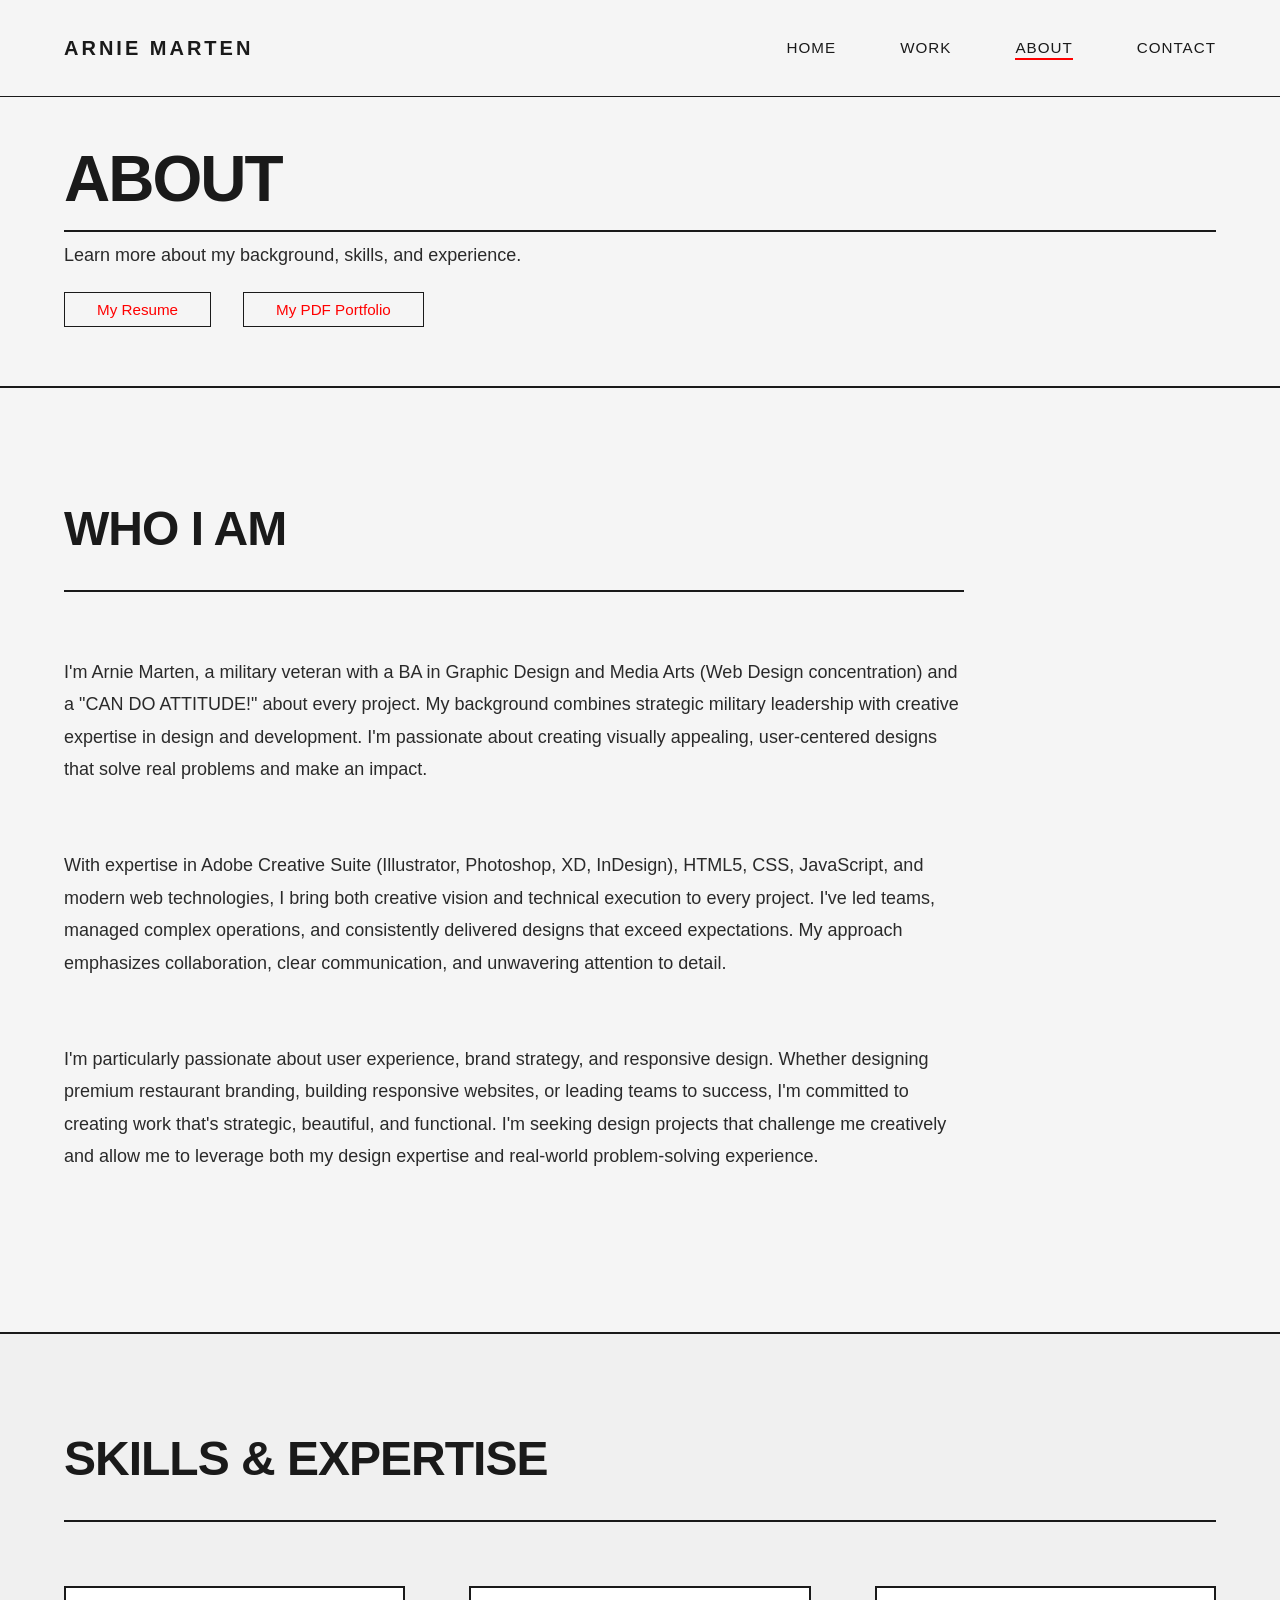
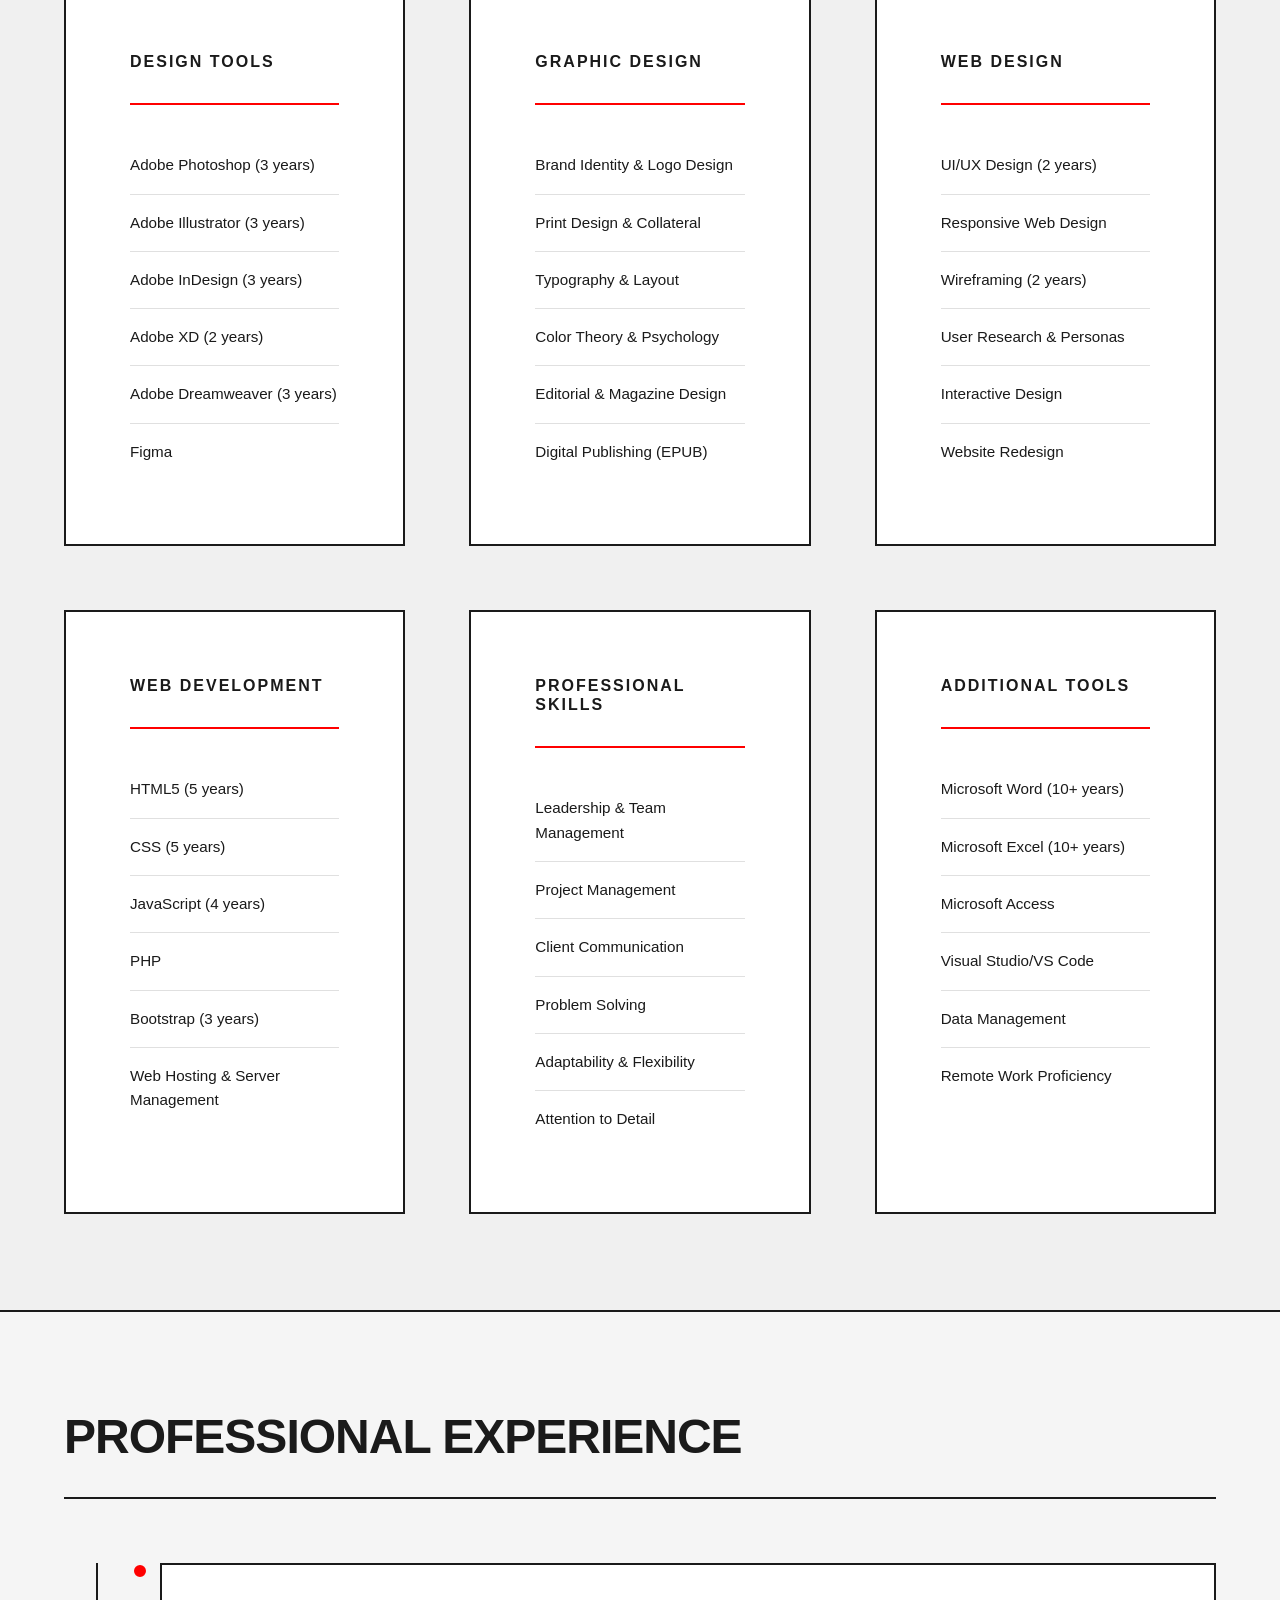
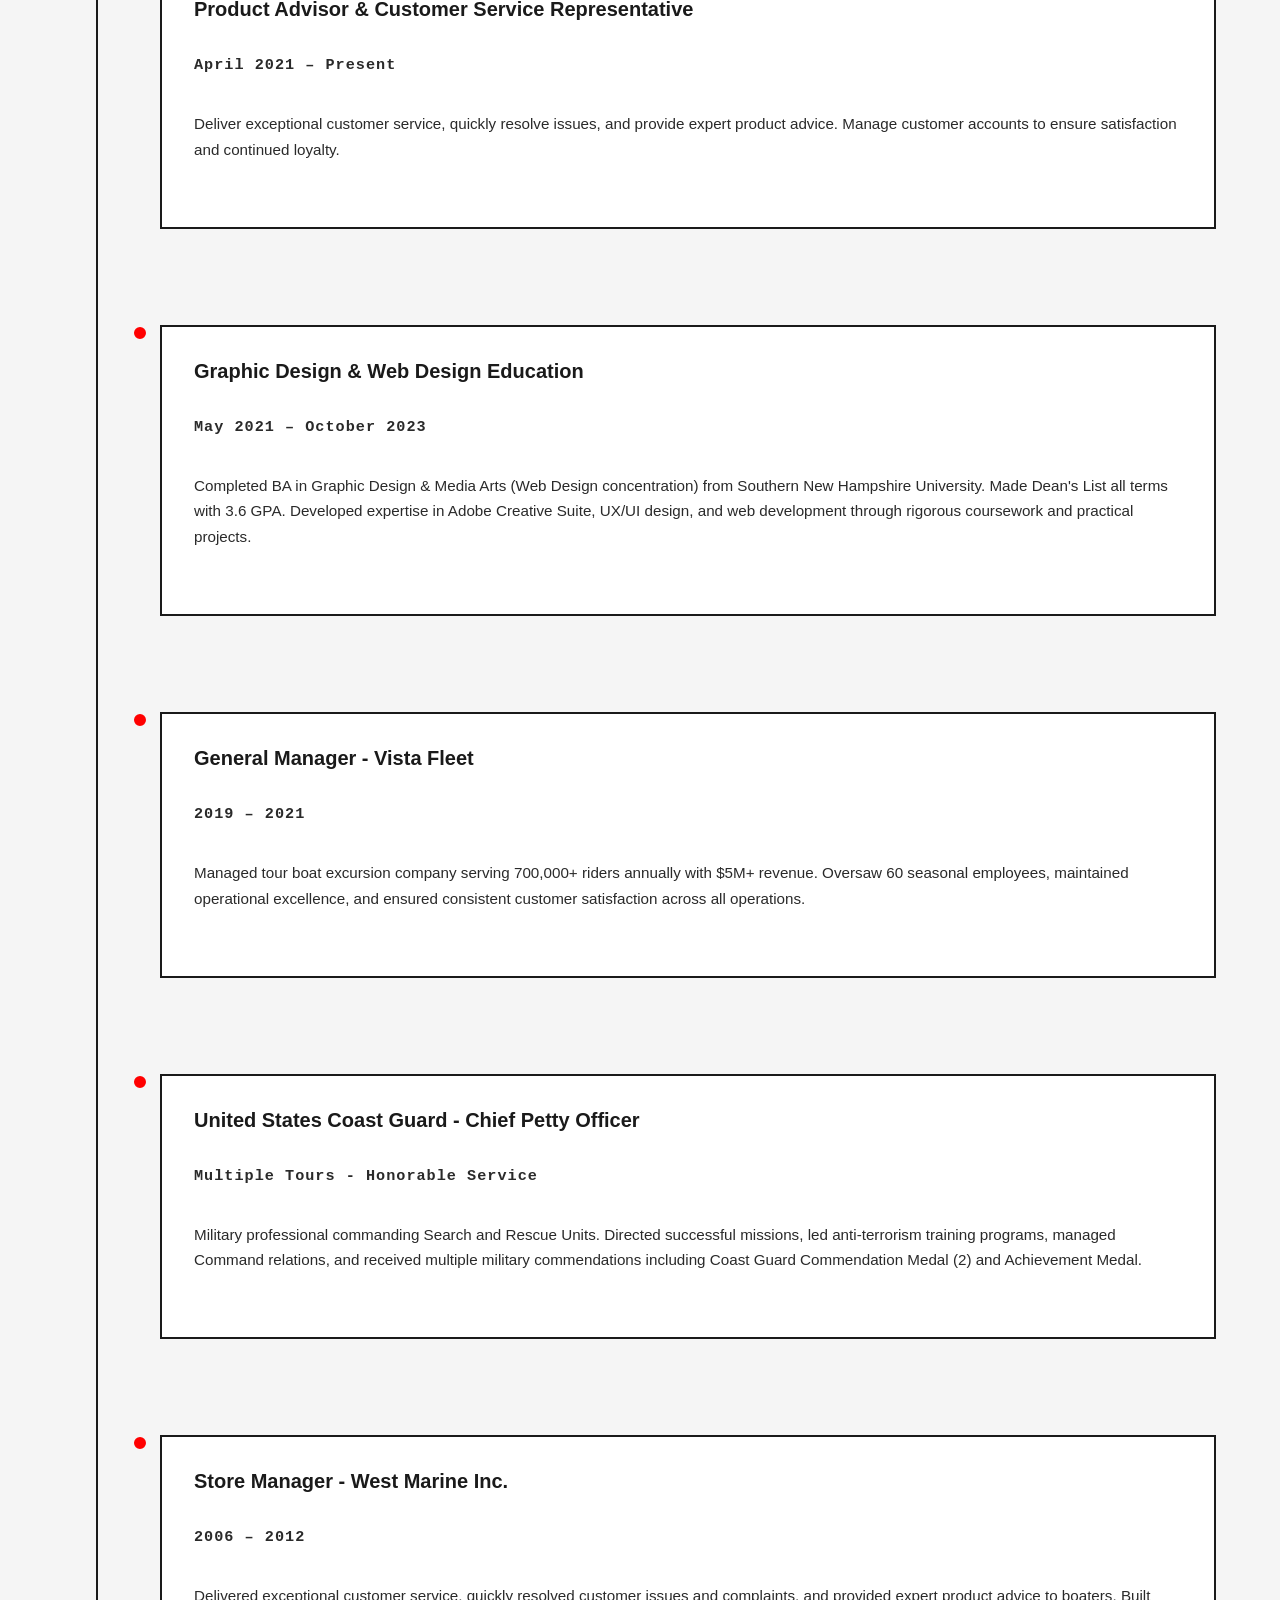
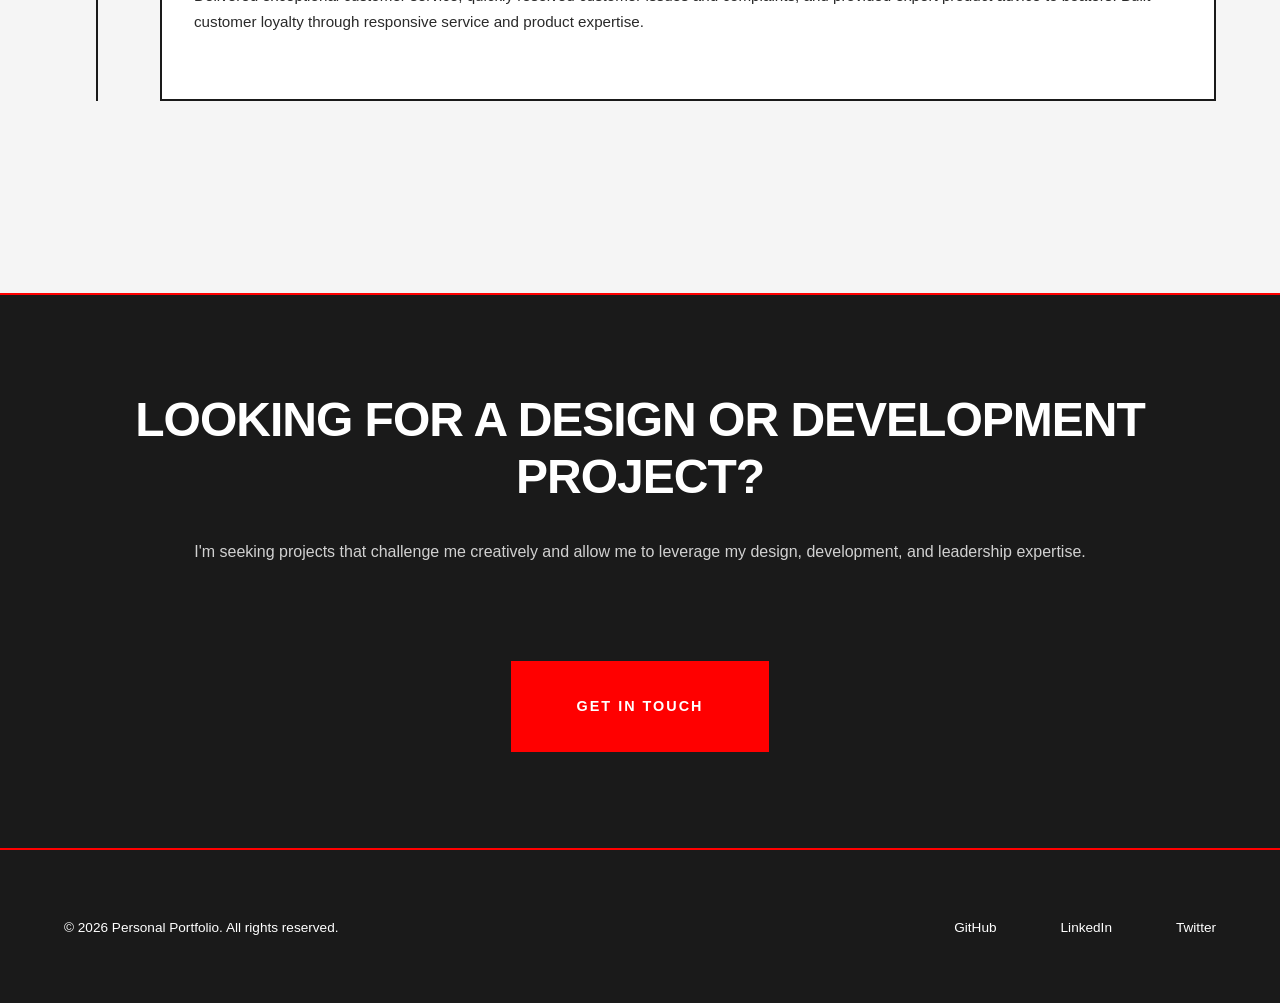
==== about.html @ f09ad4b9 "added images and worked on layout" ====
<!DOCTYPE html>
<html lang="en">
<head>
    <meta charset="UTF-8">
    <meta name="viewport" content="width=device-width, initial-scale=1.0">
    <meta name="description" content="About the designer and developer behind this portfolio.">
    <title>About — Designer & Developer</title>
    <link rel="stylesheet" href="assets/css/reset.css">
    <link rel="stylesheet" href="assets/css/styles.css">
</head>
<body>
    <!-- Navigation -->
    <nav class="navbar">
        <div class="navbar-container">
            <a href="index.html" class="logo">ARNIE MARTEN</a>
            <button class="hamburger" id="hamburger" aria-label="Toggle navigation menu">
                <span></span>
                <span></span>
                <span></span>
            </button>
            <ul class="nav-menu" id="nav-menu">
                <li><a href="index.html" class="nav-link">Home</a></li>
                <li><a href="portfolio.html" class="nav-link">Work</a></li>
                <li><a href="about.html" class="nav-link active">About</a></li>
                <li><a href="contact.html" class="nav-link">Contact</a></li>
            </ul>
        </div>
    </nav>

    <!-- About Header -->
    <section class="about-header">
        <h1 class="page-title">ABOUT</h1>
        <p class="page-subtitle">Learn more about my background, skills, and experience.</p>
        <br>
    
        <div class="info-block">
        <ul class="social-links">
            <li><a href="https://acrobat.adobe.com/id/urn:aaid:sc:US:b808ad1f-fb08-4cc0-812e-5ff9096883f4" target="_blank" rel="noopener noreferrer">My Resume</a></li>
            <li><a href="https://acrobat.adobe.com/id/urn:aaid:sc:US:fa3708a1-18c7-4b62-89b7-d144c678e414" target="_blank" rel="noopener noreferrer">My PDF Portfolio</a></li>
        </ul>
        </div>
    </section>

    <!-- Bio Section -->
    <section class="about-bio">
        <div class="bio-content">
            <h2 class="section-title">WHO I AM</h2>
            <p class="bio-text">I'm Arnie Marten, a military veteran with a BA in Graphic Design and Media Arts (Web Design concentration) and a "CAN DO ATTITUDE!" about every project. My background combines strategic military leadership with creative expertise in design and development. I'm passionate about creating visually appealing, user-centered designs that solve real problems and make an impact.</p>
            <p class="bio-text">With expertise in Adobe Creative Suite (Illustrator, Photoshop, XD, InDesign), HTML5, CSS, JavaScript, and modern web technologies, I bring both creative vision and technical execution to every project. I've led teams, managed complex operations, and consistently delivered designs that exceed expectations. My approach emphasizes collaboration, clear communication, and unwavering attention to detail.</p>
            <p class="bio-text">I'm particularly passionate about user experience, brand strategy, and responsive design. Whether designing premium restaurant branding, building responsive websites, or leading teams to success, I'm committed to creating work that's strategic, beautiful, and functional. I'm seeking design projects that challenge me creatively and allow me to leverage both my design expertise and real-world problem-solving experience.</p>
        </div>
    </section>

    <!-- Skills Section -->
    <section class="skills-section">
        <h2 class="section-title">SKILLS & EXPERTISE</h2>
        <div class="skills-grid">
            <!-- Design Tools -->
            <div class="skill-category">
                <h3 class="skill-title">DESIGN TOOLS</h3>
                <ul class="skill-list">
                    <li>Adobe Photoshop (3 years)</li>
                    <li>Adobe Illustrator (3 years)</li>
                    <li>Adobe InDesign (3 years)</li>
                    <li>Adobe XD (2 years)</li>
                    <li>Adobe Dreamweaver (3 years)</li>
                    <li>Figma</li>
                </ul>
            </div>

            <!-- Graphic Design Skills -->
            <div class="skill-category">
                <h3 class="skill-title">GRAPHIC DESIGN</h3>
                <ul class="skill-list">
                    <li>Brand Identity & Logo Design</li>
                    <li>Print Design & Collateral</li>
                    <li>Typography & Layout</li>
                    <li>Color Theory & Psychology</li>
                    <li>Editorial & Magazine Design</li>
                    <li>Digital Publishing (EPUB)</li>
                </ul>
            </div>

            <!-- Web Design Skills -->
            <div class="skill-category">
                <h3 class="skill-title">WEB DESIGN</h3>
                <ul class="skill-list">
                    <li>UI/UX Design (2 years)</li>
                    <li>Responsive Web Design</li>
                    <li>Wireframing (2 years)</li>
                    <li>User Research & Personas</li>
                    <li>Interactive Design</li>
                    <li>Website Redesign</li>
                </ul>
            </div>

            <!-- Web Development -->
            <div class="skill-category">
                <h3 class="skill-title">WEB DEVELOPMENT</h3>
                <ul class="skill-list">
                    <li>HTML5 (5 years)</li>
                    <li>CSS (5 years)</li>
                    <li>JavaScript (4 years)</li>
                    <li>PHP</li>
                    <li>Bootstrap (3 years)</li>
                    <li>Web Hosting & Server Management</li>
                </ul>
            </div>

            <!-- Professional Skills -->
            <div class="skill-category">
                <h3 class="skill-title">PROFESSIONAL SKILLS</h3>
                <ul class="skill-list">
                    <li>Leadership & Team Management</li>
                    <li>Project Management</li>
                    <li>Client Communication</li>
                    <li>Problem Solving</li>
                    <li>Adaptability & Flexibility</li>
                    <li>Attention to Detail</li>
                </ul>
            </div>

            <!-- Office & Data -->
            <div class="skill-category">
                <h3 class="skill-title">ADDITIONAL TOOLS</h3>
                <ul class="skill-list">
                    <li>Microsoft Word (10+ years)</li>
                    <li>Microsoft Excel (10+ years)</li>
                    <li>Microsoft Access</li>
                    <li>Visual Studio/VS Code</li>
                    <li>Data Management</li>
                    <li>Remote Work Proficiency</li>
                </ul>
            </div>
        </div>
    </section>

    <!-- Timeline Section -->
    <section class="timeline-section">
        <h2 class="section-title">PROFESSIONAL EXPERIENCE</h2>
        <div class="timeline">
            <div class="timeline-item">
                <div class="timeline-marker"></div>
                <div class="timeline-content">
                    <h3>Product Advisor & Customer Service Representative</h3>
                    <p class="timeline-date">April 2021 – Present</p>
                    <p>Deliver exceptional customer service, quickly resolve issues, and provide expert product advice. Manage customer accounts to ensure satisfaction and continued loyalty.</p>
                </div>
            </div>

            <div class="timeline-item">
                <div class="timeline-marker"></div>
                <div class="timeline-content">
                    <h3>Graphic Design & Web Design Education</h3>
                    <p class="timeline-date">May 2021 – October 2023</p>
                    <p>Completed BA in Graphic Design & Media Arts (Web Design concentration) from Southern New Hampshire University. Made Dean's List all terms with 3.6 GPA. Developed expertise in Adobe Creative Suite, UX/UI design, and web development through rigorous coursework and practical projects.</p>
                </div>
            </div>

            <div class="timeline-item">
                <div class="timeline-marker"></div>
                <div class="timeline-content">
                    <h3>General Manager - Vista Fleet</h3>
                    <p class="timeline-date">2019 – 2021</p>
                    <p>Managed tour boat excursion company serving 700,000+ riders annually with $5M+ revenue. Oversaw 60 seasonal employees, maintained operational excellence, and ensured consistent customer satisfaction across all operations.</p>
                </div>
            </div>

            <div class="timeline-item">
                <div class="timeline-marker"></div>
                <div class="timeline-content">
                    <h3>United States Coast Guard - Chief Petty Officer</h3>
                    <p class="timeline-date">Multiple Tours - Honorable Service</p>
                    <p>Military professional commanding Search and Rescue Units. Directed successful missions, led anti-terrorism training programs, managed Command relations, and received multiple military commendations including Coast Guard Commendation Medal (2) and Achievement Medal.</p>
                </div>
            </div>

            <div class="timeline-item">
                <div class="timeline-marker"></div>
                <div class="timeline-content">
                    <h3>Store Manager - West Marine Inc.</h3>
                    <p class="timeline-date">2006 – 2012</p>
                    <p>Delivered exceptional customer service, quickly resolved customer issues and complaints, and provided expert product advice to boaters. Built customer loyalty through responsive service and product expertise.</p>
                </div>
            </div>
        </div>
    </section>

    <!-- CTA Section -->
    <section class="cta-section">
        <h2>LOOKING FOR A DESIGN OR DEVELOPMENT PROJECT?</h2>
        <p>I'm seeking projects that challenge me creatively and allow me to leverage my design, development, and leadership expertise.</p>
        <a href="contact.html" class="cta-button">GET IN TOUCH</a>
    </section>

    <!-- Footer -->
    <footer class="footer">
        <div class="footer-content">
            <p class="footer-text">© 2026 Personal Portfolio. All rights reserved.</p>
            <div class="footer-links">
                <a href="#" class="footer-link">GitHub</a>
                <a href="https://www.linkedin.com/in/arnold-marten/" class="footer-link" target="_blank" rel="noopener noreferrer">LinkedIn</a>
                <a href="#" class="footer-link">Twitter</a>
            </div>
        </div>
    </footer>

    <!-- Scripts -->
    <script src="assets/js/main.js"></script>
    <script src="assets/js/animations.js"></script>
</body>
</html>
---- assets/css/styles.css ----
/* ========================================
   PORTFOLIO SITE - MAIN STYLESHEET
   Experimental Brutalist Design
   ======================================== */

:root {
    --bg-primary: #F5F5F5;
    --bg-dark: #2A2A2A;
    --text-primary: #1A1A1A;
    --text-light: #FFFFFF;
    --accent-red: #FF0000;
    --accent-gray: #2A2A2A;
    --spacing-xs: 0.5rem;
    --spacing-sm: 1rem;
    --spacing-md: 2rem;
    --spacing-lg: 4rem;
    --spacing-xl: 6rem;
    --transition-quick: 0.15s ease;
    --transition-normal: 0.3s ease;
    --transition-smooth: 0.6s ease;
}

/* ========================================
   GLOBAL STYLES
   ======================================== */

body {
    background-color: var(--bg-primary);
    color: var(--text-primary);
    overflow-x: hidden;
}

/* Typography Scale */
h1 {
    font-size: clamp(2rem, 8vw, 5rem);
    font-weight: 700;
    letter-spacing: -2px;
    line-height: 1.1;
}

h2 {
    font-size: clamp(1.5rem, 5vw, 3rem);
    font-weight: 700;
    letter-spacing: -1px;
}

h3 {
    font-size: clamp(1.125rem, 3vw, 1.75rem);
    font-weight: 600;
}

p {
    font-size: 1rem;
    line-height: 1.7;
    margin: var(--spacing-md) 0;
}

.meta-label,
.project-type {
    font-family: 'Courier New', monospace;
    font-size: 0.75rem;
    letter-spacing: 2px;
    text-transform: uppercase;
    font-weight: 600;
    color: var(--text-primary);
}

/* ========================================
   NAVIGATION
   ======================================== */

.navbar {
    position: fixed;
    top: 0;
    left: 0;
    right: 0;
    z-index: 1000;
    background-color: var(--bg-primary);
    border-bottom: 1px solid var(--text-primary);
}

.navbar-container {
    max-width: 100%;
    padding: var(--spacing-md) var(--spacing-lg);
    display: flex;
    justify-content: space-between;
    align-items: center;
}

.logo {
    font-size: 1.25rem;
    font-weight: 700;
    letter-spacing: 3px;
    color: var(--text-primary);
    text-decoration: none;
    transition: all var(--transition-quick);
}

.logo:hover {
    color: var(--accent-red);
}

.nav-menu {
    display: flex;
    gap: var(--spacing-lg);
}

.nav-link {
    font-size: 0.95rem;
    font-weight: 500;
    letter-spacing: 1px;
    text-transform: uppercase;
    color: var(--text-primary);
    position: relative;
    transition: color var(--transition-quick);
}

.nav-link::after {
    content: '';
    position: absolute;
    bottom: -4px;
    left: 0;
    width: 0;
    height: 2px;
    background-color: var(--accent-red);
    transition: width var(--transition-quick);
}

.nav-link:hover::after,
.nav-link.active::after {
    width: 100%;
}

/* Hamburger Menu */
.hamburger {
    display: none;
    flex-direction: column;
    gap: 6px;
    cursor: pointer;
    z-index: 1001;
}

.hamburger span {
    width: 28px;
    height: 2px;
    background-color: var(--text-primary);
    transition: all var(--transition-quick);
}

.hamburger.active span:nth-child(1) {
    transform: rotate(45deg) translate(10px, 10px);
}

.hamburger.active span:nth-child(2) {
    opacity: 0;
}

.hamburger.active span:nth-child(3) {
    transform: rotate(-45deg) translate(7px, -7px);
}

/* Mobile Navigation */
@media (max-width: 768px) {
    .hamburger {
        display: flex;
    }

    .navbar-container {
        padding: var(--spacing-md);
    }

    .nav-menu {
        position: fixed;
        left: -100%;
        top: 60px;
        flex-direction: column;
        background-color: var(--bg-primary);
        width: 100%;
        text-align: left;
        transition: left 0.3s;
        padding: var(--spacing-lg);
        gap: var(--spacing-md);
        border-bottom: 1px solid var(--text-primary);
    }

    .nav-menu.active {
        left: 0;
    }

    .nav-link {
        font-size: 1.125rem;
    }

    .nav-link::after {
        display: none;
    }

    .nav-link.active {
        color: var(--accent-red);
    }
}

/* ========================================
   HERO SECTION
   ======================================== */

.hero {
    min-height: 100vh;
    display: flex;
    align-items: center;
    justify-content: space-between;
    padding: var(--spacing-xl) var(--spacing-lg);
    margin-top: 60px;
    position: relative;
    overflow: hidden;
    background-color: var(--bg-primary);
}

.hero-content {
    flex: 1;
    z-index: 10;
    max-width: 60%;
}

.hero-title {
    font-size: clamp(3rem, 12vw, 8rem);
    font-weight: 900;
    letter-spacing: -3px;
    line-height: 0.9;
    margin-bottom: var(--spacing-lg);
    word-spacing: 100vw;
    animation: slideIn 1s ease-out forwards;
}

.hero-subtitle {
    font-size: 1.25rem;
    font-weight: 500;
    color: var(--accent-gray);
    margin-bottom: var(--spacing-lg);
    animation: fadeIn 1s ease-out 0.3s forwards;
    opacity: 0;
}

.hero-subtitle p {
    margin: 0;
}

.hero-metadata {
    display: flex;
    flex-direction: column;
    gap: var(--spacing-sm);
    animation: fadeIn 1s ease-out 0.6s forwards;
    opacity: 0;
}

/* mobile-only duplicated metadata (hidden by default) */
.hero-metadata--mobile {
    display: none;
}

.meta-label {
    display: inline-block;
    padding: var(--spacing-xs) var(--spacing-sm);
    border: 1px solid var(--text-primary);
    width: fit-content;
}

.hero-visual {
    flex: 1;
    position: relative;
    height: 400px;
}

.parallax-bg {
    /* fill the hero visual area reliably (absolute avoids collapsing) */
    position: absolute;
    inset: 0;
    width: 100%;
    height: 100%;
    background: linear-gradient(135deg, #FF0000 0%, #2A2A2A 100%);
    background-size: cover;
    background-position: center;
    border: 2px solid var(--text-primary);
    animation: fadeIn 1s ease-out forwards;
    opacity: 0;
    z-index: 0;
}

.hero-image {
    position: absolute;
    width: 65%;
    height: 65%;
    top: 20%;
    left: 25%;
    object-fit: cover;
    object-position: center;
    animation: fadeIn 1s ease-out forwards;
    opacity: 0;
    z-index: 2;
}

.hero-visual {
    overflow: hidden;
}

/* Animations */
@keyframes slideIn {
    from {
        transform: translateX(-40px);
        opacity: 0;
    }
    to {
        transform: translateX(0);
        opacity: 1;
    }
}

@keyframes fadeIn {
    from {
        opacity: 0;
    }
    to {
        opacity: 1;
    }
}

@keyframes scaleIn {
    from {
        transform: scale(0.95);
        opacity: 0;
    }
    to {
        transform: scale(1);
        opacity: 1;
    }
}

/* ========================================
   SECTIONS
   ======================================== */

section {
    padding: var(--spacing-xl) var(--spacing-lg);
    max-width: 1600px;
    margin: 0 auto;
}

.section-title {
    font-size: clamp(1.5rem, 5vw, 3rem);
    font-weight: 700;
    letter-spacing: -1px;
    margin-bottom: var(--spacing-lg);
    border-bottom: 2px solid var(--text-primary);
    padding-bottom: var(--spacing-md);
}

.page-title {
    font-size: clamp(2rem, 8vw, 4rem);
    font-weight: 900;
    letter-spacing: -2px;
    margin-bottom: var(--spacing-xs);
    border-bottom: 2px solid var(--text-primary);
    padding-bottom: var(--spacing-sm);
}

.page-subtitle {
    font-size: 1.125rem;
    color: var(--accent-gray);
    margin: 0;
}

/* ========================================
   FEATURED WORK GRID
   ======================================== */

.featured-work {
    background-color: var(--bg-primary);
    /* tighten vertical spacing for featured work section */
    padding: var(--spacing-sm) var(--spacing-lg);
}

.featured-grid {
    display: grid;
    grid-template-columns: repeat(auto-fit, minmax(250px, 1fr));
    gap: var(--spacing-md);
    /* allow item height to be determined by aspect-ratio for true squares */
}

.featured-large {
    grid-column: span 2;
    grid-row: span 2;
}

.featured-medium {
    grid-column: span 1;
    grid-row: span 1;
}

.featured-small {
    grid-column: span 1;
    grid-row: span 1;
}

/* ========================================
   PROJECT CARDS
   ======================================== */

.project-card {
    position: relative;
    overflow: hidden;
    border: 2px solid var(--text-primary);
    background-color: var(--text-light);
    cursor: pointer;
    transition: all var(--transition-normal);
    display: flex;
    flex-direction: column;
    /* ensure cards render as squares */
    aspect-ratio: 1 / 1;
}

.project-card:hover {
    transform: translate(-4px, -4px);
    box-shadow: 4px 4px 0 rgba(0, 0, 0, 0.2);
    border-color: var(--accent-red);
}

.project-image {
    width: 100%;
    height: 100%;
    position: absolute;
    top: 0;
    left: 0;
    z-index: 1;
    transition: transform var(--transition-normal);
}

.project-card:hover .project-image {
    transform: scale(1.05);
}

.project-overlay {
    position: absolute;
    inset: 0;
    /* darker gradient overlay for better text contrast */
    background: linear-gradient(180deg, rgba(210, 9, 9, .9) 0%, rgba(0, 0, 0, 0.75) 100%);
    /* remove blur so text is sharp and legible */
    backdrop-filter: none;
    display: flex;
    flex-direction: column;
    justify-content: flex-end;
    padding: var(--spacing-md);
    opacity: 0;
    transform: translateY(8px);
    transition: opacity 0.28s var(--transition-smooth), transform 0.28s var(--transition-smooth);
    border: 2px solid rgba(255,255,255,0.08);
    box-sizing: border-box;
    z-index: 2;
}

.project-card:hover .project-overlay {
    opacity: 1;
    transform: translateY(0);
}

.project-overlay h3 {
    font-size: 1.25rem;
    margin-bottom: var(--spacing-xs);
    font-weight: 700;
    color: var(--text-light);
}

.project-overlay p {
    margin: var(--spacing-xs) 0;
    font-size: 0.95rem;
    color: var(--text-light);
}

.project-description {
    display: none;
    font-size: 0.85rem;
    color: var(--accent-gray);
    line-height: 1.5;
}

.featured-large .project-description,
.featured-medium .project-description {
    display: block;
}

.read-more {
    font-size: 0.85rem;
    font-weight: 600;
    color: var(--accent-red);
    margin-top: var(--spacing-sm);
    transition: all var(--transition-quick);
}

.project-card:hover .read-more {
    transform: translateX(4px);
}

/* ========================================
   CURRENT PROJECT SECTION
   ======================================== */

.current-project {
    background-color: #F0F0F0;
    border-top: 2px solid var(--text-primary);
    border-bottom: 2px solid var(--text-primary);
}

.project-card.current {
    display: grid;
    grid-template-columns: 1fr 1fr;
    gap: var(--spacing-lg);
    border: 2px solid var(--accent-red);
    max-width: 100%;
    background-color: var(--text-light);
    margin-top: var(--spacing-lg);
}

.project-card.current .project-image {
    position: relative;
    height: 300px;
}

.project-card.current:hover .project-image {
    transform: none;
}

.project-content {
    padding: var(--spacing-lg);
    display: flex;
    flex-direction: column;
    justify-content: center;
    position: relative;
    z-index: 2;
}

.project-status {
    display: inline-block;
    width: fit-content;
    padding: var(--spacing-xs) var(--spacing-md);
    background-color: var(--accent-red);
    color: var(--text-light);
    font-weight: 700;
    font-size: 0.75rem;
    letter-spacing: 2px;
    margin-bottom: var(--spacing-md);
}

.project-meta {
    display: flex;
    gap: var(--spacing-md);
    flex-wrap: wrap;
    margin-top: var(--spacing-md);
    padding-top: var(--spacing-md);
    border-top: 1px solid #E0E0E0;
}


.meta {
    font-family: 'Courier New', monospace;
    font-size: 0.75rem;
    letter-spacing: 1px;
    text-transform: uppercase;
    padding: var(--spacing-xs) var(--spacing-sm);
    border: 1px solid var(--text-primary);
    background-color: var(--bg-primary);
}

/* ========================================
   PORTFOLIO PAGE - FILTER SECTION
   ======================================== */

.filter-section {
    padding: .05em 4em .05em 4em;
    background-color: var(--bg-primary);
}

.filter-container {
    max-width: 1600px;
    margin: 0 auto;
    display: flex;
    gap: var(--spacing-md);
    flex-wrap: wrap;
}

.filter-btn {
    padding: var(--spacing-sm) var(--spacing-md);
    border: 2px solid var(--text-primary);
    background-color: transparent;
    color: var(--text-primary);
    font-weight: 600;
    letter-spacing: 1px;
    text-transform: uppercase;
    font-size: 0.85rem;
    cursor: pointer;
    transition: all var(--transition-quick);
}

.filter-btn:hover,
.filter-btn.active {
    background-color: var(--accent-red);
    color: var(--text-light);
    border-color: var(--accent-red);
    transform: scale(1.05);
}

/* ========================================
   PROJECTS GRID
   ======================================== */

.projects-section {
    background-color: var(--bg-primary);
}

.projects-grid {
    display: grid;
    grid-template-columns: repeat(auto-fill, minmax(280px, 1fr));
    gap: var(--spacing-md);
    margin-top: var(--spacing-lg);
}

.project-item {
    min-height: 250px;
}

/* ========================================
   ABOUT PAGE
   ======================================== */
.about-header {
    text-align: left;
    margin-top: 3rem;
    margin-bottom: var(--spacing-lg);
    border-bottom: 2px solid var(--text-primary);
    padding-bottom: var(--spacing-lg);
}

.about-bio {
    background-color: var(--bg-primary);
}

.bio-content {
    max-width: 900px;
}

.bio-text {
    font-size: 1.125rem;
    line-height: 1.8;
    margin-bottom: var(--spacing-lg);
    color: var(--accent-gray);
}

/* ========================================
   SKILLS SECTION
   ======================================== */

.skills-section {
    background-color: #F0F0F0;
    border-top: 2px solid var(--text-primary);
    border-bottom: 2px solid var(--text-primary);
}

.skills-grid {
    display: grid;
    grid-template-columns: repeat(auto-fit, minmax(250px, 1fr));
    gap: var(--spacing-lg);
    margin-top: var(--spacing-lg);
}

.skill-category {
    padding: var(--spacing-lg);
    border: 2px solid var(--text-primary);
    background-color: var(--text-light);
}

.skill-title {
    font-size: 1rem;
    font-weight: 700;
    letter-spacing: 2px;
    text-transform: uppercase;
    margin-bottom: var(--spacing-md);
    border-bottom: 2px solid var(--accent-red);
    padding-bottom: var(--spacing-md);
}

.skill-list {
    list-style: none;
}

.skill-list li {
    padding: var(--spacing-sm) 0;
    border-bottom: 1px solid #E0E0E0;
    font-size: 0.95rem;
}

.skill-list li:last-child {
    border-bottom: none;
}

/* ========================================
   TIMELINE SECTION
   ======================================== */

.timeline-section {
    background-color: var(--bg-primary);
}

.timeline {
    margin-top: var(--spacing-lg);
    position: relative;
    padding-left: var(--spacing-xl);
}

.timeline::before {
    content: '';
    position: absolute;
    left: var(--spacing-md);
    top: 0;
    bottom: 0;
    width: 2px;
    background-color: var(--text-primary);
}

.timeline-item {
    margin-bottom: var(--spacing-xl);
    position: relative;
}

.timeline-marker {
    position: absolute;
    left: -1.75rem;
    top: 0;
    width: 1rem;
    height: 1rem;
    background-color: var(--accent-red);
    border: 2px solid var(--bg-primary);
    border-radius: 50%;
}

.timeline-content {
    padding: var(--spacing-md);
    border: 2px solid var(--text-primary);
    background-color: var(--text-light);
}

.timeline-content h3 {
    font-size: 1.25rem;
    margin-bottom: var(--spacing-xs);
}

.timeline-date {
    font-family: 'Courier New', monospace;
    font-size: 0.85rem;
    letter-spacing: 1px;
    font-weight: 600;
    color: var(--accent-red);
    margin-bottom: var(--spacing-md);
}

.timeline-content p {
    font-size: 0.95rem;
    color: var(--accent-gray);
}

/* ========================================
   CONTACT PAGE
   ======================================== */

.contact-header {
    text-align: left;
    border-bottom: 2px solid var(--text-primary);
    padding-bottom: var(--spacing-lg);
    margin-top: 3rem;
    margin-bottom: var(--spacing-lg);
}

.contact-content {
    /* use grid so info and form sit side-by-side on larger screens */
    display: grid;
    grid-template-columns: 1fr 1fr;
    gap: var(--spacing-xl);
    align-items: start; /* ensure both columns align at top */
    /* constrain overall width and center on page */
    max-width: 1200px;
    margin: 0 auto;
}

/* make form visually match the info panel for better balance */
.contact-form {
    background-color: #F0F0F0;
    padding: var(--spacing-md);
    border: 2px solid var(--text-primary);
}

.contact-info {
    background-color: #F0F0F0;
    padding: var(--spacing-lg);
    border: 2px solid var(--text-primary);
}

.info-block {
    margin-bottom: var(--spacing-lg);
    padding-bottom: var(--spacing-lg);
    border-bottom: 1px solid #D0D0D0;
}

.info-block:last-child {
    border-bottom: none;
    margin-bottom: 0;
    padding-bottom: 0;
}

.info-block h3 {
    font-size: 0.85rem;
    letter-spacing: 2px;
    text-transform: uppercase;
    margin-bottom: var(--spacing-sm);
    font-weight: 700;
}

.info-block p,
.info-block a {
    font-size: 0.95rem;
    line-height: 1.6;
}

.info-block a {
    color: var(--accent-red);
    text-decoration: none;
    transition: all var(--transition-quick);
}

.info-block a:hover {
    text-decoration: underline;
}

.social-links {
    display: flex;
    flex-wrap: wrap;
    gap: var(--spacing-md);
}

.social-links li {
    padding: 0;
    border: none;
}

.social-links a {
    padding: var(--spacing-xs) var(--spacing-md);
    border: 1px solid var(--text-primary);
    transition: all var(--transition-quick);
}

.social-links a:hover {
    background-color: var(--accent-red);
    color: var(--text-light);
    border-color: var(--accent-red);
}

/* ========================================
   FORM STYLES
   ======================================== */

.form {
    display: flex;
    flex-direction: column;
    gap: var(--spacing-md);
}

.form-group {
    display: flex;
    flex-direction: column;
}

.form-group label {
    font-size: 0.85rem;
    font-weight: 700;
    letter-spacing: 1px;
    text-transform: uppercase;
    margin-bottom: var(--spacing-sm);
}

.form-group input,
.form-group textarea,
.form-group select {
    padding: var(--spacing-md);
    border: 2px solid var(--text-primary);
    background-color: var(--text-light);
    font-size: 0.95rem;
    font-family: inherit;
    transition: all var(--transition-quick);
}

.form-group input:focus,
.form-group textarea:focus,
.form-group select:focus {
    outline: none;
    border-color: var(--accent-red);
    box-shadow: inset 0 0 0 2px rgba(255, 0, 0, 0.1);
}

.form-group textarea {
    resize: vertical;
    min-height: 150px;
}

.form-status {
    padding: var(--spacing-md);
    text-align: center;
    font-weight: 600;
    display: none;
}

.form-status.success {
    display: block;
    background-color: #D4EDDA;
    border: 2px solid #28A745;
    color: #155724;
}

.form-status.error {
    display: block;
    background-color: #F8D7DA;
    border: 2px solid #DC3545;
    color: #721C24;
}

/* ========================================
   FAQ SECTION
   ======================================== */

.faq-section {
    background-color: #F0F0F0;
    border-top: 2px solid var(--text-primary);
    border-bottom: 2px solid var(--text-primary);
}

.faq-container {
    display: grid;
    grid-template-columns: repeat(auto-fit, minmax(300px, 1fr));
    gap: var(--spacing-lg);
    margin-top: var(--spacing-lg);
}

.faq-item {
    padding: var(--spacing-lg);
    border: 2px solid var(--text-primary);
    background-color: var(--text-light);
}

.faq-question {
    font-size: 1rem;
    font-weight: 700;
    margin-bottom: var(--spacing-md);
    cursor: pointer;
    transition: color var(--transition-quick);
}

.faq-question:hover {
    color: var(--accent-red);
}

.faq-answer {
    font-size: 0.95rem;
    color: var(--accent-gray);
    line-height: 1.7;
    margin: 0;
}

/* ========================================
   CTA SECTION
   ======================================== */

.cta-section {
    text-align: center;
    padding: var(--spacing-xl) var(--spacing-lg);
    background-color: var(--text-primary);
    color: var(--text-light);
    border-top: 2px solid var(--accent-red);
    border-bottom: 2px solid var(--accent-red);
}

.cta-section h2 {
    color: var(--text-light);
    margin-bottom: var(--spacing-md);
}

.cta-section p {
    color: rgba(255, 255, 255, 0.8);
    margin-bottom: var(--spacing-lg);
}

.cta-button {
    display: inline-block;
    padding: var(--spacing-md) var(--spacing-lg);
    background-color: var(--accent-red);
    color: var(--text-light);
    font-weight: 700;
    font-size: 0.9rem;
    letter-spacing: 2px;
    text-transform: uppercase;
    text-decoration: none;
    border: 2px solid var(--accent-red);
    cursor: pointer;
    transition: all var(--transition-normal);
    margin-top: var(--spacing-md);
}

.cta-button:hover {
    background-color: transparent;
    color: var(--accent-red);
    transform: scale(1.05);
}

/* ========================================
   FOOTER
   ======================================== */

.footer {
    background-color: var(--text-primary);
    color: var(--text-light);
    border-top: 2px solid var(--text-primary);
}

.footer-content {
    max-width: 1600px;
    margin: 0 auto;
    padding: var(--spacing-lg);
    display: flex;
    justify-content: space-between;
    align-items: center;
    flex-wrap: wrap;
    gap: var(--spacing-lg);
}

.footer-text {
    font-size: 0.85rem;
    margin: 0;
}

.footer-links {
    display: flex;
    gap: var(--spacing-lg);
}

.footer-link {
    font-size: 0.85rem;
    color: var(--text-light);
    transition: color var(--transition-quick);
}

.footer-link:hover {
    color: var(--accent-red);
}

/* ========================================
   PORTFOLIO HEADER
   ======================================== */

.portfolio-header {
    text-align: left;
    border-bottom: 2px solid var(--text-primary);
    padding-bottom: var(--spacing-lg);
    margin-top: 3rem;
    margin-bottom: var(--spacing-lg);
}

/* ========================================
   CASE STUDY MODAL
   ======================================== */

.modal {
    display: none;
    position: fixed;
    z-index: 2000;
    left: 0;
    top: 0;
    width: 100%;
    height: 100%;
    background-color: rgba(0, 0, 0, 0.7);
    backdrop-filter: blur(4px);
    flex-direction: column;
    align-items: center;
    justify-content: center;
    padding: var(--spacing-lg);
    animation: fadeInModal 0.3s ease;
}

@keyframes fadeInModal {
    from {
        opacity: 0;
    }
    to {
        opacity: 1;
    }
}

.modal-content {
    background-color: var(--text-light);
    border: 2px solid var(--text-primary);
    max-width: 900px;
    max-height: 90vh;
    overflow-y: auto;
    padding: var(--spacing-xl);
    position: relative;
    animation: slideInModal 0.3s ease;
}

@keyframes slideInModal {
    from {
        transform: translateY(-50px);
        opacity: 0;
    }
    to {
        transform: translateY(0);
        opacity: 1;
    }
}

.modal-close {
    position: absolute;
    top: var(--spacing-md);
    right: var(--spacing-md);
    font-size: 2rem;
    font-weight: 300;
    color: var(--text-primary);
    background: none;
    border: none;
    cursor: pointer;
    transition: all var(--transition-quick);
    width: 40px;
    height: 40px;
    display: flex;
    align-items: center;
    justify-content: center;
    line-height: 1;
}

.modal-close:hover {
    color: var(--accent-red);
    transform: scale(1.2);
}

.modal-body {
    margin-top: var(--spacing-lg);
}

/* Case Study Styling */

.case-study {
    animation: fadeIn 0.4s ease 0.1s both;
}

.case-study-title {
    font-size: 2.5rem;
    font-weight: 900;
    letter-spacing: -1px;
    margin-bottom: var(--spacing-md);
    border-bottom: 2px solid var(--text-primary);
    padding-bottom: var(--spacing-md);
}

.case-study-type {
    display: flex;
    gap: var(--spacing-md);
    margin-bottom: var(--spacing-lg);
    flex-wrap: wrap;
}

.status-badge {
    display: inline-block;
    padding: var(--spacing-xs) var(--spacing-md);
    background-color: var(--accent-red);
    color: var(--text-light);
    font-size: 0.75rem;
    font-weight: 700;
    letter-spacing: 2px;
    text-transform: uppercase;
}

.type-badge {
    display: inline-block;
    padding: var(--spacing-xs) var(--spacing-md);
    border: 1px solid var(--text-primary);
    font-size: 0.75rem;
    font-weight: 700;
    letter-spacing: 1px;
    text-transform: uppercase;
}

.case-study-intro {
    margin-bottom: var(--spacing-lg);
    font-size: 1.125rem;
    line-height: 1.8;
    color: var(--accent-gray);
}

.case-study-meta-grid {
    display: grid;
    grid-template-columns: repeat(auto-fit, minmax(200px, 1fr));
    gap: var(--spacing-md);
    margin-bottom: var(--spacing-xl);
    padding: var(--spacing-lg);
    background-color: #F0F0F0;
    border: 1px solid #E0E0E0;
}

.case-study-meta {
    display: contents;
}

.meta-item {
    padding: var(--spacing-md);
    border: 1px solid #D0D0D0;
    background-color: var(--text-light);
    font-size: 0.95rem;
}

.meta-item strong {
    display: block;
    font-size: 0.85rem;
    letter-spacing: 1px;
    text-transform: uppercase;
    margin-bottom: var(--spacing-sm);
    color: var(--accent-red);
}

.case-study-sections {
    display: grid;
    grid-template-columns: repeat(auto-fit, minmax(300px, 1fr));
    gap: var(--spacing-lg);
}

.case-study-section {
    padding: var(--spacing-lg);
    border: 2px solid var(--text-primary);
    background-color: var(--bg-primary);
}

.case-study-section h3 {
    font-size: 1.25rem;
    margin-bottom: var(--spacing-md);
    border-bottom: 2px solid var(--accent-red);
    padding-bottom: var(--spacing-md);
}

.case-study-section p {
    font-size: 0.95rem;
    line-height: 1.7;
    color: var(--accent-gray);
    margin: 0;
}

.results-list {
    list-style: none;
    padding: 0;
    margin: 0;
}

.results-list li {
    padding: var(--spacing-sm) 0;
    border-bottom: 1px solid #E0E0E0;
    font-size: 0.95rem;
    color: var(--accent-gray);
}

.results-list li:last-child {
    border-bottom: none;
}

.tools-list {
    display: flex;
    flex-wrap: wrap;
    gap: var(--spacing-md);
}

.tool-tag {
    display: inline-block;
    padding: var(--spacing-xs) var(--spacing-md);
    background-color: var(--text-primary);
    color: var(--text-light);
    font-size: 0.85rem;
    font-weight: 600;
    letter-spacing: 0.5px;
}

.progress-section .progress-text {
    font-style: italic;
    color: var(--accent-red);
    margin: 0;
}

/* Clickable Cards */

.clickable {
    cursor: pointer;
    transition: all var(--transition-normal);
}

.clickable:hover {
    box-shadow: 0 4px 12px rgba(0, 0, 0, 0.15);
    transform: translateY(-2px);
}

/* Project Images Gallery */

.project-images-gallery {
    display: grid;
    grid-template-columns: repeat(auto-fit, minmax(250px, 1fr));
    gap: var(--spacing-lg);
    width: 100%;
}

.gallery-item {
    overflow: hidden;
    border: 2px solid var(--text-primary);
    background-color: var(--text-light);
    transition: all var(--transition-normal);
}

.gallery-item img {
    width: 100%;
    height: auto;
    display: block;
    object-fit: cover;
    transition: transform var(--transition-normal);
}

.gallery-item:hover img {
    transform: scale(1.05);
}

.image-caption {
    padding: var(--spacing-md);
    font-size: 0.9rem;
    color: var(--accent-gray);
    text-align: center;
    margin: 0;
    border-top: 1px solid #E0E0E0;
}

/* ========================================
   RESPONSIVE DESIGN
   ======================================== */

@media (max-width: 1024px) {
    :root {
        --spacing-xl: 4rem;
        --spacing-lg: 2rem;
    }

    .hero {
        flex-direction: column;
        text-align: center;
        /* reduce vertical padding on tablet so content stacks tighter */
        padding: 2rem 1.5rem;
    }

    /* reduce overall hero height on tablet so content doesn't push below */
    .hero {
        min-height: 60vh;
    }

    .hero-content {
        max-width: 100%;
        /* keep a small gap but not too large */
        margin-bottom: 0.5rem;
    }

    /* reduce subtitle spacing for tighter stacking */
    .hero-subtitle {
        margin-bottom: 0.125rem;
    }

    /* make title spacing smaller on tablet */
    .hero-title {
        margin-bottom: var(--spacing-md);
    }

    .hero-visual {
        width: 100%;
        max-width: 900px;
        /* make height responsive to viewport while enforcing sensible limits */
        height: clamp(360px, 45vh, 560px);
        min-height: 320px;
    }

    /* show mobile duplicate and hide original (so metadata moves below visual) */
    .hero-content .hero-metadata {
        display: none;
    }

    .hero-metadata--mobile {
        display: flex;
        flex-direction: column;
        gap: var(--spacing-sm);
        margin-top: var(--spacing-xs);
        z-index: 10;
        text-align: center;
    }

    .contact-content {
        grid-template-columns: 1fr;
    }

    .project-card.current {
        grid-template-columns: 1fr;
    }

    .project-card.current .project-image {
        height: 200px;
    }
}

@media (max-width: 768px) {
    :root {
        --spacing-xl: 2rem;
        --spacing-lg: 1.5rem;
        --spacing-md: 1rem;
    }

    .modal-content {
        max-width: 95%;
        max-height: 95vh;
        padding: var(--spacing-lg);
    }

    .case-study-title {
        font-size: 1.75rem;
    }

    .case-study-sections {
        grid-template-columns: 1fr;
    }

    .case-study-meta-grid {
        grid-template-columns: 1fr;
    }

    section {
        padding: var(--spacing-lg);
    }

    .hero {
        padding: var(--spacing-xl) var(--spacing-lg);
        margin-top: 80px;
        min-height: auto;
    }

    /* smaller hero visual for tighter viewports */
    .hero-visual {
        height: 280px;
    }

    /* tighten vertical spacing on smaller screens */
    .hero-content {
        margin-bottom: var(--spacing-sm);
    }

    .hero-subtitle {
        margin-bottom: var(--spacing-xs);
    }

    .hero-metadata--mobile {
        margin-top: var(--spacing-sm);
    }

    .featured-grid {
        grid-template-columns: 1fr;
        grid-auto-rows: auto;
    }

    .featured-large,
    .featured-medium,
    .featured-small {
        grid-column: span 1;
        grid-row: span 1;
    }

    .projects-grid {
        grid-template-columns: 1fr;
    }

    .project-item {
        min-height: 200px;
    }

    .skills-grid {
        grid-template-columns: 1fr;
    }

    .timeline {
        padding-left: var(--spacing-lg);
    }

    .timeline-marker {
        left: -1.25rem;
    }

    .footer-content {
        flex-direction: column;
        text-align: center;
    }

    .footer-links {
        justify-content: center;
    }

    .navbar-container {
        padding: var(--spacing-md);
    }

    .faq-container {
        grid-template-columns: 1fr;
    }
}

@media (max-width: 480px) {
    :root {
        --spacing-lg: 1rem;
        --spacing-md: 0.75rem;
    }

    section {
        padding: var(--spacing-lg);
    }

    h1 {
        font-size: 2rem;
    }

    h2 {
        font-size: 1.25rem;
    }

    .section-title {
        font-size: 1.25rem;
    }

    .page-title {
        font-size: 1.75rem;
    }

    .filter-container {
        gap: var(--spacing-sm);
    }

    .filter-btn {
        padding: var(--spacing-xs) var(--spacing-sm);
        font-size: 0.75rem;
    }

    /* very small screens: keep hero visual readable */
    .hero-visual {
        height: 220px;
    }

    .hero {
        min-height: auto;
        padding: var(--spacing-lg);
        margin-top: 70px;
    }

    /* extra-tight spacing on very small screens */
    .hero-content {
        margin-bottom: var(--spacing-xs);
    }

    .hero-subtitle {
        margin-bottom: var(--spacing-xs);
    }

    .hero-metadata--mobile {
        margin-top: var(--spacing-xs);
    }

    .hero-title {
        font-size: 2.5rem;
    }

    .cta-button {
        padding: var(--spacing-md) var(--spacing-lg);
        font-size: 0.8rem;
    }
}

/* Stronger tablet-specific sizing: target typical tablet widths */
@media (min-width: 769px) and (max-width: 1024px) {
    .hero-visual {
        /* use viewport-relative height so tablet devices get a taller visual */
        height: 50vh;
        min-height: 420px;
        max-width: 900px;
    }

    .hero {
        /* reduce overall hero min-height so visual determines the block size */
        min-height: auto;
        padding-top: 1.5rem;
        padding-bottom: 1.5rem;
    }

    .hero-content {
        margin-bottom: 0.5rem;
    }
}

/* Desktop-only adjustments (1025px and larger) */
@media (min-width: 1025px) {
    .about-header {
        margin-bottom: var(--spacing-sm);
    }

    .contact-header {
        margin-bottom: var(--spacing-sm);
    }
}
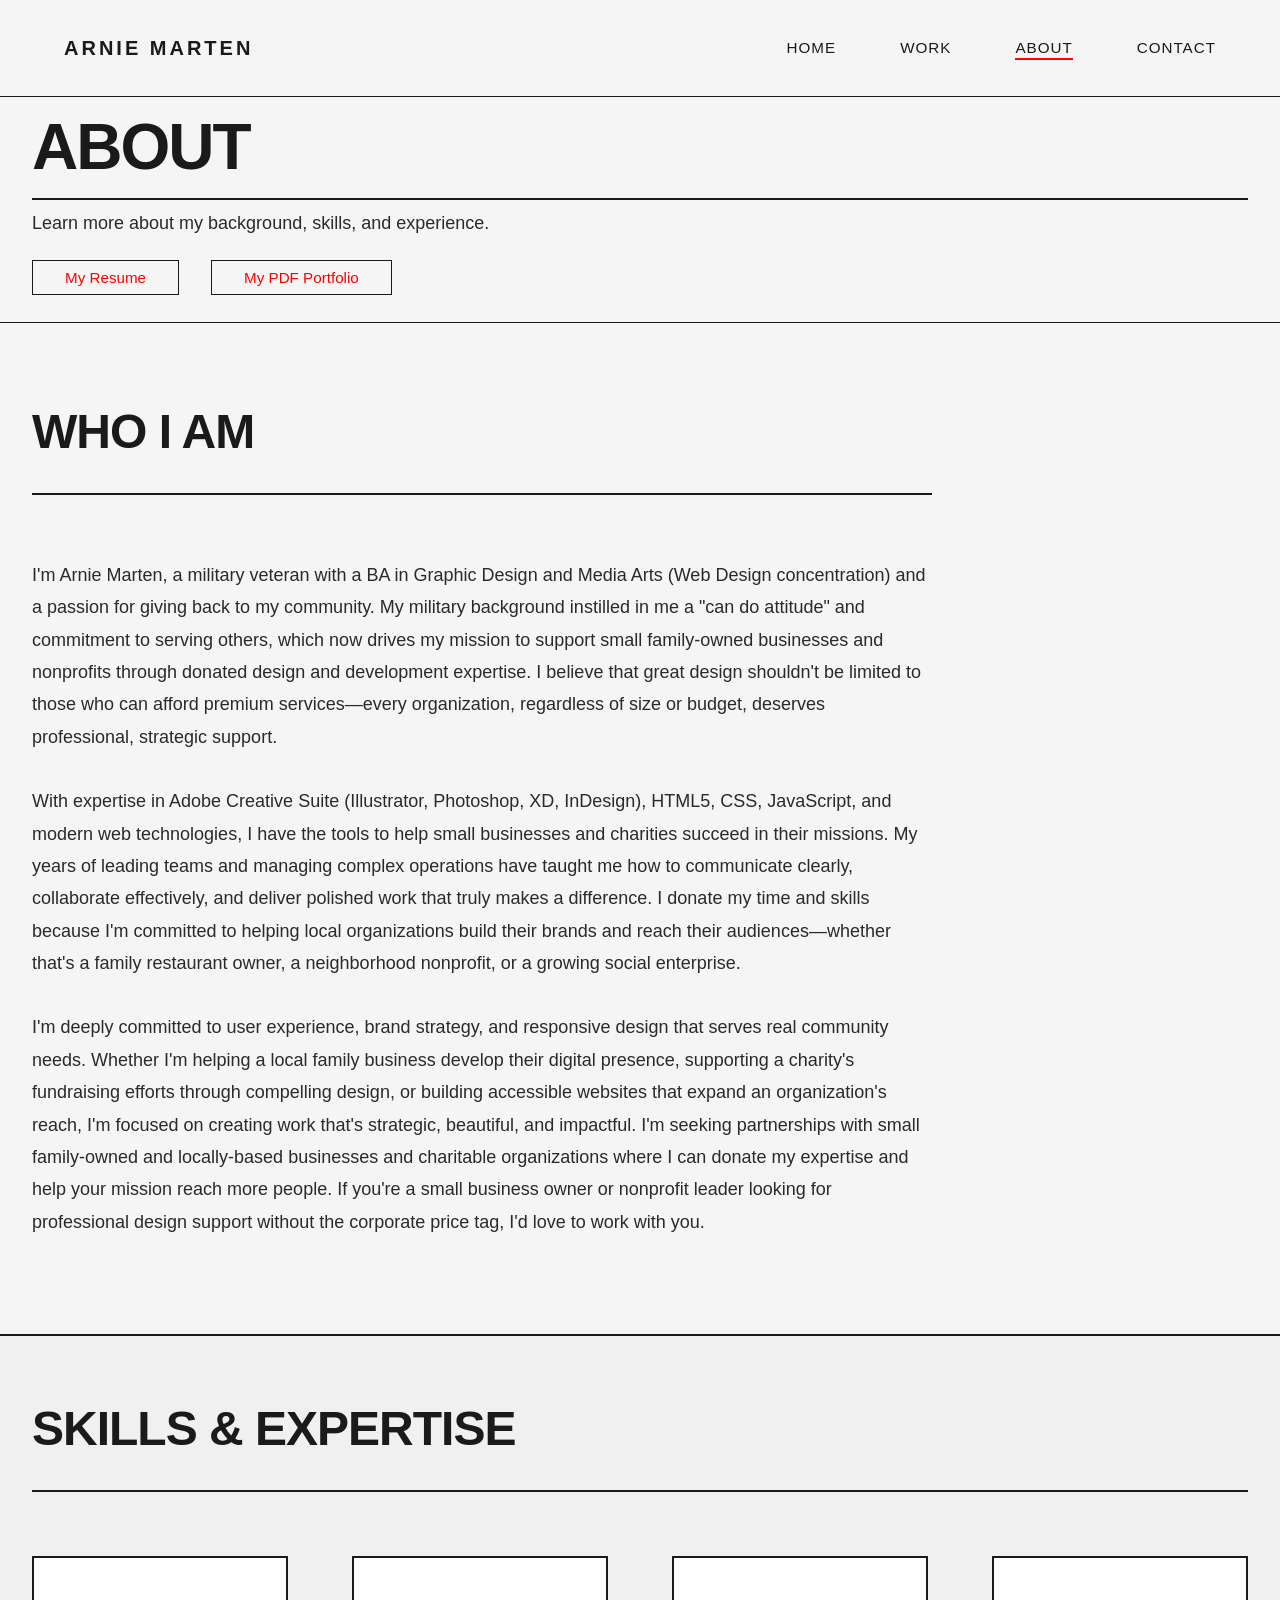
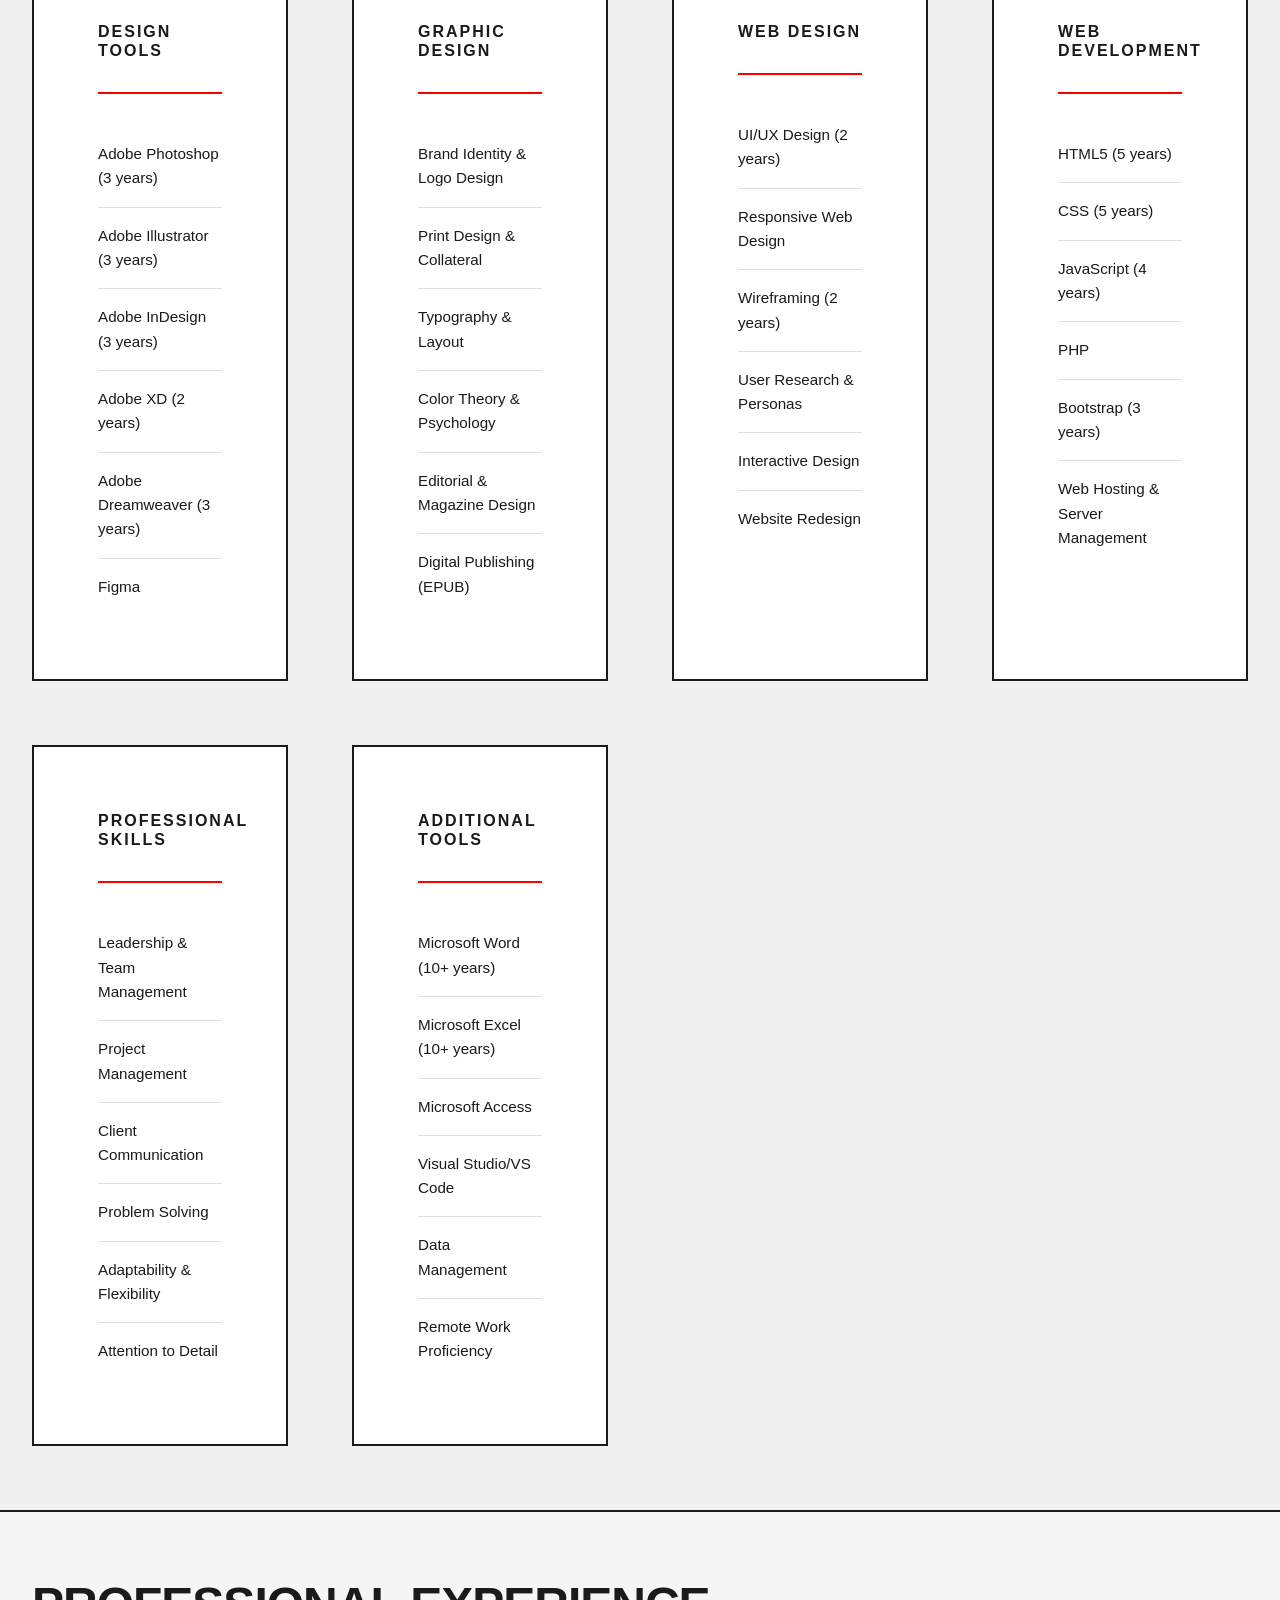
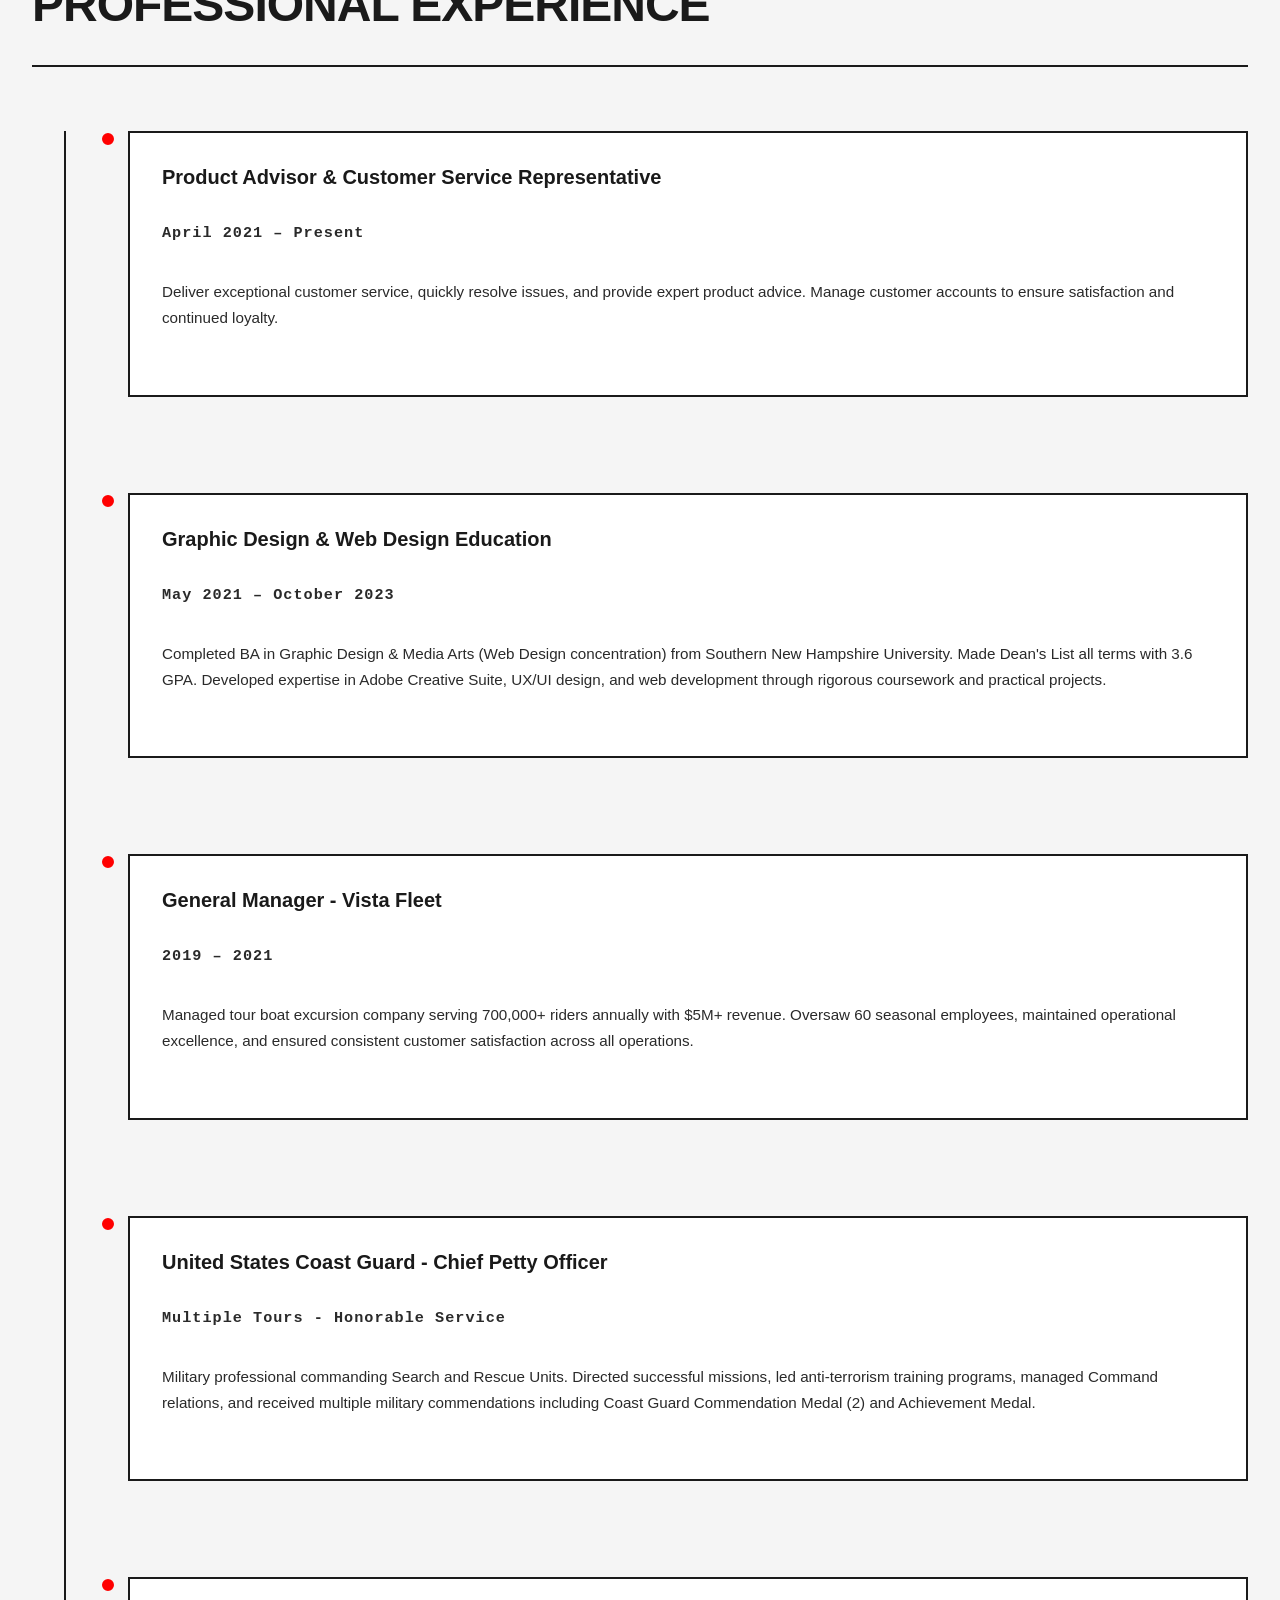
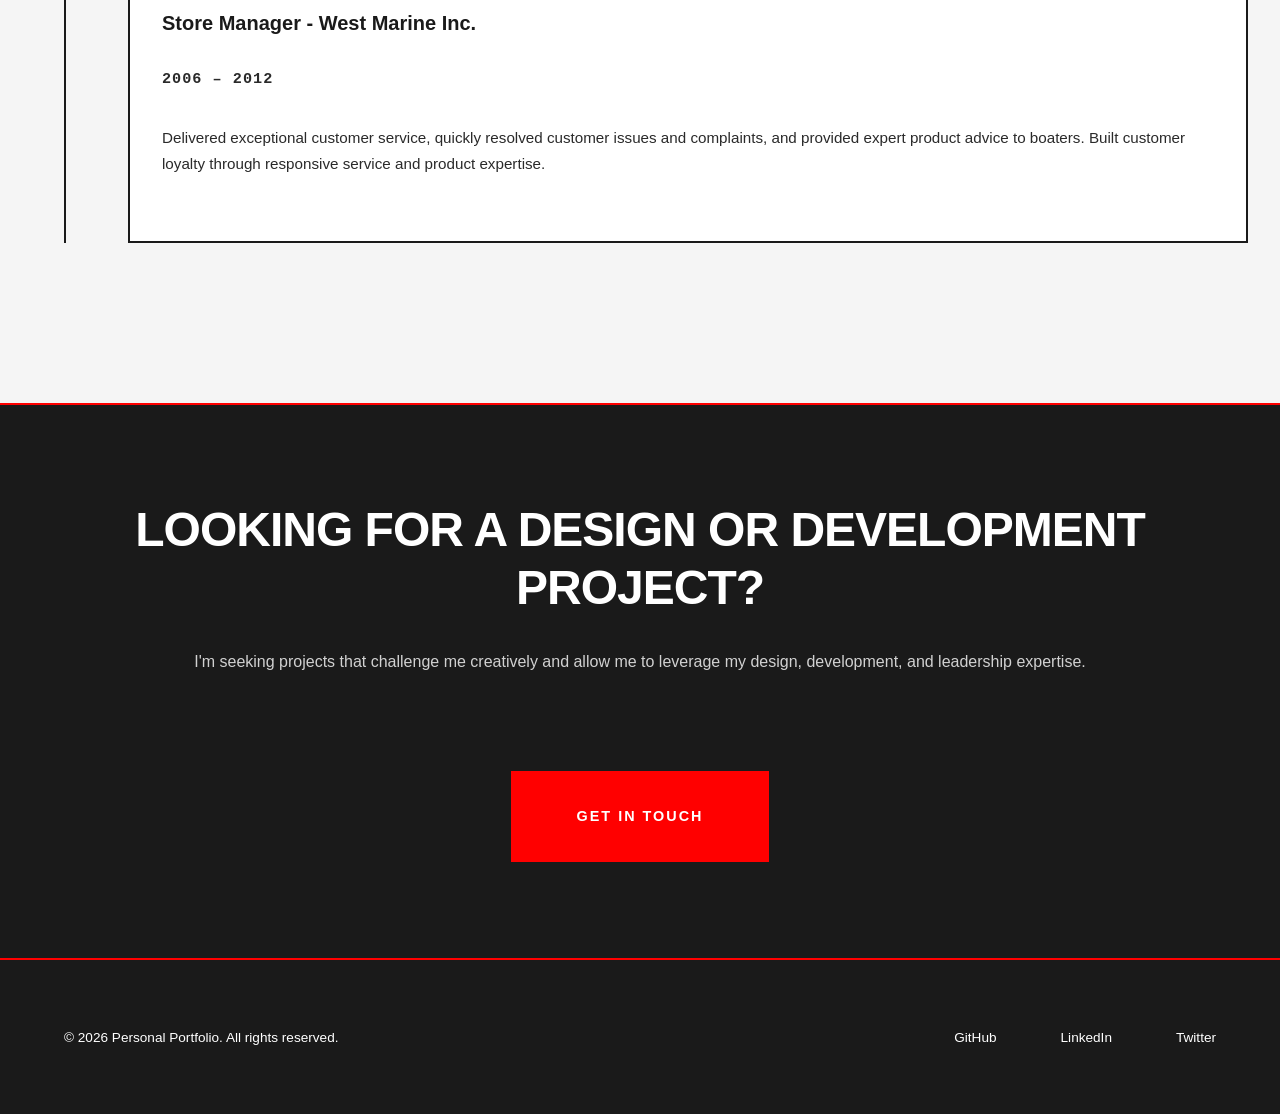
==== commit c26af26b: "update About" ====
--- a/about.html
+++ b/about.html
@@ -45,9 +45,9 @@
     <section class="about-bio">
         <div class="bio-content">
             <h2 class="section-title">WHO I AM</h2>
-            <p class="bio-text">I'm Arnie Marten, a military veteran with a BA in Graphic Design and Media Arts (Web Design concentration) and a "CAN DO ATTITUDE!" about every project. My background combines strategic military leadership with creative expertise in design and development. I'm passionate about creating visually appealing, user-centered designs that solve real problems and make an impact.</p>
-            <p class="bio-text">With expertise in Adobe Creative Suite (Illustrator, Photoshop, XD, InDesign), HTML5, CSS, JavaScript, and modern web technologies, I bring both creative vision and technical execution to every project. I've led teams, managed complex operations, and consistently delivered designs that exceed expectations. My approach emphasizes collaboration, clear communication, and unwavering attention to detail.</p>
-            <p class="bio-text">I'm particularly passionate about user experience, brand strategy, and responsive design. Whether designing premium restaurant branding, building responsive websites, or leading teams to success, I'm committed to creating work that's strategic, beautiful, and functional. I'm seeking design projects that challenge me creatively and allow me to leverage both my design expertise and real-world problem-solving experience.</p>
+            <p class="bio-text">I'm Arnie Marten, a military veteran with a BA in Graphic Design and Media Arts (Web Design concentration) and a passion for giving back to my community. My military background instilled in me a "can do attitude" and commitment to serving others, which now drives my mission to support small family-owned businesses and nonprofits through donated design and development expertise. I believe that great design shouldn't be limited to those who can afford premium services—every organization, regardless of size or budget, deserves professional, strategic support.</p>
+            <p class="bio-text">With expertise in Adobe Creative Suite (Illustrator, Photoshop, XD, InDesign), HTML5, CSS, JavaScript, and modern web technologies, I have the tools to help small businesses and charities succeed in their missions. My years of leading teams and managing complex operations have taught me how to communicate clearly, collaborate effectively, and deliver polished work that truly makes a difference. I donate my time and skills because I'm committed to helping local organizations build their brands and reach their audiences—whether that's a family restaurant owner, a neighborhood nonprofit, or a growing social enterprise.</p>
+            <p class="bio-text">I'm deeply committed to user experience, brand strategy, and responsive design that serves real community needs. Whether I'm helping a local family business develop their digital presence, supporting a charity's fundraising efforts through compelling design, or building accessible websites that expand an organization's reach, I'm focused on creating work that's strategic, beautiful, and impactful. I'm seeking partnerships with small family-owned and locally-based businesses and charitable organizations where I can donate my expertise and help your mission reach more people. If you're a small business owner or nonprofit leader looking for professional design support without the corporate price tag, I'd love to work with you.</p>
         </div>
     </section>
 
--- a/assets/css/styles.css
+++ b/assets/css/styles.css
@@ -340,7 +340,7 @@
    ======================================== */
 
 section {
-    padding: var(--spacing-xl) var(--spacing-lg);
+    padding: var(--spacing-lg) var(--spacing-md);
     max-width: 1600px;
     margin: 0 auto;
 }
@@ -517,6 +517,9 @@
     max-width: 100%;
     background-color: var(--text-light);
     margin-top: var(--spacing-lg);
+    /* allow card to grow vertically instead of forcing square shape */
+    aspect-ratio: auto;
+    overflow: visible; /* ensure internal content is not clipped */
 }
 
 .project-card.current .project-image {
@@ -538,17 +541,211 @@
 }
 
 .project-status {
-    display: inline-block;
-    width: fit-content;
-    padding: var(--spacing-xs) var(--spacing-md);
+    display: block;
+    width: 100%;
+    padding: var(--spacing-md) var(--spacing-lg);
     background-color: var(--accent-red);
     color: var(--text-light);
     font-weight: 700;
-    font-size: 0.75rem;
-    letter-spacing: 2px;
+    font-size: 1.3rem;
+    letter-spacing: 1px;
+    margin-bottom: var(--spacing-lg);
+    text-align: center;
+    line-height: 1.6;
+    text-transform: uppercase;
+}
+
+/* progress timeline for current project */
+.project-progress {
+    margin: 0 0 var(--spacing-lg) 0;
+    padding: var(--spacing-lg) var(--spacing-md);
+    width: 100%;
+    text-align: center;
+}
+
+/* pie chart */
+.progress-pie {
+    width: 90px;
+    height: 90px;
+    margin: 0 auto var(--spacing-md);
+}
+.circular-chart {
+    display: block;
+    margin: 0 auto;
+    max-width: 100%;
+    max-height: 100%;
+}
+.circle-bg {
+    fill: none;
+    stroke: #eee;
+    stroke-width: 3.8;
+}
+.circle {
+    fill: none;
+    stroke-width: 2.8;
+    stroke-linecap: round;
+    transform: rotate(-90deg);
+    transform-origin: center;
+    stroke: var(--accent-red);
+}
+.chart-text {
+    font-size: 0.4em;
+    text-anchor: middle;
+    fill: var(--text-primary);
+}
+
+.start-date {
+    font-size: 0.85rem;
+    color: var(--accent-gray);
     margin-bottom: var(--spacing-md);
-}
-
+    margin-top: var(--spacing-sm);
+}
+.progress-bar {
+    background: #ddd;
+    height: 12px;
+    border-radius: 6px;
+    overflow: hidden;
+    margin: 0 auto var(--spacing-md);
+    width: 95%;
+    box-shadow: inset 0 1px 2px rgba(0,0,0,0.1);
+}
+.progress-fill {
+    background: var(--accent-red);
+    height: 100%;
+    width: 0;
+    transition: width 0.6s ease-out;
+    box-shadow: 0 0 8px rgba(210, 9, 9, 0.5);
+}
+.progress-steps {
+    display: flex;
+    justify-content: space-between;
+    font-size: 0.7rem;
+    list-style: none;
+    padding: var(--spacing-md) var(--spacing-sm);
+    margin: 0;
+
+    /* Additional constraints to fully prevent horizontal overflow */
+    .project-card.current {
+        padding-left: var(--spacing-sm);
+        padding-right: var(--spacing-sm);
+    }
+
+    .project-progress,
+    .progress-timeline,
+    .progress-bar,
+    .progress-steps {
+        width: 100%;
+        max-width: 100%;
+        box-sizing: border-box;
+        margin-left: 0;
+        margin-right: 0;
+        padding-left: 0;
+        padding-right: 0;
+        overflow: visible;
+    }
+
+    .progress-steps {
+        overflow-x: auto;
+    }
+
+    .progress-steps li {
+        min-width: 28px;
+    }
+    width: 95%;
+    margin-left: auto;
+    margin-right: auto;
+}
+.progress-steps li {
+    position: relative;
+    color: var(--accent-gray);
+    flex: 1;
+    text-align: center;
+    padding: 0 var(--spacing-xs);
+}
+.progress-steps li::before {
+    content: '';
+    width: 12px;
+    height: 12px;
+    border-radius: 50%;
+    background: #ccc;
+    position: absolute;
+    top: -14px;
+    left: 50%;
+    transform: translateX(-50%);
+    transition: background 0.3s;
+}
+.progress-steps li.complete {
+    color: var(--text-primary);
+}
+.progress-steps li.complete::before {
+    background: var(--accent-red);
+    animation: step-pop 0.6s ease-out;
+}
+
+@keyframes step-pop {
+    0% { transform: translateX(-50%) scale(0.6); }
+    50% { transform: translateX(-50%) scale(1.3); }
+    100% { transform: translateX(-50%) scale(1); }
+}
+
+@media (max-width: 768px) {
+    .progress-steps {
+        font-size: 0.65rem;
+        width: 95%;
+        padding: var(--spacing-md) var(--spacing-xs);
+    }
+    .progress-bar {
+        width: 95%;
+    }
+}
+
+/* Make current project stack on small screens to avoid horizontal overflow */
+@media (max-width: 768px) {
+    .project-card.current {
+        grid-template-columns: 1fr;
+        gap: var(--spacing-md);
+        padding: 0;
+    }
+
+    .project-card.current .project-image {
+        height: 220px;
+    }
+
+    .project-progress {
+        padding-left: var(--spacing-sm);
+        padding-right: var(--spacing-sm);
+        box-sizing: border-box;
+    }
+
+    .progress-timeline {
+        overflow-x: auto;
+        -webkit-overflow-scrolling: touch;
+        padding-bottom: 0.5rem;
+    }
+
+    .progress-steps {
+        flex-wrap: wrap;
+        justify-content: center;
+        gap: 0.25rem;
+        width: 100%;
+        padding: var(--spacing-sm) 0;
+    }
+
+    .progress-steps li {
+        flex: 0 0 auto;
+        min-width: 40px;
+        padding: 0 4px;
+    }
+}
+
+.progress-steps li:hover::before {
+    transform: translateX(-50%) scale(1.6);
+}
+
+/* hide linear bar when showing pie chart */
+.progress-timeline .progress-bar {
+    display: none;
+}
 .project-meta {
     display: flex;
     gap: var(--spacing-md);
@@ -632,9 +829,9 @@
 .about-header {
     text-align: left;
     margin-top: 3rem;
-    margin-bottom: var(--spacing-lg);
-    border-bottom: 2px solid var(--text-primary);
-    padding-bottom: var(--spacing-lg);
+    margin-bottom: var(--spacing-md);
+    border-bottom: 1px solid var(--text-primary);
+    padding-bottom: var(--spacing-md);
 }
 
 .about-bio {
@@ -648,7 +845,7 @@
 .bio-text {
     font-size: 1.125rem;
     line-height: 1.8;
-    margin-bottom: var(--spacing-lg);
+    margin-bottom: var(--spacing-md);
     color: var(--accent-gray);
 }
 
@@ -770,7 +967,7 @@
 
 .contact-header {
     text-align: left;
-    border-bottom: 2px solid var(--text-primary);
+    border-bottom: 1px solid var(--text-primary);
     padding-bottom: var(--spacing-lg);
     margin-top: 3rem;
     margin-bottom: var(--spacing-lg);
@@ -796,13 +993,13 @@
 
 .contact-info {
     background-color: #F0F0F0;
-    padding: var(--spacing-lg);
+    padding: var(--spacing-md);
     border: 2px solid var(--text-primary);
 }
 
 .info-block {
-    margin-bottom: var(--spacing-lg);
-    padding-bottom: var(--spacing-lg);
+    margin-bottom: var(--spacing-sm);
+    padding-bottom: var(--spacing-sm);
     border-bottom: 1px solid #D0D0D0;
 }
 
@@ -816,7 +1013,7 @@
     font-size: 0.85rem;
     letter-spacing: 2px;
     text-transform: uppercase;
-    margin-bottom: var(--spacing-sm);
+    margin-bottom: var(--spacing-xs);
     font-weight: 700;
 }
 
@@ -1061,7 +1258,7 @@
 
 .portfolio-header {
     text-align: left;
-    border-bottom: 2px solid var(--text-primary);
+    border-bottom: 1px solid var(--text-primary);
     padding-bottom: var(--spacing-lg);
     margin-top: 3rem;
     margin-bottom: var(--spacing-lg);
@@ -1162,6 +1359,21 @@
     padding-bottom: var(--spacing-md);
 }
 
+/* Hero image shown at top of case study modal */
+.case-study-hero {
+    margin: var(--spacing-md) 0;
+    text-align: center;
+}
+
+.case-study-hero img {
+    max-width: 100%;
+    height: auto;
+    display: block;
+    margin: 0 auto;
+    border-radius: 8px;
+    object-fit: cover;
+}
+
 .case-study-type {
     display: flex;
     gap: var(--spacing-md);
@@ -1407,12 +1619,32 @@
 
     .project-card.current {
         grid-template-columns: 1fr;
+        /* remove forced square on smaller viewports */
+        aspect-ratio: auto;
+        overflow: visible;
     }
 
     .project-card.current .project-image {
         height: 200px;
     }
 }
+    /* Prevent status bar from overflowing due to horizontal padding */
+    .project-status {
+        box-sizing: border-box;
+        padding: var(--spacing-sm);
+        font-size: 1rem;
+        white-space: normal;
+        word-wrap: break-word;
+        overflow-wrap: anywhere;
+    }
+
+    .project-card.current .project-image {
+        width: 100%;
+        max-width: 100%;
+        box-sizing: border-box;
+        background-size: cover;
+        background-position: center;
+    }
 
 @media (max-width: 768px) {
     :root {
@@ -1515,6 +1747,59 @@
     .faq-container {
         grid-template-columns: 1fr;
     }
+
+    /* Mobile fixes: disable hover transforms, clip overflow, and constrain image/status/timeline */
+    .project-card,
+    .project-card:hover {
+        transform: none !important;
+        box-shadow: none !important;
+    }
+
+    .project-card.current {
+        overflow: hidden;
+        padding-left: var(--spacing-sm);
+        padding-right: var(--spacing-sm);
+    }
+
+    .project-card.current .project-image {
+        position: relative !important;
+        height: 160px;
+        width: 100%;
+        max-width: 100%;
+        left: 0;
+        top: 0;
+        transform: none !important;
+    }
+
+    .project-status {
+        padding-left: var(--spacing-sm);
+        padding-right: var(--spacing-sm);
+        box-sizing: border-box;
+        white-space: normal;
+        overflow-wrap: break-word;
+    }
+
+    .project-progress,
+    .progress-timeline,
+    .progress-bar,
+    .progress-steps {
+        width: 100%;
+        max-width: 100%;
+        box-sizing: border-box;
+        padding: 0;
+        margin: 0;
+    }
+
+    .progress-steps {
+        overflow-x: auto;
+        -webkit-overflow-scrolling: touch;
+        gap: 0.25rem;
+    }
+
+    .progress-steps li {
+        min-width: 24px;
+        padding: 0 6px;
+    }
 }
 
 @media (max-width: 480px) {
@@ -1584,7 +1869,223 @@
         padding: var(--spacing-md) var(--spacing-lg);
         font-size: 0.8rem;
     }
-}
+
+    /* Extra-tight mobile fixes for iPhone-size viewports to prevent any horizontal overflow */
+    .project-card.current,
+    .project-card.current * {
+        box-sizing: border-box;
+        max-width: 100%;
+        width: 100%;
+    }
+
+    .project-card.current {
+        padding-left: var(--spacing-xs);
+        padding-right: var(--spacing-xs);
+    }
+
+    .project-status {
+        padding-left: var(--spacing-xs) !important;
+        padding-right: var(--spacing-xs) !important;
+        font-size: 1rem;
+    }
+
+    .project-progress {
+        padding: 0.5rem 0 !important;
+    }
+
+    .progress-pie {
+        width: 72px !important;
+        height: 72px !important;
+    }
+
+    .circular-chart {
+        width: 72px !important;
+        height: 72px !important;
+    }
+
+    .progress-bar {
+        width: 100% !important;
+        margin: 0 auto !important;
+    }
+
+    /* reduce step size to avoid wrapping into extra width */
+    .progress-steps li {
+        min-width: 20px !important;
+        padding: 0 4px !important;
+    }
+
+    /* ensure project image decorations don't push width */
+    .project-card.current .project-image {
+        background-size: cover !important;
+        background-position: center !important;
+        transform: none !important;
+        margin: 0 auto !important;
+        display: block !important;
+    }
+
+}
+
+/* Hide detailed visuals on small phones to prevent layout overflow */
+@media (max-width: 480px) {
+    .progress-pie {
+        display: none !important;
+        visibility: hidden !important;
+        height: 0 !important;
+        margin: 0 !important;
+        padding: 0 !important;
+    }
+
+    /* Replace large status with compact mobile badge */
+    .project-status {
+        background-color: transparent;
+        padding: 0 !important;
+        margin-bottom: 0.5rem !important;
+        font-size: 0.8rem !important;
+        color: var(--text-primary);
+        text-align: left;
+    }
+
+    .status-compact {
+        display: inline-block !important;
+        background-color: var(--accent-red);
+        color: var(--text-light);
+        border: none;
+        padding: 0.4rem 0.8rem;
+        font-size: 0.85rem;
+        font-weight: 700;
+        letter-spacing: 1px;
+        cursor: pointer;
+        border-radius: 4px;
+        transition: all 0.3s ease;
+    }
+
+    .status-compact:active {
+        transform: scale(0.98);
+        opacity: 0.9;
+    }
+
+    /* hide progress details by default on mobile */
+    .project-progress {
+        display: none;
+        margin-top: 0.5rem;
+    }
+
+    /* show when expanded */
+    .project-progress.expanded {
+        display: block !important;
+    }
+
+    /* show a compact timeline only - horizontal scroll */
+    .progress-timeline {
+        margin-top: 0.25rem !important;
+        padding: 0.25rem 0 !important;
+        overflow-x: auto;
+        overflow-y: visible;
+        -webkit-overflow-scrolling: touch;
+    }
+
+    .progress-steps {
+        display: flex !important;
+        flex-wrap: nowrap !important;
+        justify-content: flex-start;
+        font-size: 0.65rem;
+        list-style: none;
+        padding: 1.5rem 0 0.5rem 0 !important;
+        margin: 0 !important;
+        width: auto;
+        gap: 0.5rem;
+        overflow-x: auto;
+        -webkit-overflow-scrolling: touch;
+    }
+
+    .progress-steps li {
+        flex: 0 0 auto !important;
+        min-width: 45px !important;
+        padding: 0 !important;
+        text-align: center;
+        position: relative;
+        white-space: nowrap;
+    }
+
+    .project-content {
+        padding-top: 0.5rem !important;
+    }
+}
+
+/* Very small screens (iPhone SE and similar) — tighten text and spacing to avoid clipping */
+@media (max-width: 380px) {
+    .project-status {
+        font-size: 0.95rem !important;
+        letter-spacing: 0.6px !important;
+        padding: 0.5rem !important;
+        line-height: 1.2 !important;
+        white-space: normal !important;
+    }
+
+    .chart-text {
+        font-size: 0.34em !important;
+    }
+
+    .progress-pie {
+        width: 64px !important;
+        height: 64px !important;
+    }
+
+    .circular-chart {
+        width: 64px !important;
+        height: 64px !important;
+    }
+
+    .progress-bar {
+        height: 10px !important;
+    }
+
+    /* ensure the white progress bar doesn't show a clipped segment */
+    .progress-bar, .progress-fill {
+        width: 100% !important;
+        max-width: 100% !important;
+        box-sizing: border-box !important;
+    }
+}
+
+/* Emergency mobile overflow guard: hide any accidental horizontal overflow */
+@media (max-width: 480px) {
+    html, body {
+        overflow-x: hidden;
+    }
+
+    /* ensure the current project card never exceeds viewport width */
+    .project-card.current {
+        max-width: 100vw !important;
+        width: 100% !important;
+        margin-left: 0 !important;
+        margin-right: 0 !important;
+        padding-left: 0 !important;
+        padding-right: 0 !important;
+        box-sizing: border-box !important;
+        overflow-x: hidden !important;
+    }
+
+    /* make sure any internal absolutely positioned visuals are clipped */
+    .project-card.current * {
+        max-width: 100% !important;
+        box-sizing: border-box !important;
+    }
+
+    .project-progress,
+    .progress-timeline,
+    .progress-bar,
+    .progress-steps {
+        max-width: 100vw !important;
+        width: 100% !important;
+        box-sizing: border-box !important;
+    }
+
+    .progress-fill {
+        margin: 0 !important;
+    }
+}
+
 
 /* Stronger tablet-specific sizing: target typical tablet widths */
 @media (min-width: 769px) and (max-width: 1024px) {
@@ -1617,3 +2118,35 @@
         margin-bottom: var(--spacing-sm);
     }
 }
+/* ========================================*/
+/* CSS FOR FILTER ANIMATIONS*/
+/* ========================================*/
+
+/* Note: CSS for filter animations should be added to styles.css
+// Add this to your styles.css for smooth filtering:*/
+
+/**
+ * PROJECT ITEM FILTERING
+ * Items are visible by default to prevent blank appearance during page load
+ * Animation classes only apply when filters are actively changed
+ */
+.project-item {
+    transition: opacity 0.3s ease, transform 0.3s ease;
+    opacity: 1;
+    transform: scale(1);
+}
+
+.project-item.filter-exit {
+    opacity: 0;
+    transform: scale(0.95);
+}
+
+.project-item.filter-enter {
+    opacity: 0;
+    transform: scale(1.05);
+}
+
+.project-item.filter-visible {
+    opacity: 1;
+    transform: scale(1);
+}
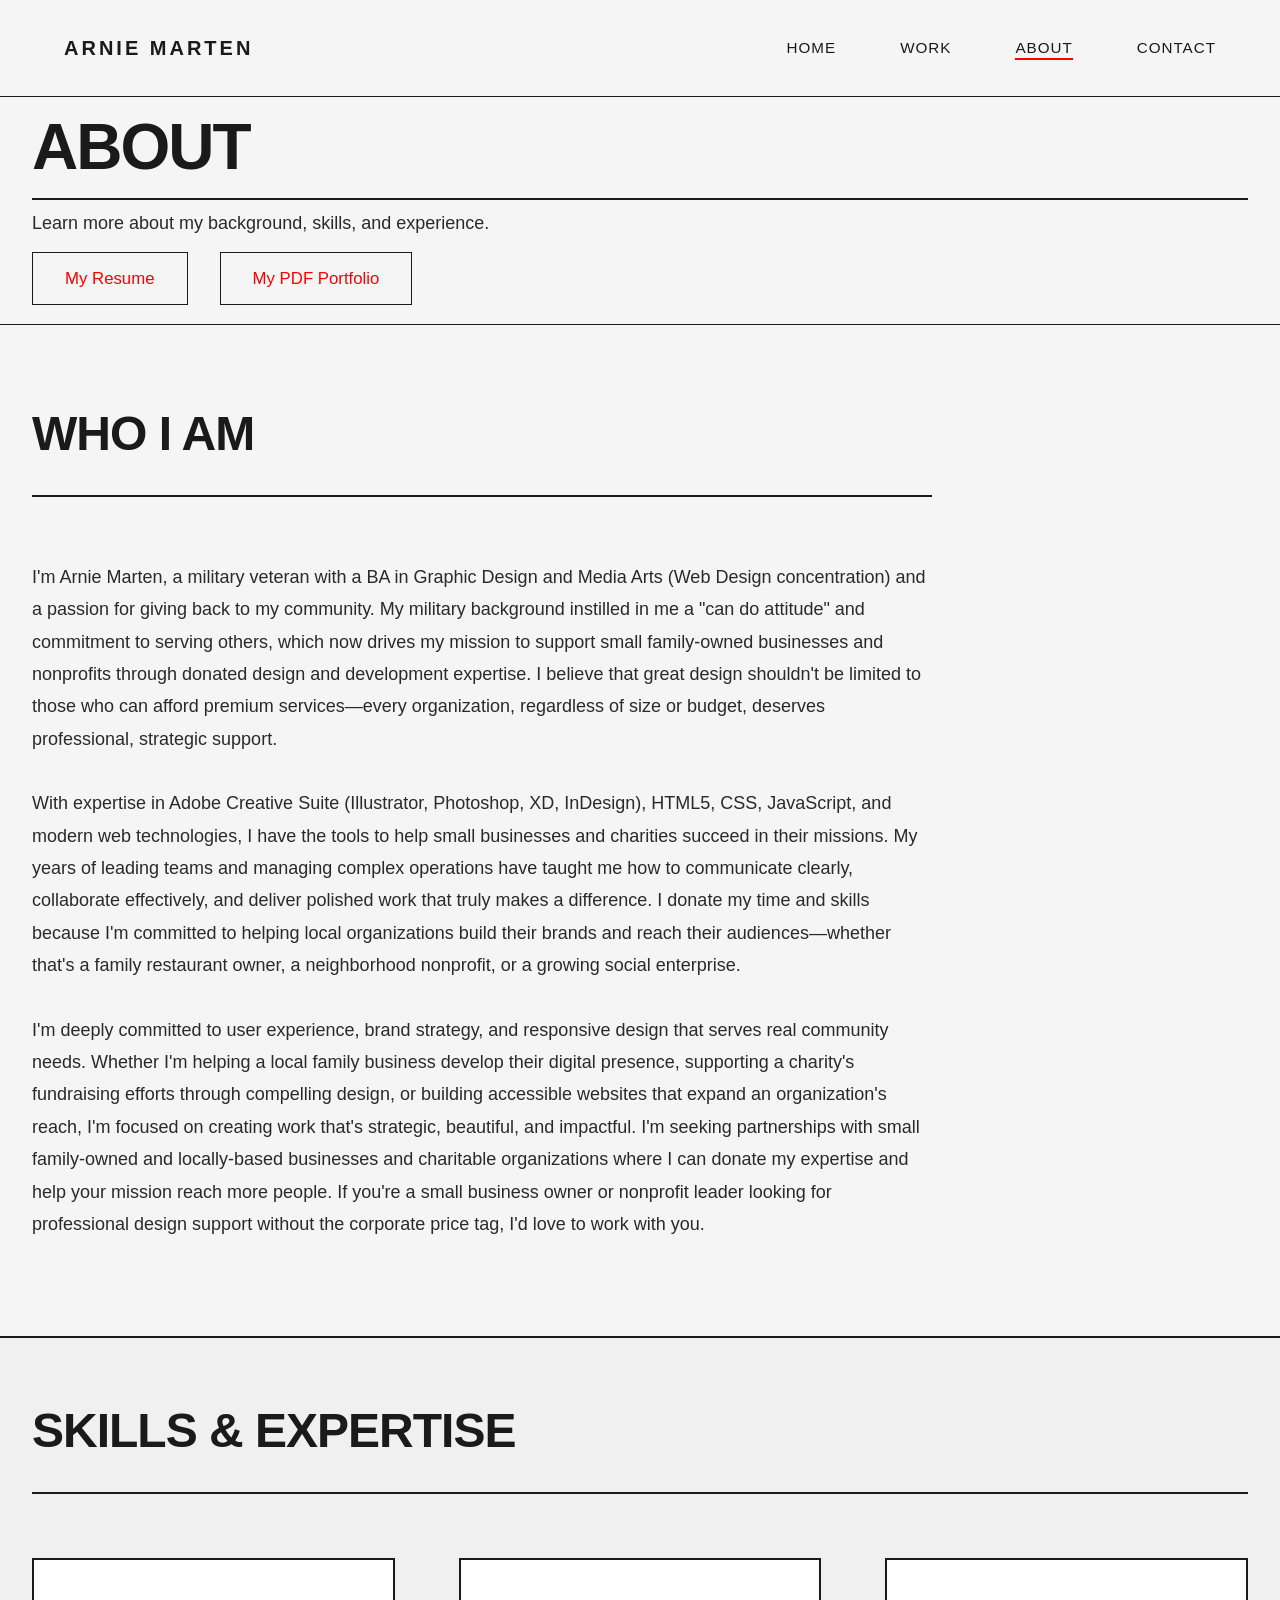
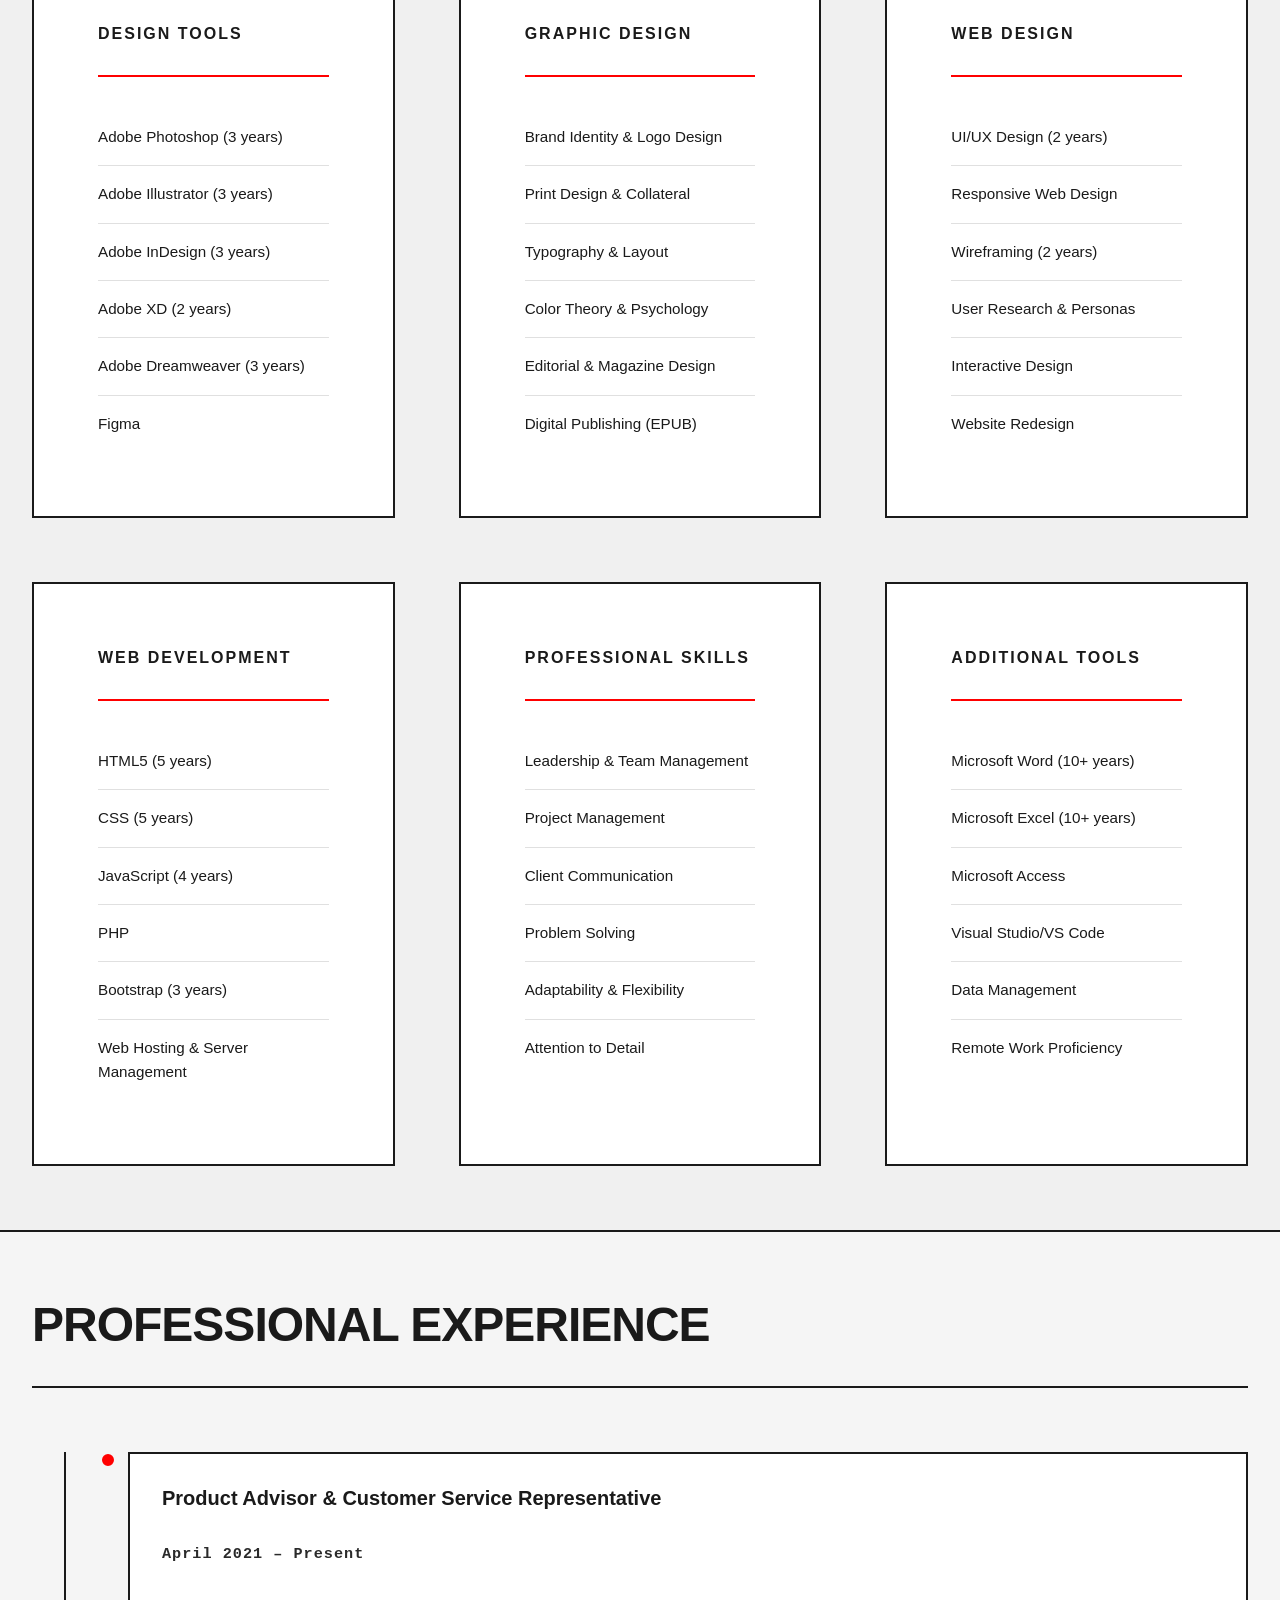
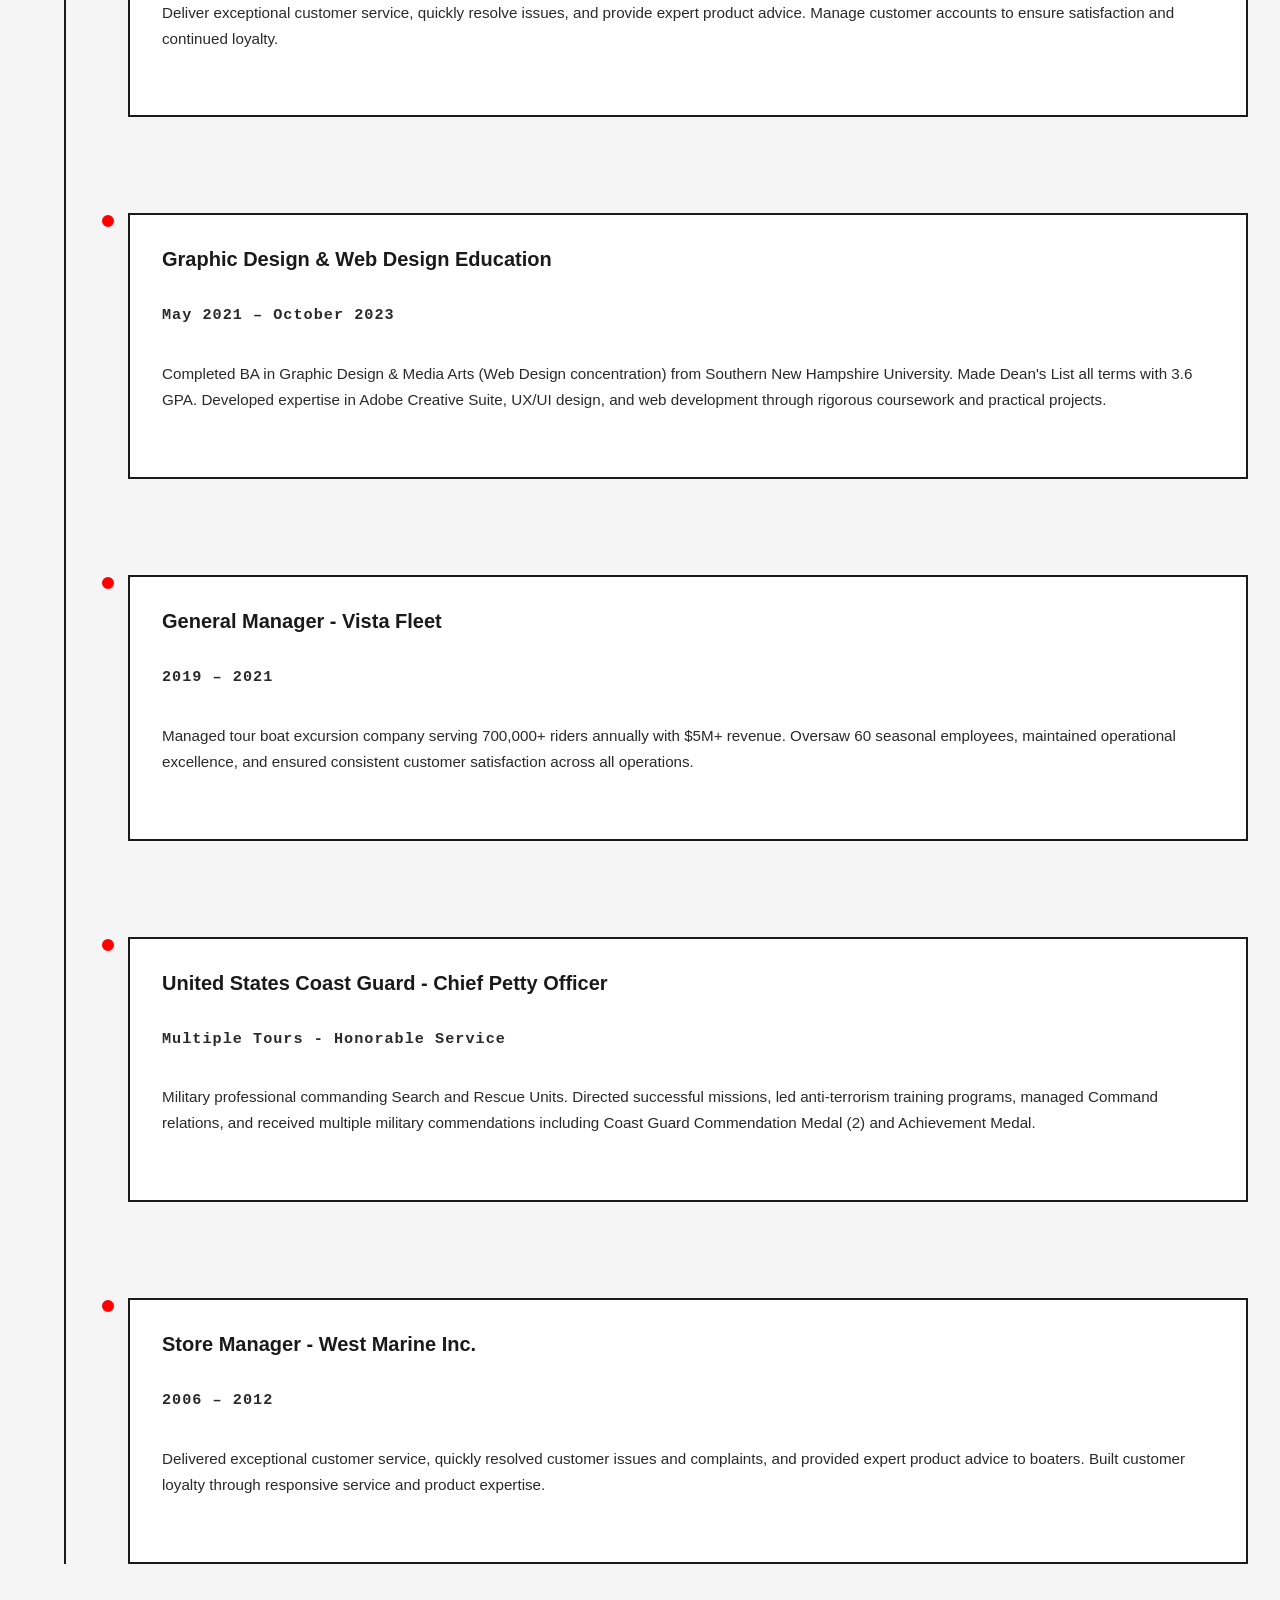
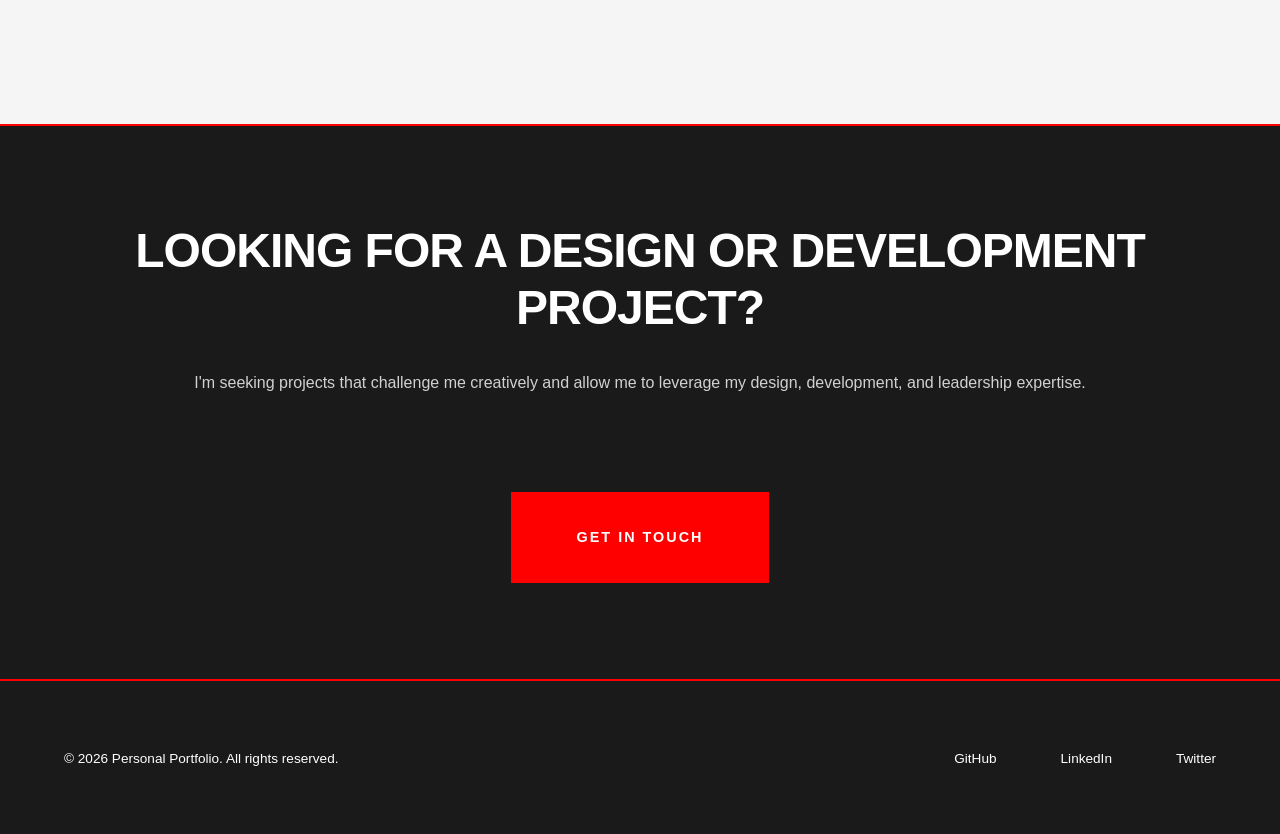
==== commit c362af66: "update form issues" ====
--- a/about.html
+++ b/about.html
@@ -35,8 +35,8 @@
     
         <div class="info-block">
         <ul class="social-links">
-            <li><a href="https://acrobat.adobe.com/id/urn:aaid:sc:US:b808ad1f-fb08-4cc0-812e-5ff9096883f4" target="_blank" rel="noopener noreferrer">My Resume</a></li>
-            <li><a href="https://acrobat.adobe.com/id/urn:aaid:sc:US:fa3708a1-18c7-4b62-89b7-d144c678e414" target="_blank" rel="noopener noreferrer">My PDF Portfolio</a></li>
+            <li><a href="assets/docs/Arnie.Marten.Resume.2026 (Final).pdf" target="_blank" rel="noopener noreferrer">My Resume</a></li>
+            <li><a href="assets/docs/Arnies_Portfolio.pdf" target="_blank" rel="noopener noreferrer">My PDF Portfolio</a></li>
         </ul>
         </div>
     </section>
@@ -206,7 +206,7 @@
     </footer>
 
     <!-- Scripts -->
-    <script src="assets/js/main.js"></script>
-    <script src="assets/js/animations.js"></script>
+    <script src="assets/js/main.js?v=2"></script>
+    <script src="assets/js/animations.js?v=2"></script>
 </body>
 </html>
--- a/assets/css/styles.css
+++ b/assets/css/styles.css
@@ -509,261 +509,305 @@
     border-bottom: 2px solid var(--text-primary);
 }
 
-.project-card.current {
+.current-project-inner {
     display: grid;
     grid-template-columns: 1fr 1fr;
-    gap: var(--spacing-lg);
-    border: 2px solid var(--accent-red);
-    max-width: 100%;
+    margin-top: var(--spacing-lg);
+    border: 2px solid var(--text-primary);
     background-color: var(--text-light);
-    margin-top: var(--spacing-lg);
-    /* allow card to grow vertically instead of forcing square shape */
-    aspect-ratio: auto;
-    overflow: visible; /* ensure internal content is not clipped */
-}
-
-.project-card.current .project-image {
-    position: relative;
-    height: 300px;
-}
-
-.project-card.current:hover .project-image {
-    transform: none;
-}
-
-.project-content {
-    padding: var(--spacing-lg);
-    display: flex;
-    flex-direction: column;
-    justify-content: center;
-    position: relative;
-    z-index: 2;
-}
-
-.project-status {
-    display: block;
-    width: 100%;
-    padding: var(--spacing-md) var(--spacing-lg);
+    min-height: 560px;
+}
+
+/* --- Status Badge --- */
+.project-live-badge {
+    display: inline-flex;
+    align-items: center;
+    gap: 0.5rem;
     background-color: var(--accent-red);
     color: var(--text-light);
+    font-family: 'Courier New', monospace;
+    font-size: 0.7rem;
     font-weight: 700;
-    font-size: 1.3rem;
+    letter-spacing: 2px;
+    text-transform: uppercase;
+    padding: 0.4rem 0.9rem;
+    margin-bottom: var(--spacing-md);
+    align-self: flex-start;
+}
+
+.live-dot {
+    width: 7px;
+    height: 7px;
+    border-radius: 50%;
+    background-color: #fff;
+    flex-shrink: 0;
+    animation: live-pulse 1.5s ease-in-out infinite;
+}
+
+@keyframes live-pulse {
+    0%, 100% { opacity: 1; transform: scale(1); }
+    50% { opacity: 0.4; transform: scale(0.75); }
+}
+
+/* --- Info Panel --- */
+.current-project-info {
+    padding: var(--spacing-lg);
+    display: flex;
+    flex-direction: column;
+    gap: var(--spacing-sm);
+    border-right: 2px solid var(--text-primary);
+}
+
+.current-project-title {
+    font-size: clamp(1.4rem, 2.5vw, 2rem);
+    font-weight: 700;
+    letter-spacing: -1px;
+    line-height: 1.1;
+    margin: 0;
+}
+
+.current-project-subtitle {
+    font-family: 'Courier New', monospace;
+    font-size: 0.72rem;
+    letter-spacing: 2px;
+    text-transform: uppercase;
+    color: var(--accent-gray);
+    margin: 0;
+}
+
+.current-project-desc {
+    font-size: 0.9rem;
+    line-height: 1.6;
+    color: #555;
+    margin: 0;
+}
+
+/* --- Phase Tracker --- */
+.phase-tracker {
+    flex: 1;
+    margin-top: var(--spacing-sm);
+    min-height: 0;
+}
+
+.phase-tracker-label {
+    font-family: 'Courier New', monospace;
+    font-size: 0.68rem;
+    font-weight: 700;
+    letter-spacing: 2px;
+    text-transform: uppercase;
+    border-bottom: 2px solid var(--text-primary);
+    padding-bottom: 0.4rem;
+    margin-bottom: 0.6rem;
+}
+
+.phase-list {
+    display: flex;
+    flex-direction: column;
+}
+
+.phase-item {
+    display: grid;
+    grid-template-columns: 1.8rem 1fr auto;
+    align-items: center;
+    gap: 0.5rem;
+    padding: 0.3rem 0;
+    font-size: 0.78rem;
+    border-bottom: 1px solid #eee;
+    line-height: 1.3;
+}
+
+.phase-num {
+    font-family: 'Courier New', monospace;
+    font-size: 0.65rem;
+    font-weight: 700;
+    color: #bbb;
+}
+
+.phase-name {
+    color: #888;
+    font-weight: 400;
+}
+
+.phase-dates {
+    font-family: 'Courier New', monospace;
+    font-size: 0.62rem;
+    color: #bbb;
+    white-space: nowrap;
+}
+
+.phase-item.phase-current .phase-num {
+    color: var(--accent-red);
+    font-weight: 700;
+}
+
+.phase-item.phase-current .phase-name {
+    color: var(--text-primary);
+    font-weight: 700;
+}
+
+.phase-status {
+    font-family: 'Courier New', monospace;
+    font-size: 0.58rem;
+    font-weight: 700;
     letter-spacing: 1px;
-    margin-bottom: var(--spacing-lg);
-    text-align: center;
-    line-height: 1.6;
+    color: var(--accent-red);
+    background: rgba(255, 0, 0, 0.08);
+    padding: 0.15rem 0.45rem;
     text-transform: uppercase;
-}
-
-/* progress timeline for current project */
-.project-progress {
-    margin: 0 0 var(--spacing-lg) 0;
-    padding: var(--spacing-lg) var(--spacing-md);
-    width: 100%;
-    text-align: center;
-}
-
-/* pie chart */
-.progress-pie {
-    width: 90px;
-    height: 90px;
-    margin: 0 auto var(--spacing-md);
-}
-.circular-chart {
-    display: block;
-    margin: 0 auto;
-    max-width: 100%;
-    max-height: 100%;
-}
-.circle-bg {
-    fill: none;
-    stroke: #eee;
-    stroke-width: 3.8;
-}
-.circle {
-    fill: none;
-    stroke-width: 2.8;
-    stroke-linecap: round;
-    transform: rotate(-90deg);
-    transform-origin: center;
-    stroke: var(--accent-red);
-}
-.chart-text {
-    font-size: 0.4em;
-    text-anchor: middle;
-    fill: var(--text-primary);
-}
-
-.start-date {
-    font-size: 0.85rem;
-    color: var(--accent-gray);
-    margin-bottom: var(--spacing-md);
-    margin-top: var(--spacing-sm);
-}
-.progress-bar {
-    background: #ddd;
-    height: 12px;
-    border-radius: 6px;
-    overflow: hidden;
-    margin: 0 auto var(--spacing-md);
-    width: 95%;
-    box-shadow: inset 0 1px 2px rgba(0,0,0,0.1);
-}
-.progress-fill {
-    background: var(--accent-red);
-    height: 100%;
-    width: 0;
-    transition: width 0.6s ease-out;
-    box-shadow: 0 0 8px rgba(210, 9, 9, 0.5);
-}
-.progress-steps {
-    display: flex;
-    justify-content: space-between;
-    font-size: 0.7rem;
-    list-style: none;
-    padding: var(--spacing-md) var(--spacing-sm);
-    margin: 0;
-
-    /* Additional constraints to fully prevent horizontal overflow */
-    .project-card.current {
-        padding-left: var(--spacing-sm);
-        padding-right: var(--spacing-sm);
-    }
-
-    .project-progress,
-    .progress-timeline,
-    .progress-bar,
-    .progress-steps {
-        width: 100%;
-        max-width: 100%;
-        box-sizing: border-box;
-        margin-left: 0;
-        margin-right: 0;
-        padding-left: 0;
-        padding-right: 0;
-        overflow: visible;
-    }
-
-    .progress-steps {
-        overflow-x: auto;
-    }
-
-    .progress-steps li {
-        min-width: 28px;
-    }
-    width: 95%;
-    margin-left: auto;
-    margin-right: auto;
-}
-.progress-steps li {
-    position: relative;
-    color: var(--accent-gray);
-    flex: 1;
-    text-align: center;
-    padding: 0 var(--spacing-xs);
-}
-.progress-steps li::before {
-    content: '';
-    width: 12px;
-    height: 12px;
-    border-radius: 50%;
-    background: #ccc;
-    position: absolute;
-    top: -14px;
-    left: 50%;
-    transform: translateX(-50%);
-    transition: background 0.3s;
-}
-.progress-steps li.complete {
-    color: var(--text-primary);
-}
-.progress-steps li.complete::before {
-    background: var(--accent-red);
-    animation: step-pop 0.6s ease-out;
-}
-
-@keyframes step-pop {
-    0% { transform: translateX(-50%) scale(0.6); }
-    50% { transform: translateX(-50%) scale(1.3); }
-    100% { transform: translateX(-50%) scale(1); }
-}
-
-@media (max-width: 768px) {
-    .progress-steps {
-        font-size: 0.65rem;
-        width: 95%;
-        padding: var(--spacing-md) var(--spacing-xs);
-    }
-    .progress-bar {
-        width: 95%;
-    }
-}
-
-/* Make current project stack on small screens to avoid horizontal overflow */
-@media (max-width: 768px) {
-    .project-card.current {
-        grid-template-columns: 1fr;
-        gap: var(--spacing-md);
-        padding: 0;
-    }
-
-    .project-card.current .project-image {
-        height: 220px;
-    }
-
-    .project-progress {
-        padding-left: var(--spacing-sm);
-        padding-right: var(--spacing-sm);
-        box-sizing: border-box;
-    }
-
-    .progress-timeline {
-        overflow-x: auto;
-        -webkit-overflow-scrolling: touch;
-        padding-bottom: 0.5rem;
-    }
-
-    .progress-steps {
-        flex-wrap: wrap;
-        justify-content: center;
-        gap: 0.25rem;
-        width: 100%;
-        padding: var(--spacing-sm) 0;
-    }
-
-    .progress-steps li {
-        flex: 0 0 auto;
-        min-width: 40px;
-        padding: 0 4px;
-    }
-}
-
-.progress-steps li:hover::before {
-    transform: translateX(-50%) scale(1.6);
-}
-
-/* hide linear bar when showing pie chart */
-.progress-timeline .progress-bar {
-    display: none;
-}
+    white-space: nowrap;
+}
+
+/* --- Tech Tags --- */
 .project-meta {
     display: flex;
-    gap: var(--spacing-md);
+    gap: var(--spacing-sm);
     flex-wrap: wrap;
-    margin-top: var(--spacing-md);
+    margin-top: auto;
     padding-top: var(--spacing-md);
     border-top: 1px solid #E0E0E0;
 }
 
-
 .meta {
     font-family: 'Courier New', monospace;
-    font-size: 0.75rem;
+    font-size: 0.72rem;
     letter-spacing: 1px;
     text-transform: uppercase;
     padding: var(--spacing-xs) var(--spacing-sm);
     border: 1px solid var(--text-primary);
     background-color: var(--bg-primary);
+}
+
+/* --- Carousel --- */
+.current-project-carousel {
+    display: flex;
+    flex-direction: column;
+    overflow: hidden;
+}
+
+.carousel-viewport {
+    flex: 1;
+    overflow: hidden;
+    position: relative;
+    background: #1a1a1a;
+}
+
+.carousel-track {
+    display: flex;
+    height: 100%;
+    transition: transform 0.45s cubic-bezier(0.25, 0.46, 0.45, 0.94);
+}
+
+.carousel-slide {
+    flex: 0 0 100%;
+    position: relative;
+    overflow: hidden;
+}
+
+.carousel-slide img {
+    width: 100%;
+    height: 100%;
+    object-fit: cover;
+    object-position: top center;
+    display: block;
+}
+
+.slide-label {
+    position: absolute;
+    bottom: 0;
+    left: 0;
+    right: 0;
+    background: rgba(26, 26, 26, 0.88);
+    color: #fff;
+    font-family: 'Courier New', monospace;
+    font-size: 0.68rem;
+    letter-spacing: 2px;
+    text-transform: uppercase;
+    padding: 0.5rem 1rem;
+}
+
+.carousel-controls {
+    display: flex;
+    align-items: center;
+    justify-content: space-between;
+    padding: 0.65rem 1rem;
+    background: var(--text-primary);
+    gap: 0.5rem;
+    flex-shrink: 0;
+}
+
+.carousel-btn {
+    background: transparent;
+    border: 1px solid rgba(255, 255, 255, 0.35);
+    color: #fff;
+    width: 2rem;
+    height: 2rem;
+    cursor: pointer;
+    font-size: 1rem;
+    line-height: 1;
+    transition: all var(--transition-quick);
+    display: flex;
+    align-items: center;
+    justify-content: center;
+    flex-shrink: 0;
+}
+
+.carousel-btn:hover {
+    background: var(--accent-red);
+    border-color: var(--accent-red);
+}
+
+.carousel-dots {
+    display: flex;
+    gap: 0.45rem;
+    justify-content: center;
+    align-items: center;
+}
+
+.dot {
+    width: 7px;
+    height: 7px;
+    border-radius: 50%;
+    background: rgba(255, 255, 255, 0.3);
+    border: none;
+    cursor: pointer;
+    padding: 0;
+    transition: background var(--transition-quick);
+}
+
+.dot.active {
+    background: var(--accent-red);
+}
+
+/* --- Responsive --- */
+@media (max-width: 900px) {
+    .current-project-inner {
+        grid-template-columns: 1fr;
+        min-height: auto;
+    }
+
+    .current-project-info {
+        border-right: none;
+        border-bottom: 2px solid var(--text-primary);
+    }
+
+    .current-project-carousel {
+        height: 420px;
+    }
+}
+
+@media (max-width: 480px) {
+    .current-project-info {
+        padding: var(--spacing-md);
+        gap: 0.5rem;
+    }
+
+    .current-project-carousel {
+        height: 340px;
+    }
+
+    .phase-item {
+        font-size: 0.72rem;
+    }
 }
 
 /* ========================================
@@ -1056,6 +1100,77 @@
     border-color: var(--accent-red);
 }
 
+/* Contact + form: larger, more readable on big screens */
+@media (min-width: 1024px) {
+    .contact-content {
+        gap: var(--spacing-xl) 3rem;
+        padding: 0 var(--spacing-md);
+    }
+
+    .contact-info,
+    .contact-form {
+        padding: var(--spacing-lg) var(--spacing-xl);
+    }
+
+    .contact-info .section-title,
+    .contact-form .section-title {
+        font-size: clamp(1.75rem, 3vw, 2.25rem);
+        margin-bottom: var(--spacing-lg);
+    }
+
+    .info-block {
+        margin-bottom: var(--spacing-md);
+        padding-bottom: var(--spacing-md);
+    }
+
+    .info-block h3 {
+        font-size: 1rem;
+        letter-spacing: 2px;
+        margin-bottom: var(--spacing-sm);
+    }
+
+    .info-block p,
+    .info-block a {
+        font-size: 1.125rem;
+        line-height: 1.65;
+    }
+
+    .social-links {
+        gap: var(--spacing-md);
+    }
+
+    .social-links a {
+        font-size: 1.05rem;
+        padding: var(--spacing-sm) var(--spacing-md);
+    }
+
+    .form-group label {
+        font-size: 1rem;
+        margin-bottom: var(--spacing-sm);
+    }
+
+    .form-group input,
+    .form-group textarea,
+    .form-group select {
+        font-size: 1.1rem;
+        padding: var(--spacing-md) var(--spacing-lg);
+    }
+
+    .form-group textarea {
+        min-height: 180px;
+    }
+
+    .form-status {
+        font-size: 1.05rem;
+        padding: var(--spacing-md) var(--spacing-lg);
+    }
+
+    .contact-form .cta-button {
+        font-size: 1.05rem;
+        padding: var(--spacing-md) var(--spacing-xl);
+    }
+}
+
 /* ========================================
    FORM STYLES
    ======================================== */
@@ -1108,6 +1223,13 @@
     text-align: center;
     font-weight: 600;
     display: none;
+}
+
+.form-status.sending {
+    display: block;
+    background-color: #E8F4FD;
+    border: 2px solid #0d6efd;
+    color: #084298;
 }
 
 .form-status.success {
@@ -1617,34 +1739,7 @@
         grid-template-columns: 1fr;
     }
 
-    .project-card.current {
-        grid-template-columns: 1fr;
-        /* remove forced square on smaller viewports */
-        aspect-ratio: auto;
-        overflow: visible;
-    }
-
-    .project-card.current .project-image {
-        height: 200px;
-    }
-}
-    /* Prevent status bar from overflowing due to horizontal padding */
-    .project-status {
-        box-sizing: border-box;
-        padding: var(--spacing-sm);
-        font-size: 1rem;
-        white-space: normal;
-        word-wrap: break-word;
-        overflow-wrap: anywhere;
-    }
-
-    .project-card.current .project-image {
-        width: 100%;
-        max-width: 100%;
-        box-sizing: border-box;
-        background-size: cover;
-        background-position: center;
-    }
+}
 
 @media (max-width: 768px) {
     :root {
@@ -1748,58 +1843,12 @@
         grid-template-columns: 1fr;
     }
 
-    /* Mobile fixes: disable hover transforms, clip overflow, and constrain image/status/timeline */
+    /* Mobile fixes: disable hover transforms on project cards */
     .project-card,
     .project-card:hover {
         transform: none !important;
         box-shadow: none !important;
     }
-
-    .project-card.current {
-        overflow: hidden;
-        padding-left: var(--spacing-sm);
-        padding-right: var(--spacing-sm);
-    }
-
-    .project-card.current .project-image {
-        position: relative !important;
-        height: 160px;
-        width: 100%;
-        max-width: 100%;
-        left: 0;
-        top: 0;
-        transform: none !important;
-    }
-
-    .project-status {
-        padding-left: var(--spacing-sm);
-        padding-right: var(--spacing-sm);
-        box-sizing: border-box;
-        white-space: normal;
-        overflow-wrap: break-word;
-    }
-
-    .project-progress,
-    .progress-timeline,
-    .progress-bar,
-    .progress-steps {
-        width: 100%;
-        max-width: 100%;
-        box-sizing: border-box;
-        padding: 0;
-        margin: 0;
-    }
-
-    .progress-steps {
-        overflow-x: auto;
-        -webkit-overflow-scrolling: touch;
-        gap: 0.25rem;
-    }
-
-    .progress-steps li {
-        min-width: 24px;
-        padding: 0 6px;
-    }
 }
 
 @media (max-width: 480px) {
@@ -1868,221 +1917,6 @@
     .cta-button {
         padding: var(--spacing-md) var(--spacing-lg);
         font-size: 0.8rem;
-    }
-
-    /* Extra-tight mobile fixes for iPhone-size viewports to prevent any horizontal overflow */
-    .project-card.current,
-    .project-card.current * {
-        box-sizing: border-box;
-        max-width: 100%;
-        width: 100%;
-    }
-
-    .project-card.current {
-        padding-left: var(--spacing-xs);
-        padding-right: var(--spacing-xs);
-    }
-
-    .project-status {
-        padding-left: var(--spacing-xs) !important;
-        padding-right: var(--spacing-xs) !important;
-        font-size: 1rem;
-    }
-
-    .project-progress {
-        padding: 0.5rem 0 !important;
-    }
-
-    .progress-pie {
-        width: 72px !important;
-        height: 72px !important;
-    }
-
-    .circular-chart {
-        width: 72px !important;
-        height: 72px !important;
-    }
-
-    .progress-bar {
-        width: 100% !important;
-        margin: 0 auto !important;
-    }
-
-    /* reduce step size to avoid wrapping into extra width */
-    .progress-steps li {
-        min-width: 20px !important;
-        padding: 0 4px !important;
-    }
-
-    /* ensure project image decorations don't push width */
-    .project-card.current .project-image {
-        background-size: cover !important;
-        background-position: center !important;
-        transform: none !important;
-        margin: 0 auto !important;
-        display: block !important;
-    }
-
-}
-
-/* Hide detailed visuals on small phones to prevent layout overflow */
-@media (max-width: 480px) {
-    .progress-pie {
-        display: none !important;
-        visibility: hidden !important;
-        height: 0 !important;
-        margin: 0 !important;
-        padding: 0 !important;
-    }
-
-    /* Replace large status with compact mobile badge */
-    .project-status {
-        background-color: transparent;
-        padding: 0 !important;
-        margin-bottom: 0.5rem !important;
-        font-size: 0.8rem !important;
-        color: var(--text-primary);
-        text-align: left;
-    }
-
-    .status-compact {
-        display: inline-block !important;
-        background-color: var(--accent-red);
-        color: var(--text-light);
-        border: none;
-        padding: 0.4rem 0.8rem;
-        font-size: 0.85rem;
-        font-weight: 700;
-        letter-spacing: 1px;
-        cursor: pointer;
-        border-radius: 4px;
-        transition: all 0.3s ease;
-    }
-
-    .status-compact:active {
-        transform: scale(0.98);
-        opacity: 0.9;
-    }
-
-    /* hide progress details by default on mobile */
-    .project-progress {
-        display: none;
-        margin-top: 0.5rem;
-    }
-
-    /* show when expanded */
-    .project-progress.expanded {
-        display: block !important;
-    }
-
-    /* show a compact timeline only - horizontal scroll */
-    .progress-timeline {
-        margin-top: 0.25rem !important;
-        padding: 0.25rem 0 !important;
-        overflow-x: auto;
-        overflow-y: visible;
-        -webkit-overflow-scrolling: touch;
-    }
-
-    .progress-steps {
-        display: flex !important;
-        flex-wrap: nowrap !important;
-        justify-content: flex-start;
-        font-size: 0.65rem;
-        list-style: none;
-        padding: 1.5rem 0 0.5rem 0 !important;
-        margin: 0 !important;
-        width: auto;
-        gap: 0.5rem;
-        overflow-x: auto;
-        -webkit-overflow-scrolling: touch;
-    }
-
-    .progress-steps li {
-        flex: 0 0 auto !important;
-        min-width: 45px !important;
-        padding: 0 !important;
-        text-align: center;
-        position: relative;
-        white-space: nowrap;
-    }
-
-    .project-content {
-        padding-top: 0.5rem !important;
-    }
-}
-
-/* Very small screens (iPhone SE and similar) — tighten text and spacing to avoid clipping */
-@media (max-width: 380px) {
-    .project-status {
-        font-size: 0.95rem !important;
-        letter-spacing: 0.6px !important;
-        padding: 0.5rem !important;
-        line-height: 1.2 !important;
-        white-space: normal !important;
-    }
-
-    .chart-text {
-        font-size: 0.34em !important;
-    }
-
-    .progress-pie {
-        width: 64px !important;
-        height: 64px !important;
-    }
-
-    .circular-chart {
-        width: 64px !important;
-        height: 64px !important;
-    }
-
-    .progress-bar {
-        height: 10px !important;
-    }
-
-    /* ensure the white progress bar doesn't show a clipped segment */
-    .progress-bar, .progress-fill {
-        width: 100% !important;
-        max-width: 100% !important;
-        box-sizing: border-box !important;
-    }
-}
-
-/* Emergency mobile overflow guard: hide any accidental horizontal overflow */
-@media (max-width: 480px) {
-    html, body {
-        overflow-x: hidden;
-    }
-
-    /* ensure the current project card never exceeds viewport width */
-    .project-card.current {
-        max-width: 100vw !important;
-        width: 100% !important;
-        margin-left: 0 !important;
-        margin-right: 0 !important;
-        padding-left: 0 !important;
-        padding-right: 0 !important;
-        box-sizing: border-box !important;
-        overflow-x: hidden !important;
-    }
-
-    /* make sure any internal absolutely positioned visuals are clipped */
-    .project-card.current * {
-        max-width: 100% !important;
-        box-sizing: border-box !important;
-    }
-
-    .project-progress,
-    .progress-timeline,
-    .progress-bar,
-    .progress-steps {
-        max-width: 100vw !important;
-        width: 100% !important;
-        box-sizing: border-box !important;
-    }
-
-    .progress-fill {
-        margin: 0 !important;
     }
 }
 
@@ -2105,6 +1939,13 @@
 
     .hero-content {
         margin-bottom: 0.5rem;
+    }
+}
+
+/* Large desktop: lock skills grid to 3 columns (2 rows × 3 cols) */
+@media (min-width: 1200px) {
+    .skills-grid {
+        grid-template-columns: repeat(3, 1fr);
     }
 }
 
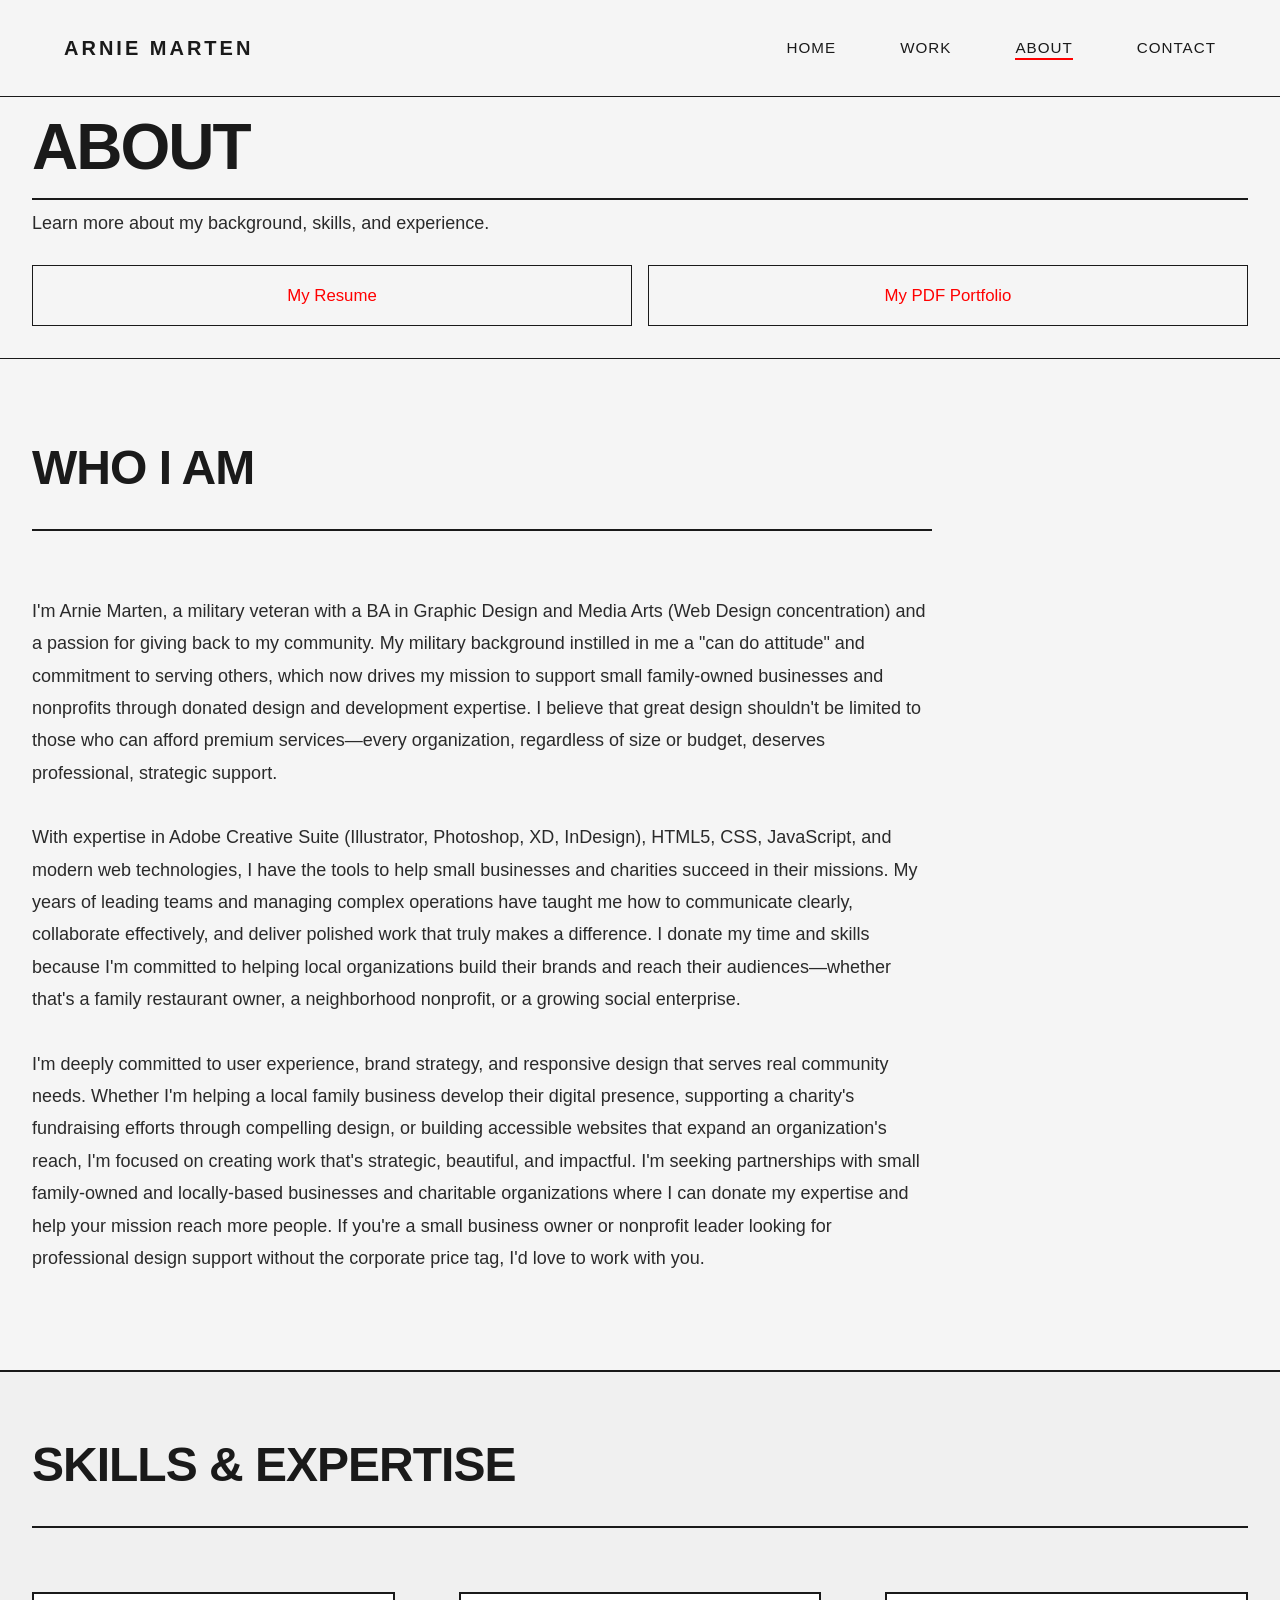
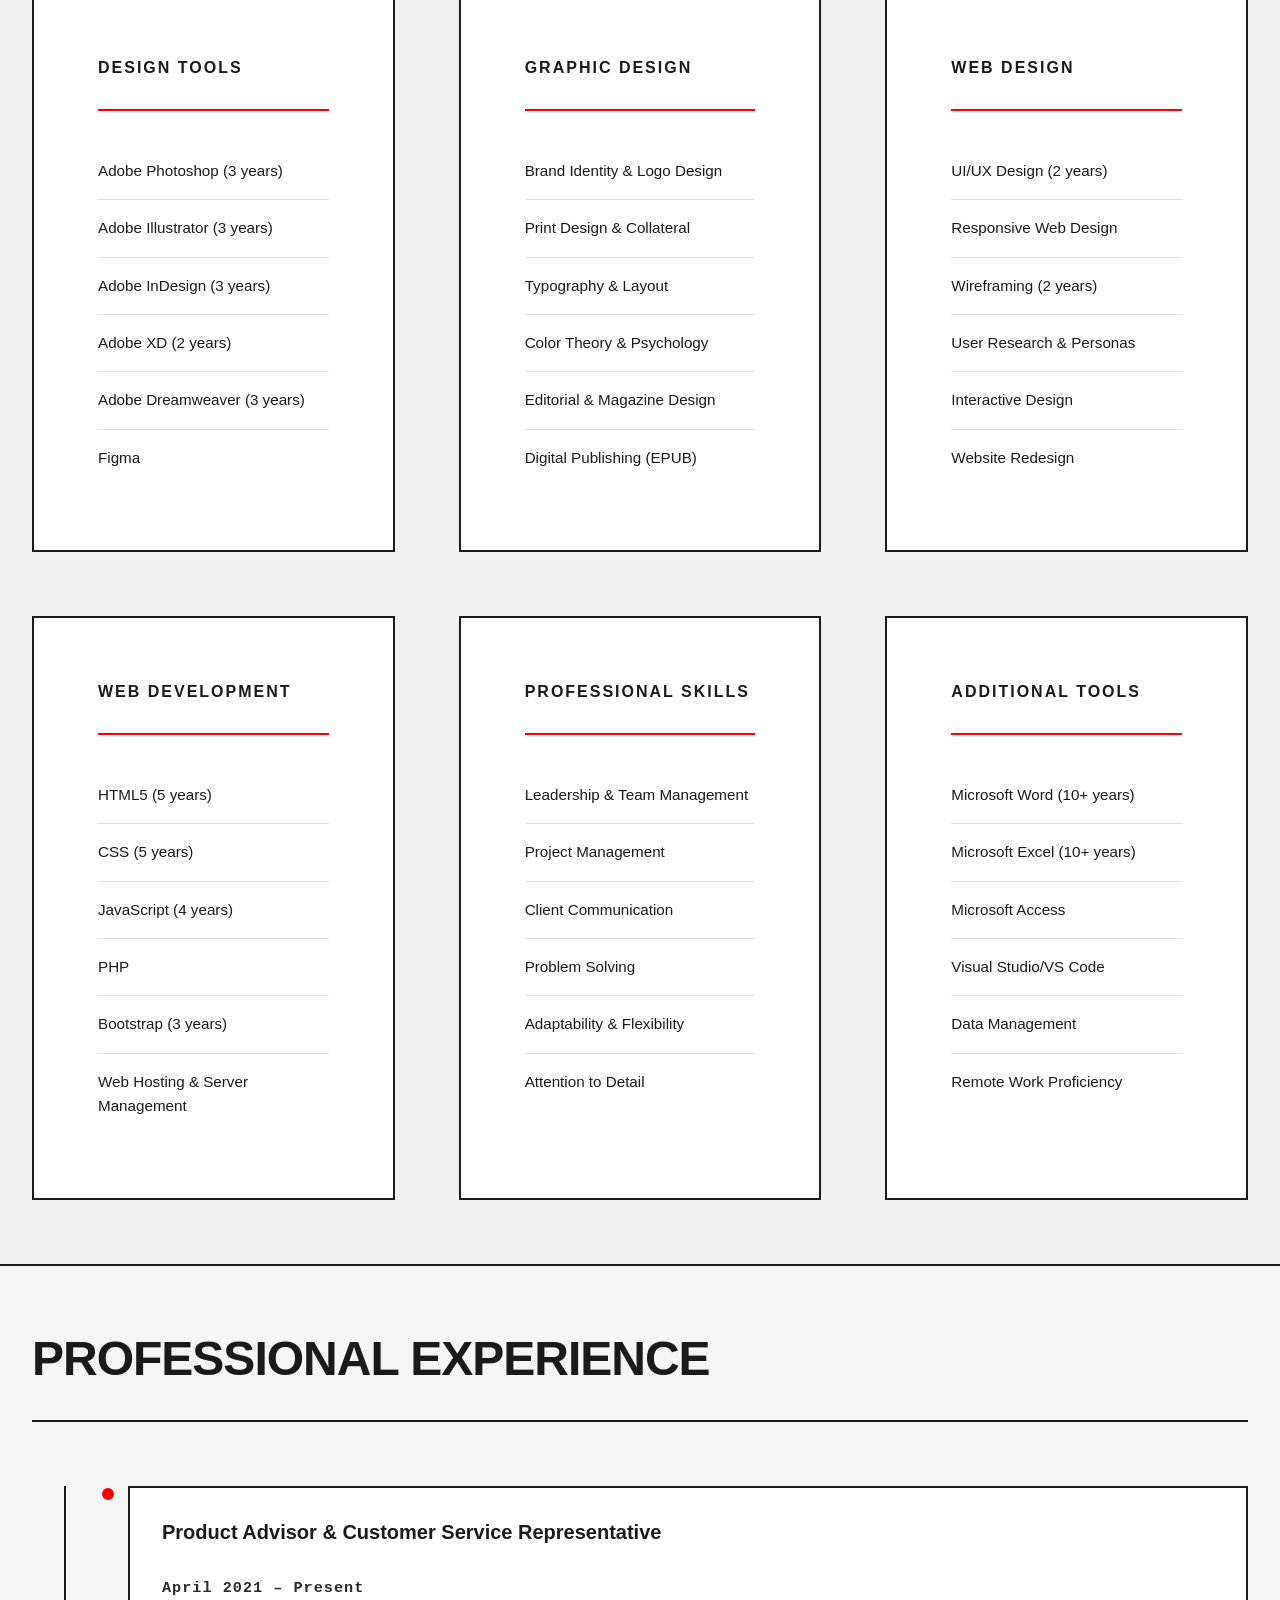
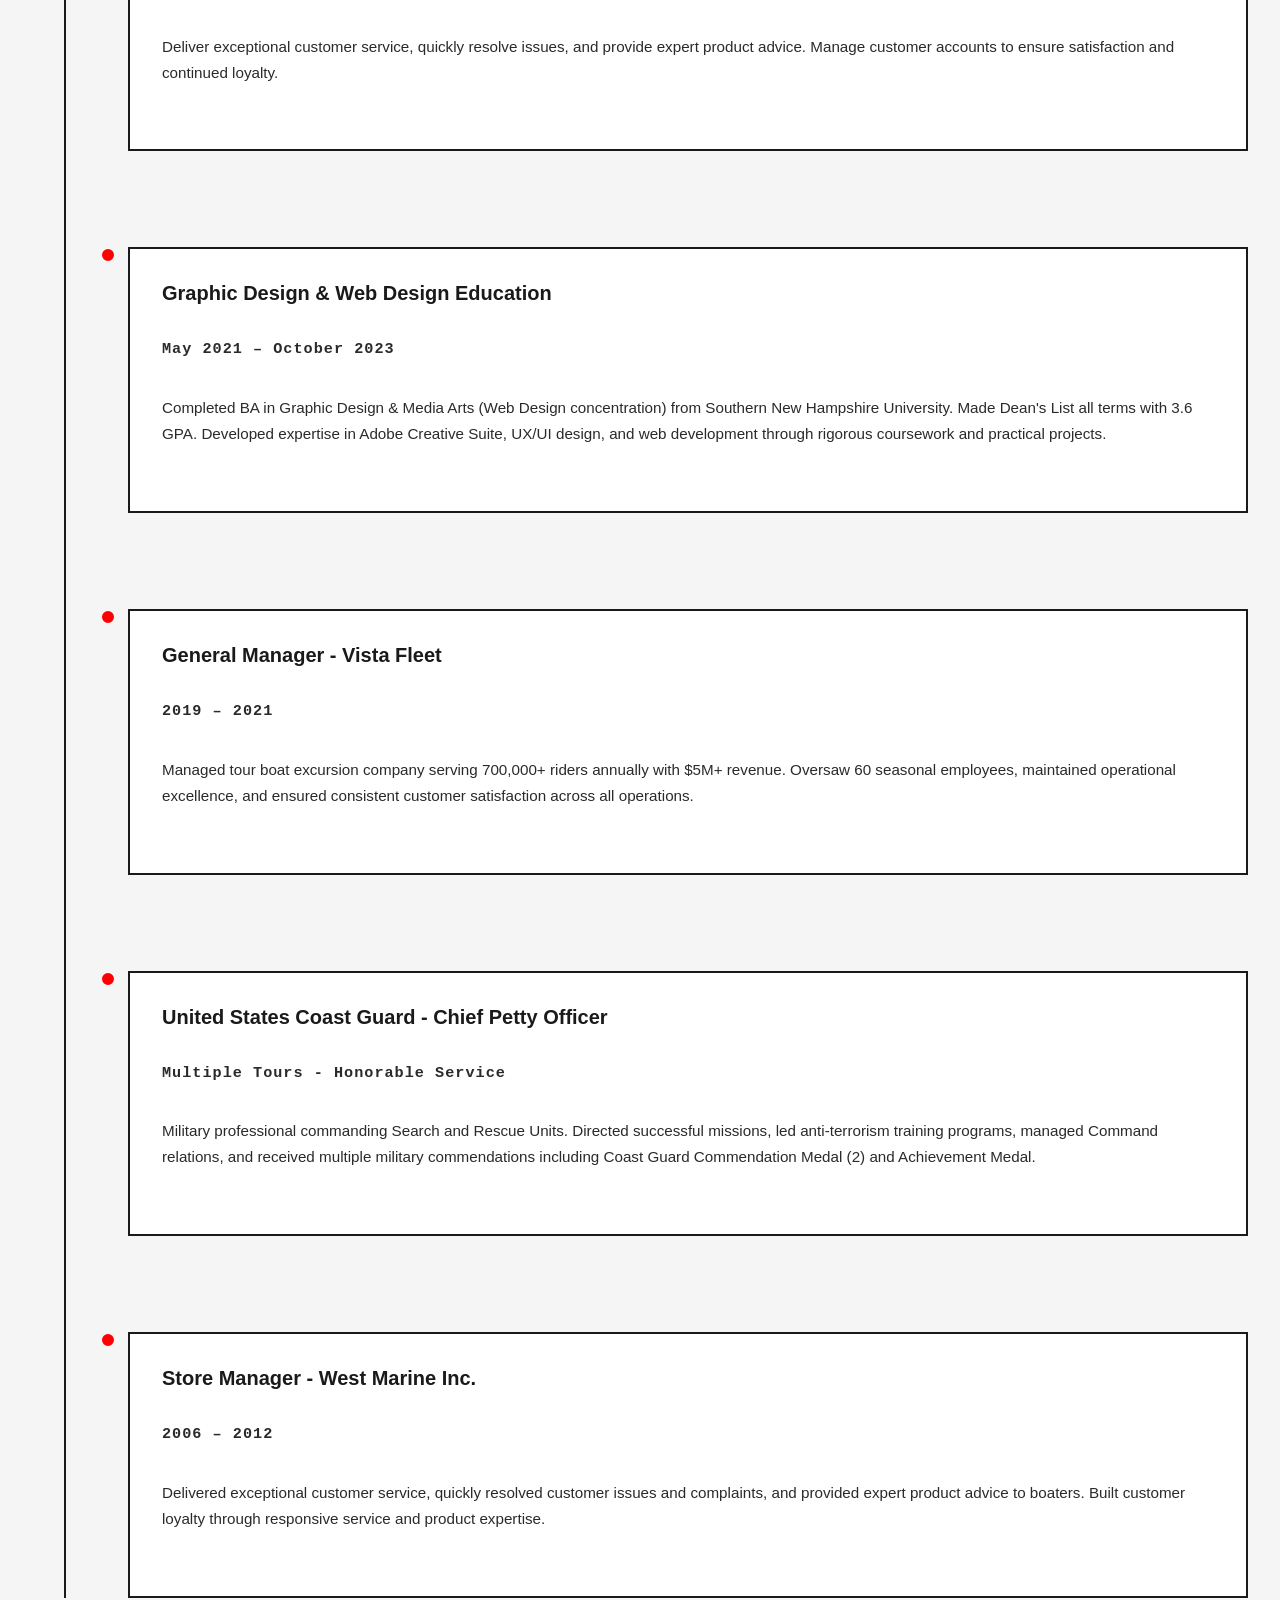
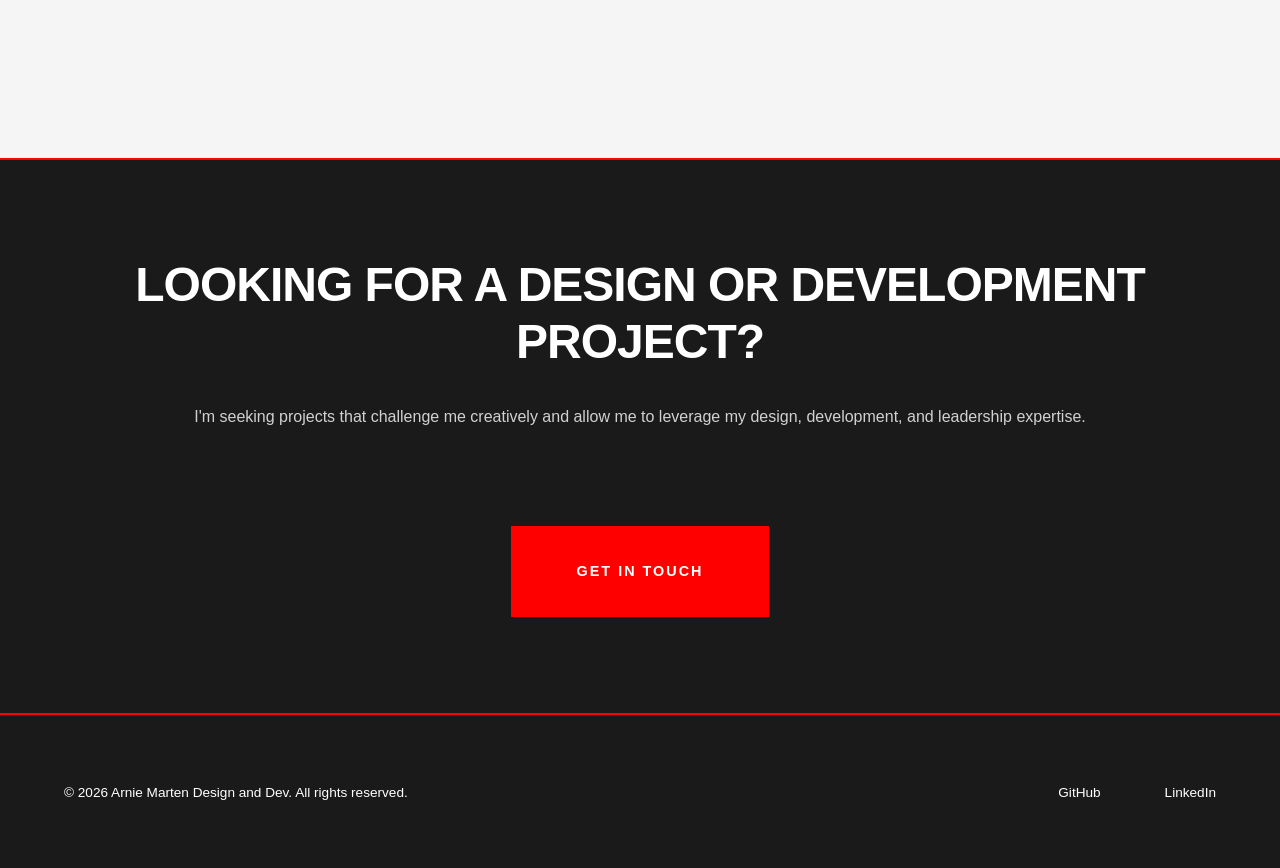
==== commit 2020ea8e: "update footer" ====
--- a/about.html
+++ b/about.html
@@ -196,11 +196,10 @@
     <!-- Footer -->
     <footer class="footer">
         <div class="footer-content">
-            <p class="footer-text">© 2026 Personal Portfolio. All rights reserved.</p>
+            <p class="footer-text">© 2026 Arnie Marten Design and Dev. All rights reserved.</p>
             <div class="footer-links">
-                <a href="#" class="footer-link">GitHub</a>
+                <a href="https://github.com/amarten1112" class="footer-link" target="_blank" rel="noopener noreferrer">GitHub</a>
                 <a href="https://www.linkedin.com/in/arnold-marten/" class="footer-link" target="_blank" rel="noopener noreferrer">LinkedIn</a>
-                <a href="#" class="footer-link">Twitter</a>
             </div>
         </div>
     </footer>
--- a/assets/css/styles.css
+++ b/assets/css/styles.css
@@ -1078,9 +1078,9 @@
 }
 
 .social-links {
-    display: flex;
-    flex-wrap: wrap;
-    gap: var(--spacing-md);
+    display: grid;
+    grid-template-columns: 1fr 1fr;
+    gap: var(--spacing-sm);
 }
 
 .social-links li {
@@ -1089,6 +1089,8 @@
 }
 
 .social-links a {
+    display: block;
+    text-align: center;
     padding: var(--spacing-xs) var(--spacing-md);
     border: 1px solid var(--text-primary);
     transition: all var(--transition-quick);
@@ -1136,7 +1138,7 @@
     }
 
     .social-links {
-        gap: var(--spacing-md);
+        gap: var(--spacing-sm);
     }
 
     .social-links a {
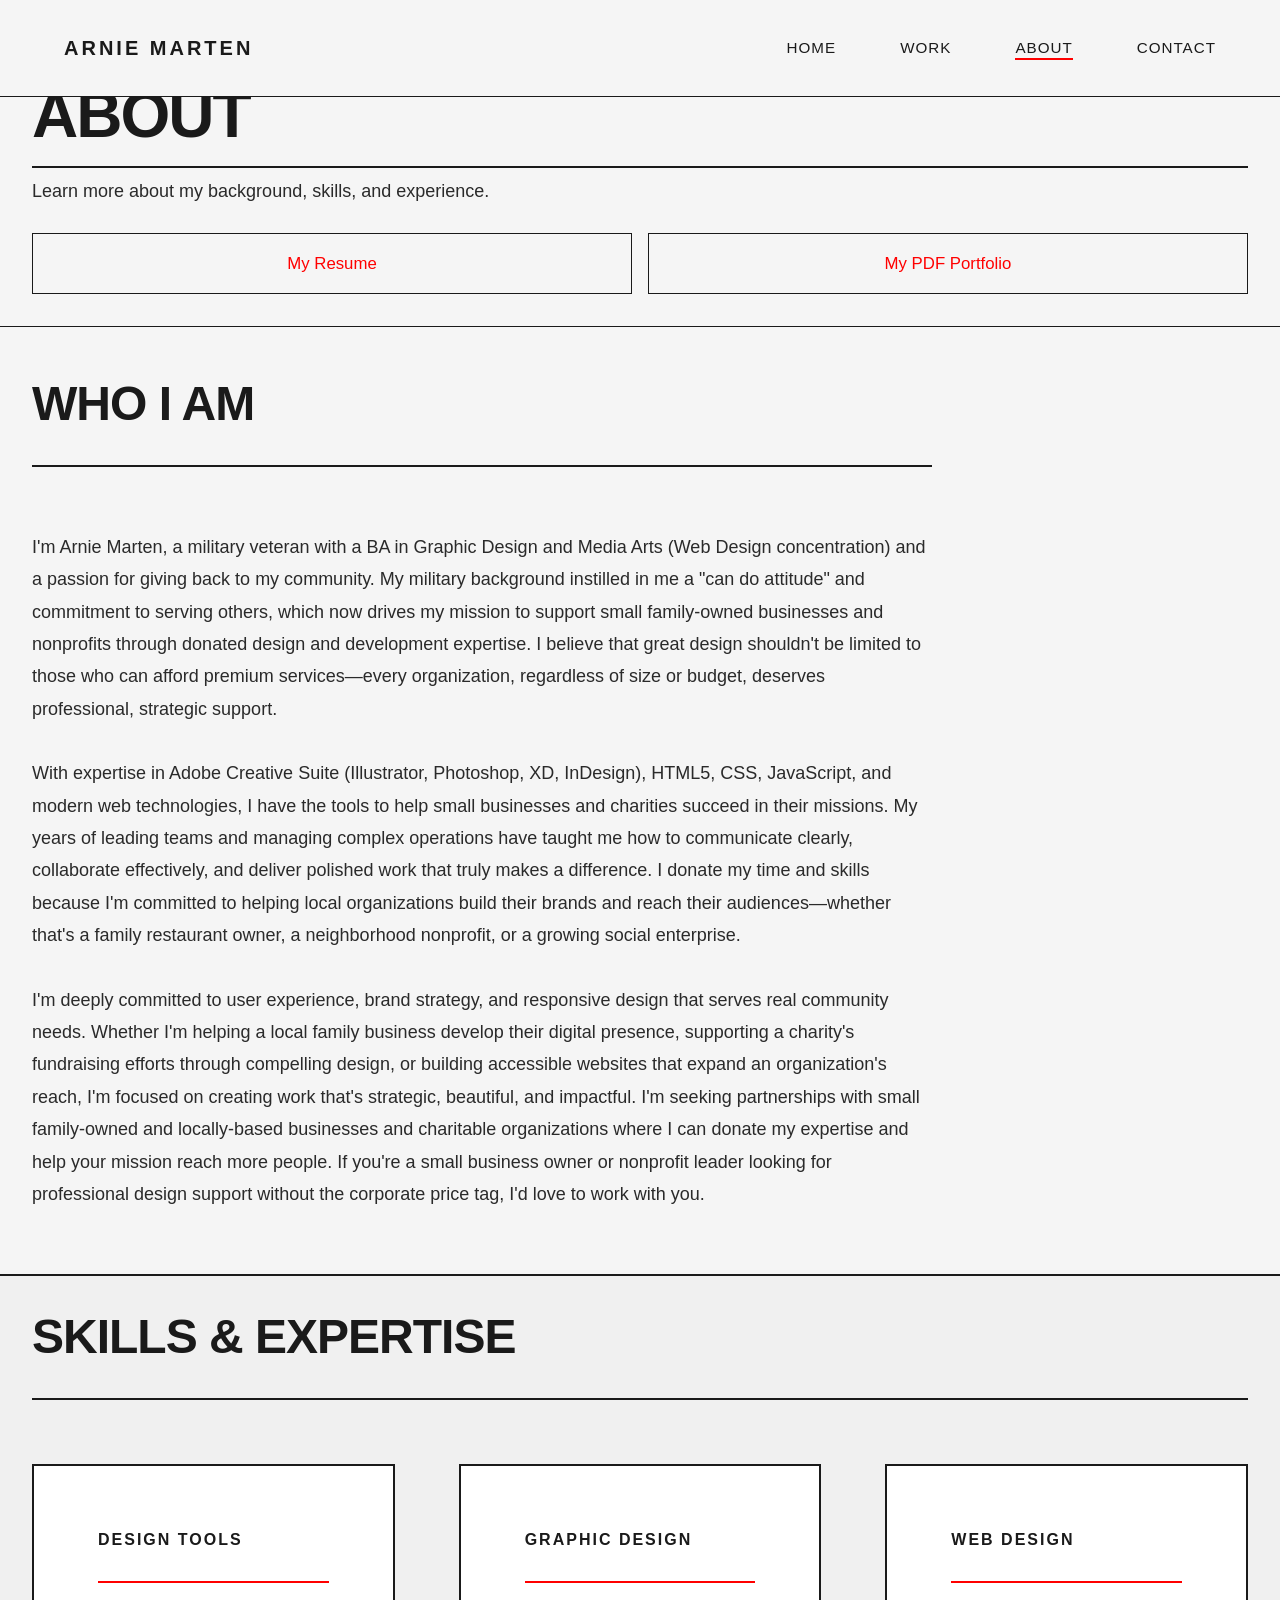
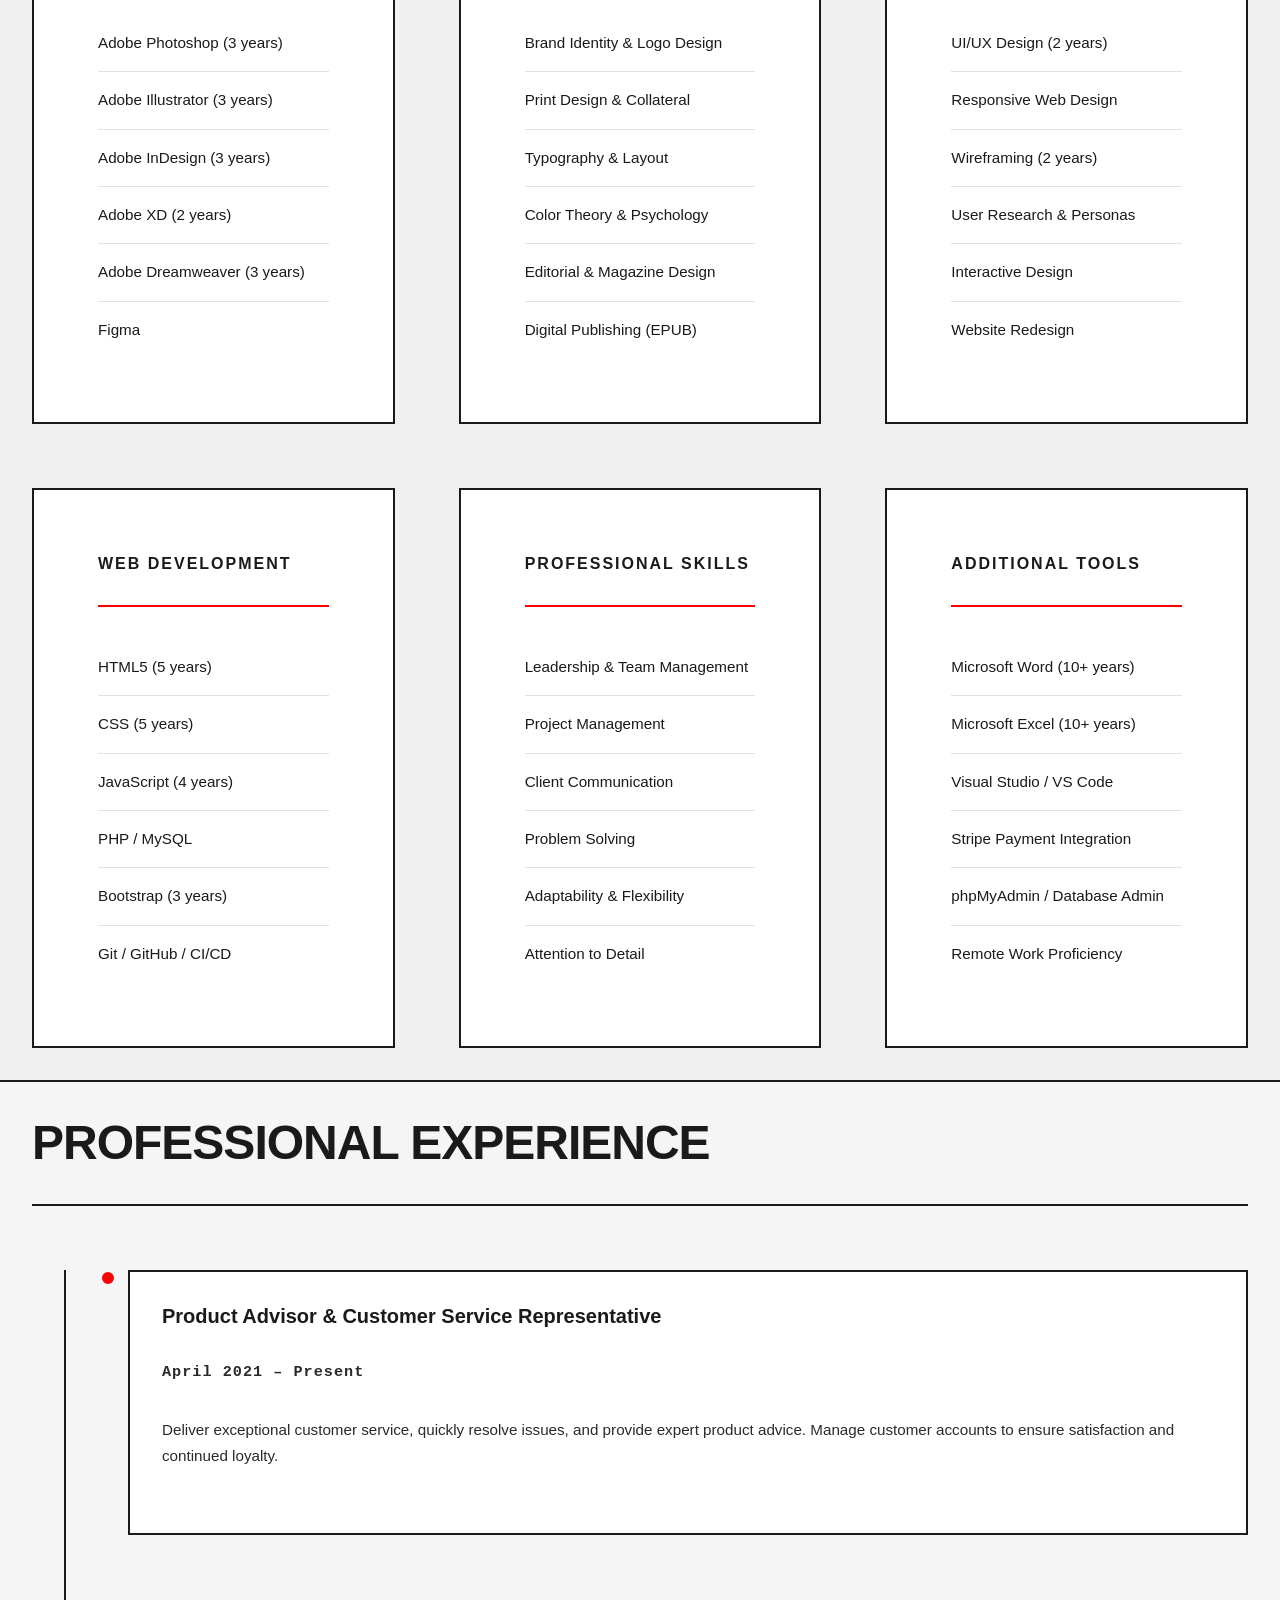
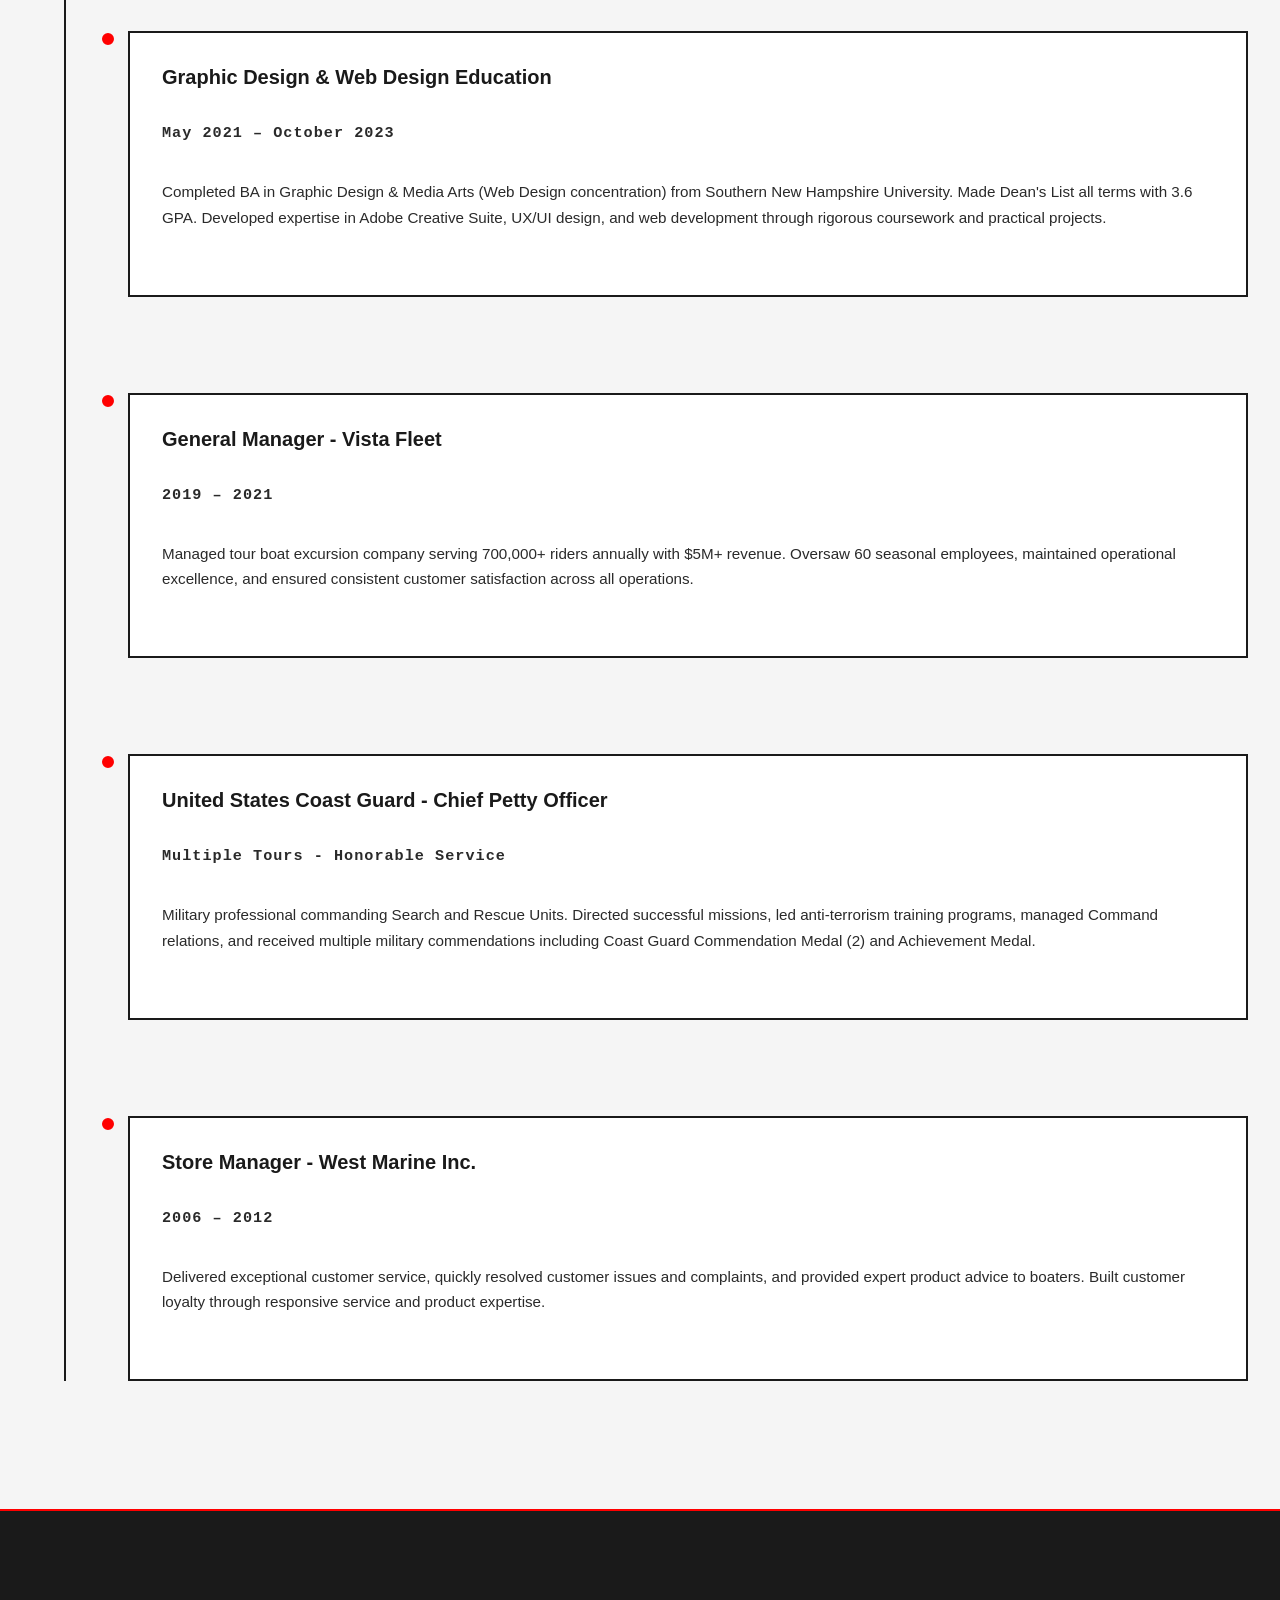
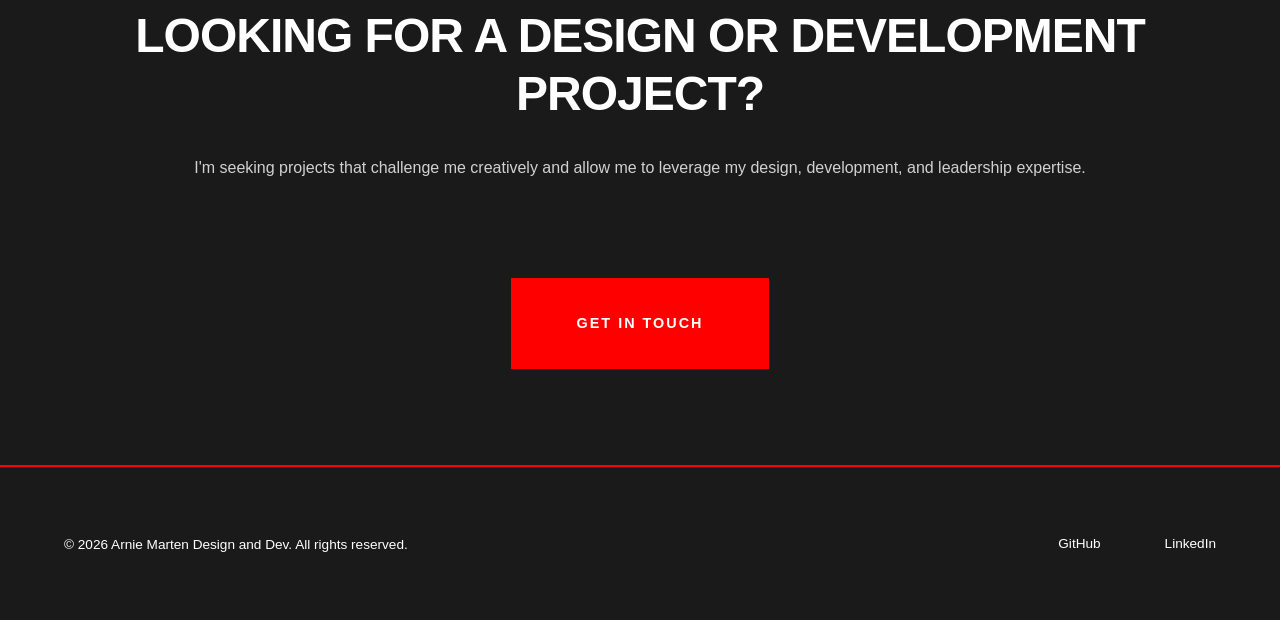
==== commit 70aefb96: "update - reflect completed capstone and skills across site Co-Authored-By: Claude Sonnet 4.6 <norepl" ====
--- a/about.html
+++ b/about.html
@@ -101,9 +101,9 @@
                     <li>HTML5 (5 years)</li>
                     <li>CSS (5 years)</li>
                     <li>JavaScript (4 years)</li>
-                    <li>PHP</li>
+                    <li>PHP / MySQL</li>
                     <li>Bootstrap (3 years)</li>
-                    <li>Web Hosting & Server Management</li>
+                    <li>Git / GitHub / CI/CD</li>
                 </ul>
             </div>
 
@@ -126,9 +126,9 @@
                 <ul class="skill-list">
                     <li>Microsoft Word (10+ years)</li>
                     <li>Microsoft Excel (10+ years)</li>
-                    <li>Microsoft Access</li>
-                    <li>Visual Studio/VS Code</li>
-                    <li>Data Management</li>
+                    <li>Visual Studio / VS Code</li>
+                    <li>Stripe Payment Integration</li>
+                    <li>phpMyAdmin / Database Admin</li>
                     <li>Remote Work Proficiency</li>
                 </ul>
             </div>
--- a/assets/css/styles.css
+++ b/assets/css/styles.css
@@ -208,8 +208,7 @@
     min-height: 100vh;
     display: flex;
     align-items: center;
-    justify-content: space-between;
-    padding: var(--spacing-xl) var(--spacing-lg);
+    padding: var(--spacing-lg) var(--spacing-lg);
     margin-top: 60px;
     position: relative;
     overflow: hidden;
@@ -218,16 +217,33 @@
 
 .hero-content {
     flex: 1;
+    max-width: 100%;
     z-index: 10;
-    max-width: 60%;
-}
+    display: grid;
+    grid-template-columns: 1fr 1fr;
+    grid-template-areas:
+        "text   visual"
+        "stats  visual"
+        "ctas   visual"
+        "avail  visual"
+        "meta   visual";
+    column-gap: var(--spacing-lg);
+    align-items: start;
+}
+
+.hero-text    { grid-area: text; }
+.hero-stats   { grid-area: stats; }
+.hero-visual  { grid-area: visual; }
+.hero-ctas    { grid-area: ctas; }
+.hero-avail   { grid-area: avail; }
+.hero-metadata { grid-area: meta; }
 
 .hero-title {
     font-size: clamp(3rem, 12vw, 8rem);
     font-weight: 900;
     letter-spacing: -3px;
     line-height: 0.9;
-    margin-bottom: var(--spacing-lg);
+    margin-bottom: var(--spacing-md);
     word-spacing: 100vw;
     animation: slideIn 1s ease-out forwards;
 }
@@ -236,7 +252,7 @@
     font-size: 1.25rem;
     font-weight: 500;
     color: var(--accent-gray);
-    margin-bottom: var(--spacing-lg);
+    margin-bottom: var(--spacing-xs);
     animation: fadeIn 1s ease-out 0.3s forwards;
     opacity: 0;
 }
@@ -253,10 +269,6 @@
     opacity: 0;
 }
 
-/* mobile-only duplicated metadata (hidden by default) */
-.hero-metadata--mobile {
-    display: none;
-}
 
 .meta-label {
     display: inline-block;
@@ -266,20 +278,19 @@
 }
 
 .hero-visual {
-    flex: 1;
     position: relative;
-    height: 400px;
+    height: min(88vh, 720px);
+    overflow: hidden;
 }
 
 .parallax-bg {
-    /* fill the hero visual area reliably (absolute avoids collapsing) */
+    /* offset block — peeks out right + bottom for brutalist frame tension */
     position: absolute;
-    inset: 0;
-    width: 100%;
-    height: 100%;
-    background: linear-gradient(135deg, #FF0000 0%, #2A2A2A 100%);
-    background-size: cover;
-    background-position: center;
+    top: 8%;
+    left: 14%;
+    right: -5%;
+    bottom: -5%;
+    background: linear-gradient(145deg, #FF0000 0%, #2A2A2A 70%);
     border: 2px solid var(--text-primary);
     animation: fadeIn 1s ease-out forwards;
     opacity: 0;
@@ -288,19 +299,185 @@
 
 .hero-image {
     position: absolute;
-    width: 65%;
-    height: 65%;
-    top: 20%;
-    left: 25%;
+    width: 84%;
+    height: 86%;
+    top: 2%;
+    left: 0;
     object-fit: cover;
-    object-position: center;
+    object-position: top center;
+    border: 3px solid var(--text-primary);
     animation: fadeIn 1s ease-out forwards;
     opacity: 0;
     z-index: 2;
 }
 
-.hero-visual {
-    overflow: hidden;
+/* Brutalist vertical label */
+.hero-visual::after {
+    content: 'DESIGNER · DEVELOPER · VETERAN';
+    position: absolute;
+    top: 10%;
+    right: 3%;
+    font-family: 'Courier New', monospace;
+    font-size: 0.55rem;
+    letter-spacing: 3px;
+    font-weight: 700;
+    writing-mode: vertical-rl;
+    color: var(--text-light);
+    opacity: 0.9;
+    z-index: 4;
+}
+
+/* --- Hero Availability Badge --- */
+.hero-avail {
+    display: inline-flex;
+    align-items: center;
+    align-self: flex-start;
+    width: fit-content;
+    gap: 0.95rem;
+    border: 1px solid var(--text-primary);
+    font-family: 'Courier New', monospace;
+    font-size: 0.75rem;
+    letter-spacing: 2px;
+    font-weight: 600;
+    padding: var(--spacing-xs) var(--spacing-sm);
+    margin-bottom: var(--spacing-sm);
+}
+
+.hero-avail-dot {
+    width: 7px;
+    height: 7px;
+    border-radius: 50%;
+    background-color: #22C55E;
+    flex-shrink: 0;
+    animation: avail-pulse 2s ease-in-out infinite;
+}
+
+@keyframes avail-pulse {
+    0%, 100% { opacity: 1; transform: scale(1); }
+    50% { opacity: 0.4; transform: scale(0.7); }
+}
+
+/* --- Hero Roles Typewriter --- */
+.hero-roles {
+    font-family: 'Courier New', monospace;
+    font-size: 0.85rem;
+    font-weight: 700;
+    letter-spacing: 2px;
+    color: var(--accent-gray);
+    margin: var(--spacing-xs) 0 var(--spacing-sm);
+    min-height: 1.4em;
+    text-transform: uppercase;
+}
+
+.hero-cursor {
+    color: var(--accent-red);
+    animation: cursor-blink 0.75s step-end infinite;
+}
+
+@keyframes cursor-blink {
+    0%, 100% { opacity: 1; }
+    50% { opacity: 0; }
+}
+
+/* --- Hero Stats Strip --- */
+.hero-stats {
+    display: flex;
+    gap: var(--spacing-md);
+    padding: var(--spacing-sm) 0;
+    border-top: 2px solid var(--text-primary);
+    border-bottom: 2px solid var(--text-primary);
+    margin-bottom: var(--spacing-sm);
+}
+
+.hero-stat {
+    display: flex;
+    flex-direction: column;
+    gap: 0.15rem;
+}
+
+.stat-number {
+    font-size: clamp(1.1rem, 2.2vw, 1.75rem);
+    font-weight: 900;
+    letter-spacing: -1px;
+    line-height: 1;
+}
+
+.stat-label {
+    font-family: 'Courier New', monospace;
+    font-size: 0.62rem;
+    letter-spacing: 1.5px;
+    text-transform: uppercase;
+    font-weight: 600;
+    color: var(--accent-gray);
+    opacity: 0.7;
+}
+
+/* --- Hero CTAs --- */
+.hero-ctas {
+    display: flex;
+    align-items: stretch;
+    gap: var(--spacing-sm);
+    margin-bottom: var(--spacing-sm);
+}
+
+.hero-cta-primary,
+.hero-cta-secondary {
+    flex: 1;
+    display: flex;
+    align-items: center;
+    justify-content: center;
+    padding: var(--spacing-md) var(--spacing-lg);
+    font-family: inherit;
+    font-weight: 700;
+    font-size: 0.9rem;
+    letter-spacing: 2px;
+    text-transform: uppercase;
+    text-decoration: none;
+    border: 2px solid var(--text-primary);
+    cursor: pointer;
+    white-space: nowrap;
+    transition: all var(--transition-normal);
+}
+
+.hero-cta-primary {
+    background-color: var(--accent-red);
+    color: var(--text-light);
+    border-color: var(--accent-red);
+}
+
+.hero-cta-primary:hover {
+    background-color: transparent;
+    color: var(--accent-red);
+}
+
+.hero-cta-secondary {
+    background-color: transparent;
+    color: var(--text-primary);
+}
+
+.hero-cta-secondary:hover {
+    background-color: var(--accent-red);
+    color: var(--text-light);
+    border-color: var(--accent-red);
+}
+
+/* --- Hero new elements responsive --- */
+@media (max-width: 1024px) {
+    .hero-stats { gap: var(--spacing-sm); }
+    .hero-ctas { gap: var(--spacing-sm); }
+}
+
+@media (max-width: 768px) {
+    .hero-avail { font-size: 0.75rem; }
+    .hero-roles { font-size: 0.75rem; margin-bottom: var(--spacing-sm); }
+    .hero-stats { gap: var(--spacing-sm); flex-wrap: wrap; margin-bottom: var(--spacing-sm); }
+    .hero-ctas { flex-direction: column; align-items: stretch; gap: var(--spacing-sm); margin-bottom: var(--spacing-sm); }
+}
+
+@media (max-width: 480px) {
+    .hero-stats { gap: var(--spacing-xs) var(--spacing-sm); }
+    .stat-number { font-size: 1rem; }
+    .hero-ctas { align-items: stretch; }
 }
 
 /* Animations */
@@ -340,7 +517,7 @@
    ======================================== */
 
 section {
-    padding: var(--spacing-lg) var(--spacing-md);
+    padding: var(--spacing-md) var(--spacing-md);
     max-width: 1600px;
     margin: 0 auto;
 }
@@ -376,7 +553,7 @@
 .featured-work {
     background-color: var(--bg-primary);
     /* tighten vertical spacing for featured work section */
-    padding: var(--spacing-sm) var(--spacing-lg);
+    padding: var(--spacing-xs) var(--spacing-lg);
 }
 
 .featured-grid {
@@ -1700,8 +1877,9 @@
     }
 
     .hero-content {
-        max-width: 100%;
-        /* keep a small gap but not too large */
+        display: flex;
+        flex-direction: column;
+        align-items: stretch;
         margin-bottom: 0.5rem;
     }
 
@@ -1718,23 +1896,25 @@
     .hero-visual {
         width: 100%;
         max-width: 900px;
-        /* make height responsive to viewport while enforcing sensible limits */
         height: clamp(360px, 45vh, 560px);
         min-height: 320px;
     }
 
-    /* show mobile duplicate and hide original (so metadata moves below visual) */
-    .hero-content .hero-metadata {
-        display: none;
-    }
-
-    .hero-metadata--mobile {
-        display: flex;
-        flex-direction: column;
-        gap: var(--spacing-sm);
-        margin-top: var(--spacing-xs);
-        z-index: 10;
-        text-align: center;
+    /* reset offset frame and hide label for stacked layout */
+    .hero-visual::after { display: none; }
+    .parallax-bg {
+        top: 0;
+        left: 0;
+        right: 0;
+        bottom: 0;
+    }
+    .hero-image {
+        width: 100%;
+        height: 100%;
+        top: 0;
+        left: 0;
+        object-position: center center;
+        border: none;
     }
 
     .contact-content {
@@ -1792,10 +1972,6 @@
         margin-bottom: var(--spacing-xs);
     }
 
-    .hero-metadata--mobile {
-        margin-top: var(--spacing-sm);
-    }
-
     .featured-grid {
         grid-template-columns: 1fr;
         grid-auto-rows: auto;
@@ -1906,10 +2082,6 @@
 
     .hero-subtitle {
         margin-bottom: var(--spacing-xs);
-    }
-
-    .hero-metadata--mobile {
-        margin-top: var(--spacing-xs);
     }
 
     .hero-title {
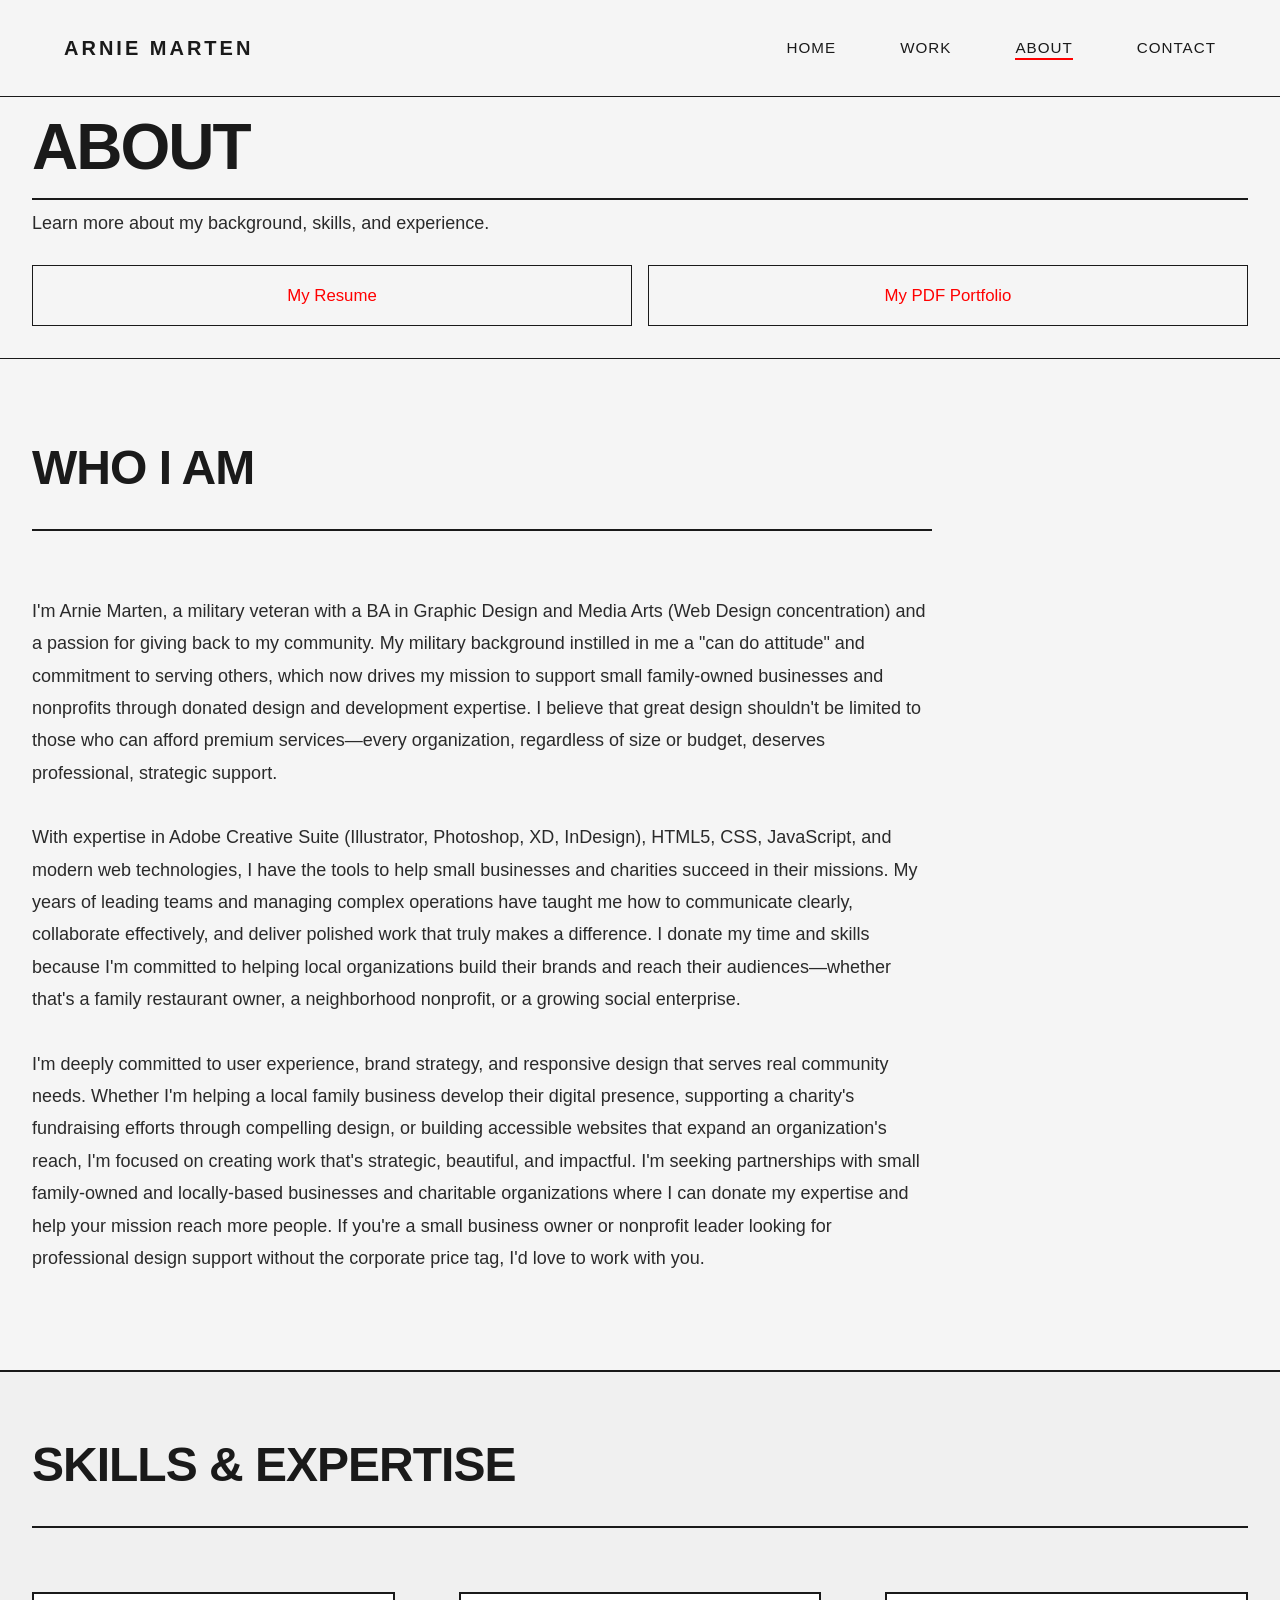
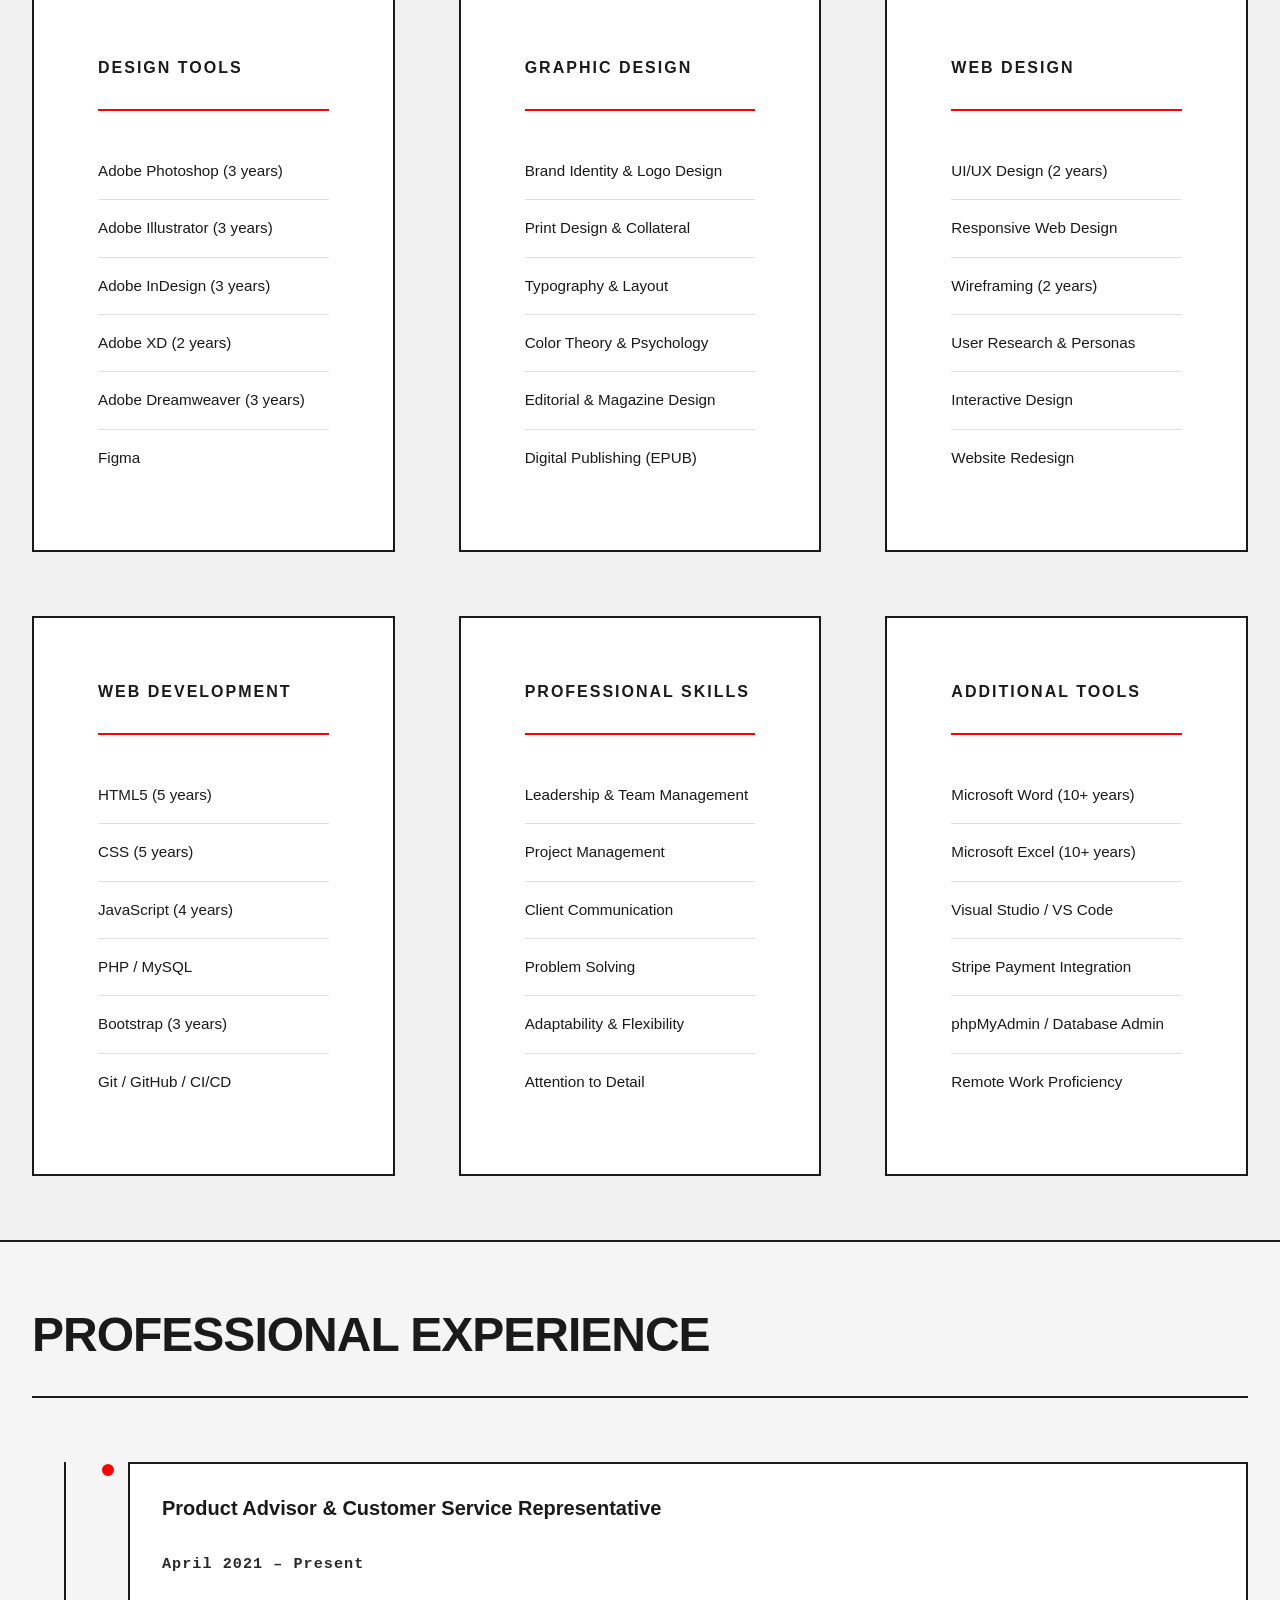
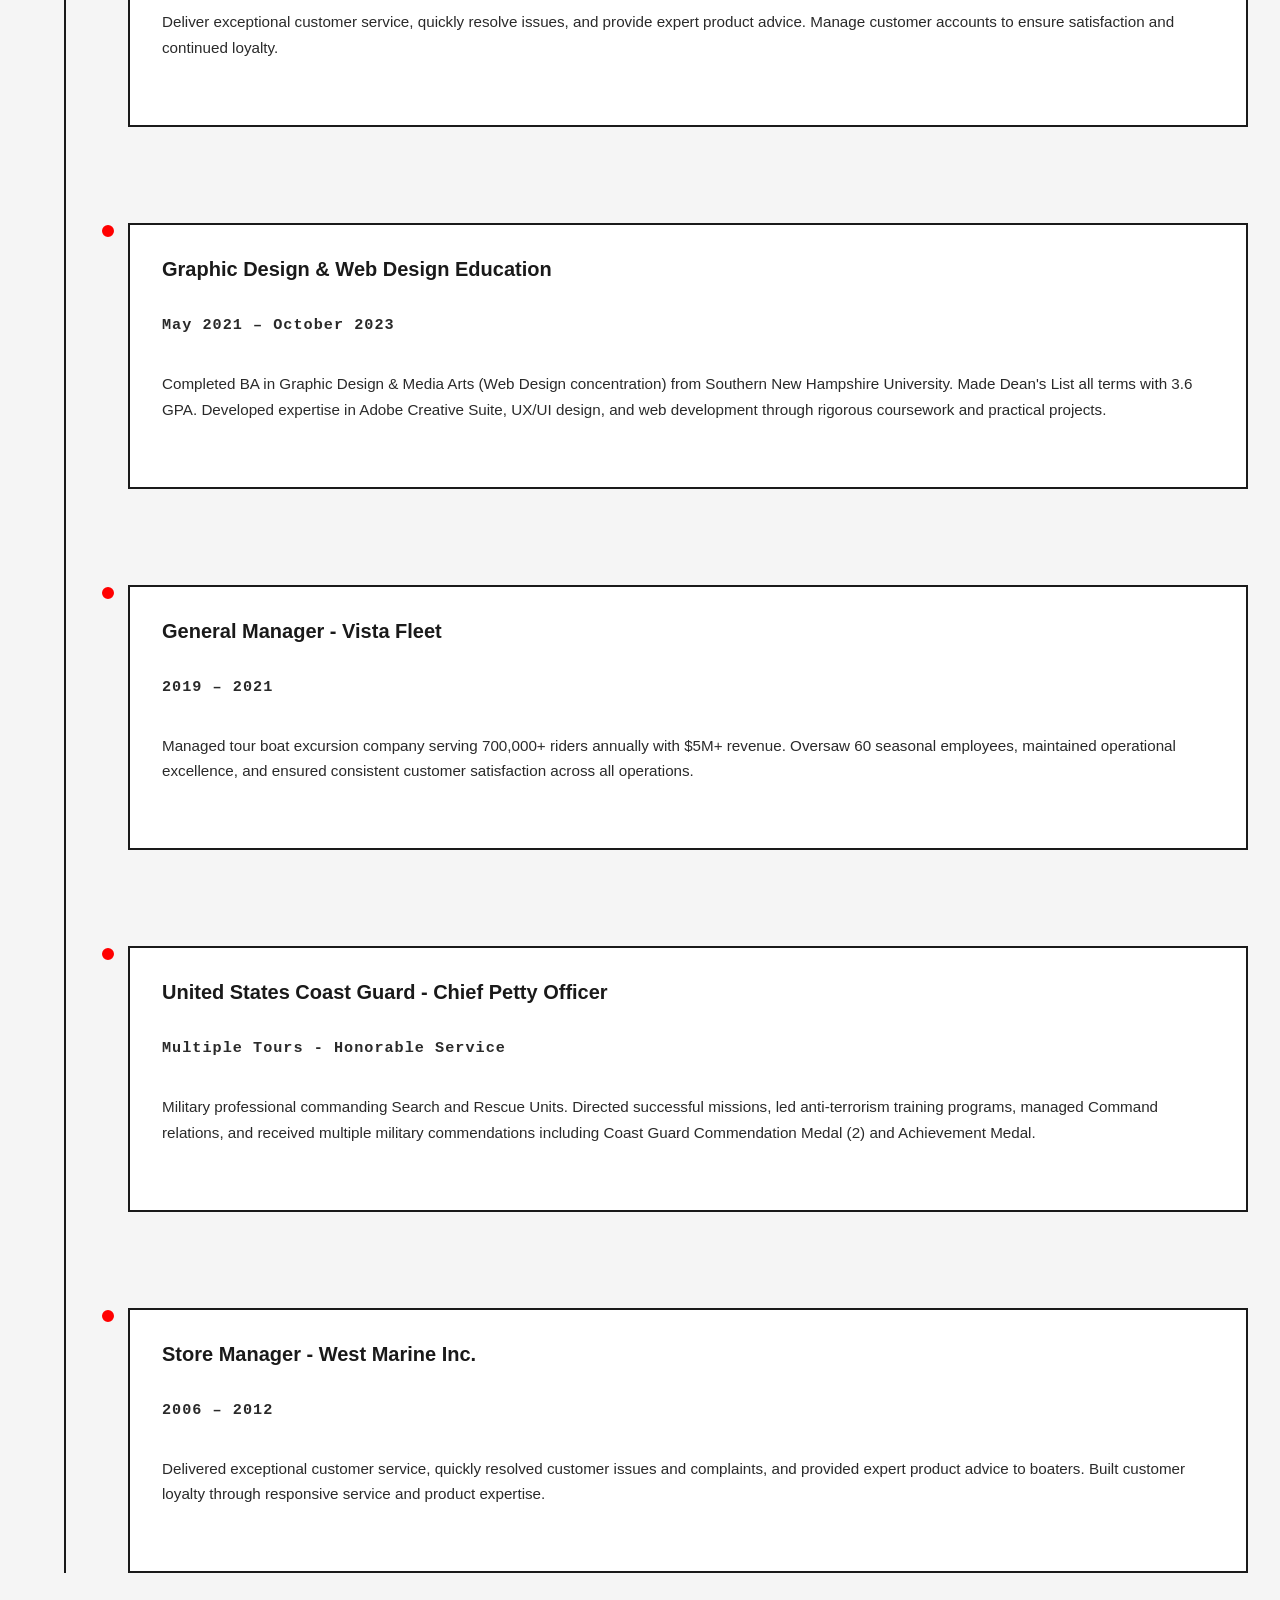
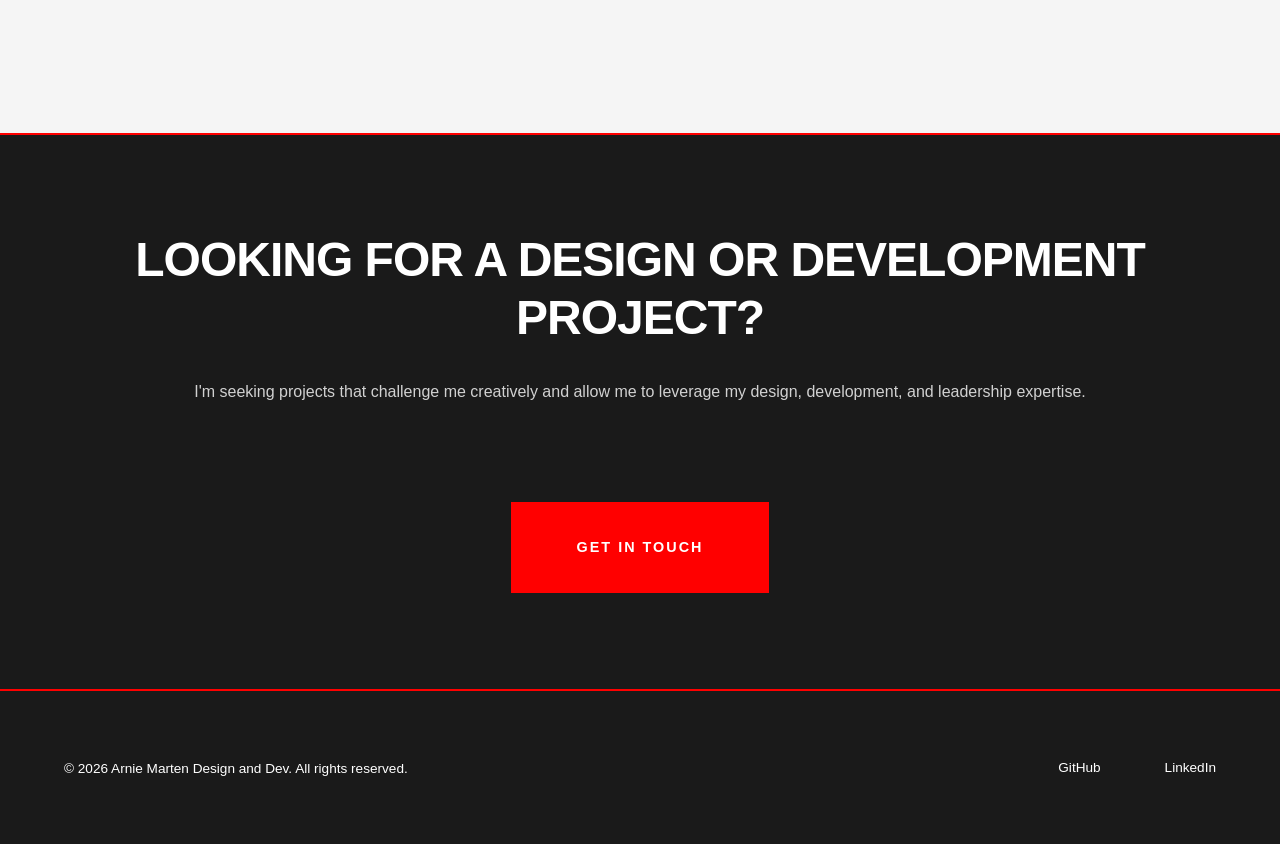
==== commit 78be547d: "fix favicon for production — move to root as favicon.png Dots in filename caused Apache content nego" ====
--- a/about.html
+++ b/about.html
@@ -5,6 +5,8 @@
     <meta name="viewport" content="width=device-width, initial-scale=1.0">
     <meta name="description" content="About the designer and developer behind this portfolio.">
     <title>About — Designer & Developer</title>
+    <link rel="icon" type="image/png" href="favicon.png">
+    <link rel="apple-touch-icon" href="favicon.png">
     <link rel="stylesheet" href="assets/css/reset.css">
     <link rel="stylesheet" href="assets/css/styles.css">
 </head>
--- a/assets/css/styles.css
+++ b/assets/css/styles.css
@@ -420,6 +420,17 @@
     margin-bottom: var(--spacing-sm);
 }
 
+.hero-ctas-quad {
+    display: grid;
+    grid-template-columns: 1fr 1fr;
+}
+
+.hero-ctas-quad .hero-cta-primary,
+.hero-ctas-quad .hero-cta-secondary {
+    padding: 0.75rem 1rem;
+    font-size: 0.8rem;
+}
+
 .hero-cta-primary,
 .hero-cta-secondary {
     flex: 1;
@@ -517,7 +528,7 @@
    ======================================== */
 
 section {
-    padding: var(--spacing-md) var(--spacing-md);
+    padding: var(--spacing-lg) var(--spacing-md);
     max-width: 1600px;
     margin: 0 auto;
 }
@@ -693,6 +704,25 @@
     border: 2px solid var(--text-primary);
     background-color: var(--text-light);
     min-height: 560px;
+}
+
+.capstone-doc-link {
+    display: inline-block;
+    font-family: 'Courier New', monospace;
+    font-size: 0.78rem;
+    font-weight: 700;
+    letter-spacing: 1.5px;
+    text-transform: uppercase;
+    color: var(--text-primary);
+    text-decoration: none;
+    border-bottom: 2px solid var(--text-primary);
+    padding-bottom: 2px;
+    transition: color var(--transition-normal), border-color var(--transition-normal);
+}
+
+.capstone-doc-link:hover {
+    color: var(--accent-red);
+    border-color: var(--accent-red);
 }
 
 /* --- Status Badge --- */
@@ -978,6 +1008,13 @@
         gap: 0.5rem;
     }
 
+    .hero-ctas-quad .hero-cta-primary,
+    .hero-ctas-quad .hero-cta-secondary {
+        padding: 0.6rem 0.4rem;
+        font-size: 0.7rem;
+        letter-spacing: 0.5px;
+    }
+
     .current-project-carousel {
         height: 340px;
     }
